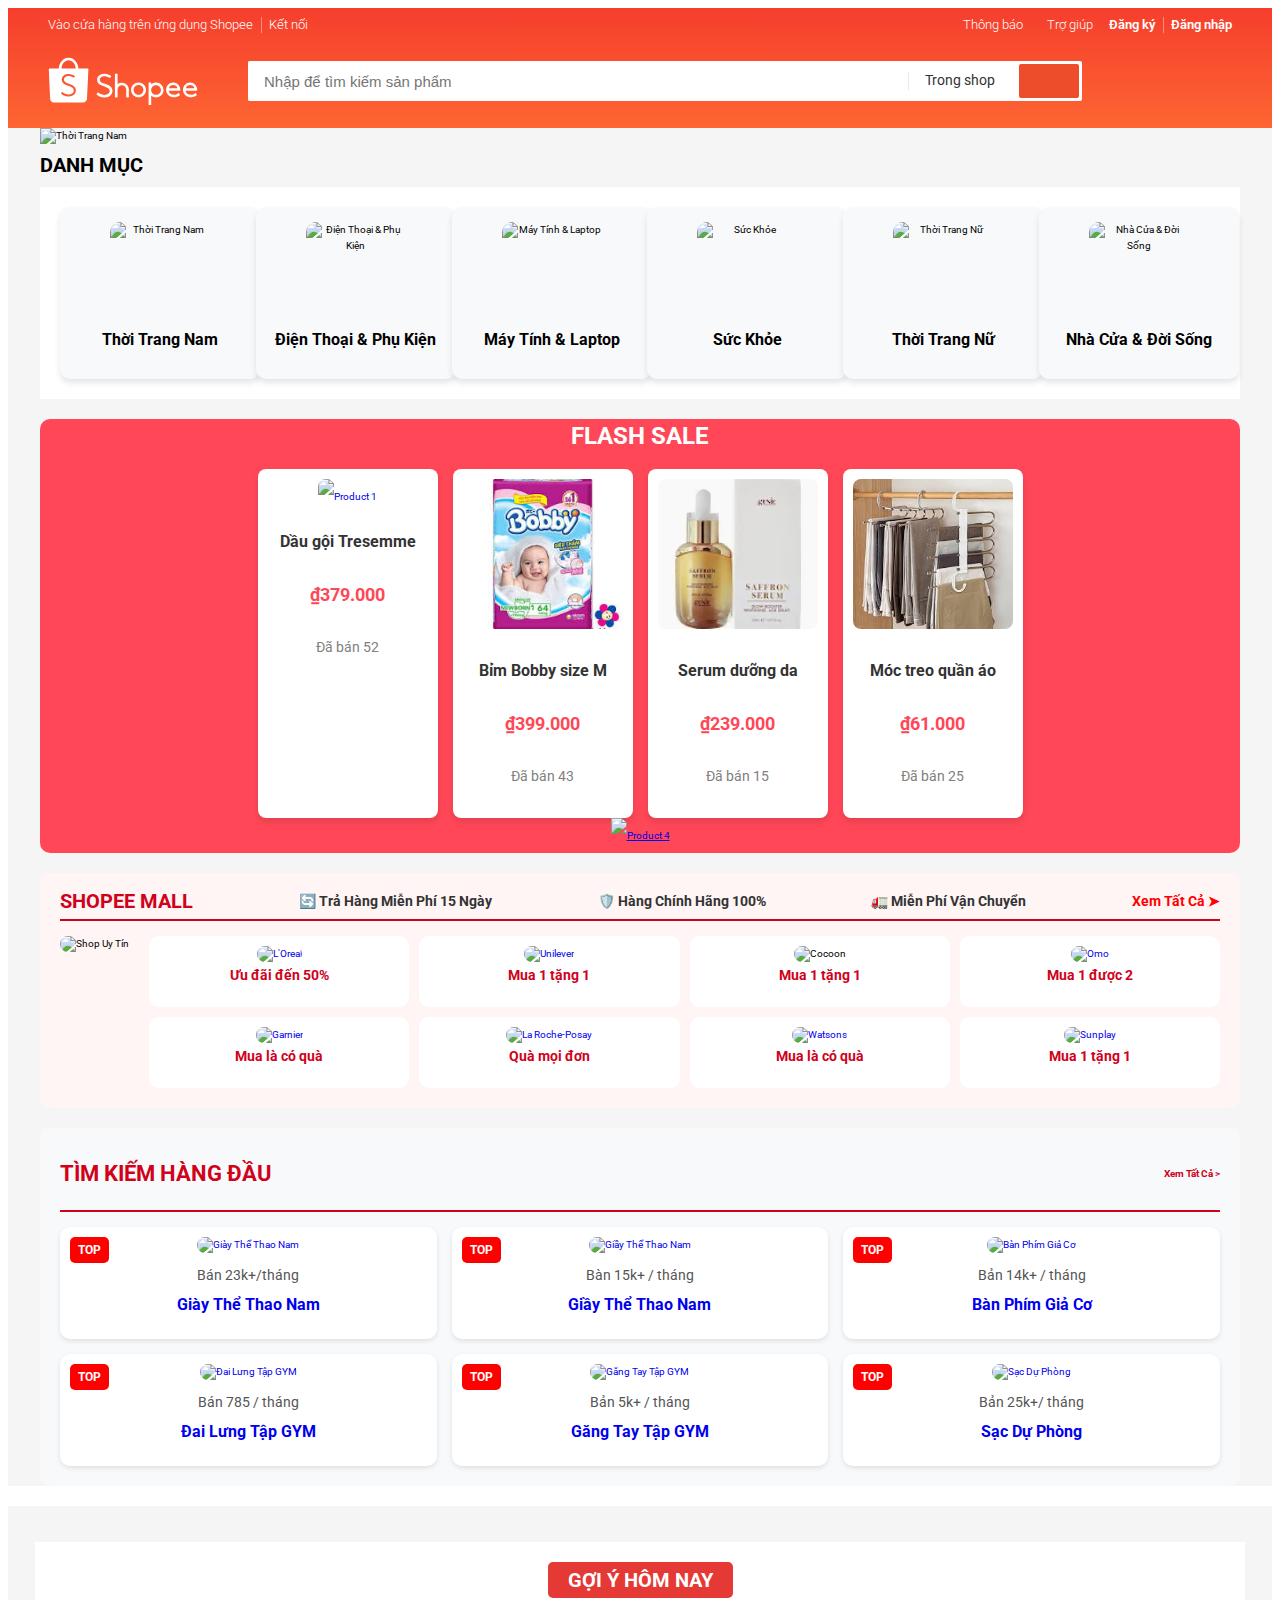
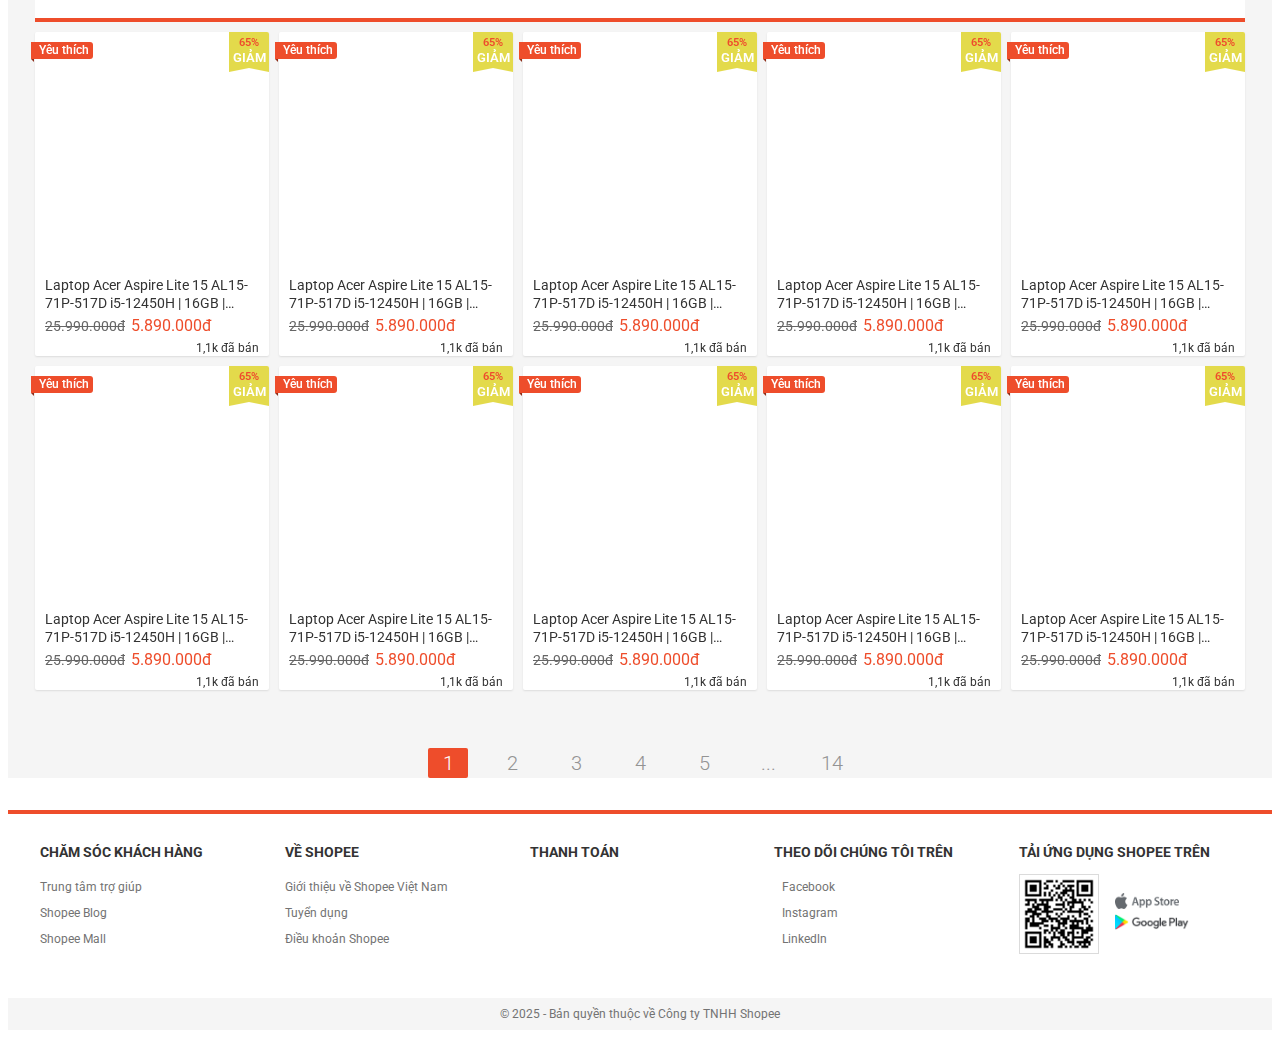
==== index.html @ 030fdb69 "feat shopee" ====
<!DOCTYPE html>
<html lang="en">
<head>
    <meta charset="UTF-8">
    <meta http-equiv="X-UA-Compatible" content="IE=edge">
    <meta name="viewport" content="width=device-width, initial-scale=1.0">
    <title>Shoppee</title>
    <link rel="icon" type="image/x-icon" href="https://img.icons8.com/?size=100&id=mBkyWceUPlkM&format=png&color=000000">
    <link rel="stylesheet" href="https://cdnjs.cloudflare.com/ajax/libs/normalize/8.0.1/normalize.min.css">
    <link rel="stylesheet" href="./assets/css/base.css">
    <link rel="stylesheet" href="./assets/css/main.css">
    <link rel="stylesheet" href="./assets/css/grid.css">
    <link rel="stylesheet" href="./assets/css/responsive.css">
    <link rel="stylesheet" href="./assets/css/asm.css">
    <link rel="preconnect" href="https://fonts.googleapis.com">
    <link rel="preconnect" href="https://fonts.gstatic.com" crossorigin>
    <link rel="stylesheet" href="/assets/css/root.css">
    <link href="https://fonts.googleapis.com/css2?family=Roboto:wght@300;400;700&display=swap" rel="stylesheet">
    <script src="https://kit.fontawesome.com/30d0976aea.js" crossorigin="anonymous"></script>
</head>
<body>
    <div class="header">
        <div class="grid wide">
            <nav class="header__navbar hide-on-mobile-tablet">
                <ul class="header__navbar-list">
                    <li class="header__navbar-item header__navbar-item--has-qr header__navbar-item--separate">
                        Vào cửa hàng trên ứng dụng Shopee

                        <!-- Header QR Code -->
                        <div class="header__qr">
                            <img src="./assets/img/qr_code.png" alt="QR code" class="header__qr-img">
                            <div class="header__qr-apps">
                                <a href="https://www.apple.com/app-store/" class="header__qr-link">
                                    <img src="./assets/img/app_store.png" alt="App store" class="header__qr-download-img">
                                </a>
                                <a href="https://play.google.com/store/games?utm_source=apac_med&hl=vi&utm_medium=hasem&utm_content=Oct0121&utm_campaign=Evergreen&pcampaignid=MKT-EDR-apac-vn-1003227-Med-hasem-py-Evergreen-Oct0121-Text_Search_BKWS-BKWS%7CONSEM_kwid_43700064211720884_creativeid_525822890288_device_c&gclid=CjwKCAiA0JKfBhBIEiwAPhZXD5I-yG3j3qlYa2D-18LuULBSarQoWdlfcjImTgiZrHEGvHjJBNmRxxoCJCEQAvD_BwE&gclsrc=aw.ds" class="header__qr-link">
                                    <img src="./assets/img/google_play.png" alt="Google play" class="header__qr-download-img">
                                </a>
                            </div>
                        </div>
                    </li>
                    <li class="header__navbar-item ">
                        <span class="header__navba-title--no-pointer">Kết nối</span>
                        <a href="https://www.facebook.com/" class="header__navbar-icon-link">
                            <i class="header__navbar-icon fa-brands fa-facebook"></i>
                        </a>
                        <a href="https://www.instagram.com/" class="header__navbar-icon-link">
                            <i class="header__navbar-icon fa-brands fa-instagram"></i>
                        </a>
                    </li>
                </ul>
    
                <ul class="header__navbar-list">
                    <li class="header__navbar-item header__navbar-item--has-notify">
                        <a href="" class="header__navbar-item-link">
                            <i class="header__navbar-icon fa-regular fa-bell"></i>
                            Thông báo
                        </a>
                        <!-- <div class="header__notify">
                            <header class="header__notify-header">
                                <h3>Thông báo mới nhận</h3>
                            </header>
                            <ul class="header__notify-list">
                                <li class="header__notify-item header__notify-item--viewed">
                                    <a href="" class="header__notify-link">
                                        <img src="https://cdn.abphotos.link/photos/resized/800x500/83-1589893860-myphamohui-lgvina.png" alt="" class="header__notify-img">
                                        <div class="header__notify-info">
                                            <span class="header__notify-name">Mỹ phẩm OHUI chính hãng</span>
                                            <span class="header__notify-descriotion">HiddenTag là giải pháp xác thực hàng chính hãng bằng công nghệ tiên tiến nhất hiện nay.</span>
                                        </div>
                                    </a>
                                </li>
                                <li class="header__notify-item header__notify-item--viewed">
                                    <a href="" class="header__notify-link">
                                        <img src="https://cdn.abphotos.link/photos/resized/800x500/83-1621513412-myphamohui-lgvina.png" alt="" class="header__notify-img">
                                        <div class="header__notify-info">
                                            <span class="header__notify-name">Flash sale 100%</span>
                                            <span class="header__notify-descriotion">Giá chỉ còn 375.000 (giá gốc: 1.250.000 vnd).</span>
                                        </div>
                                    </a>
                                </li>
                                <li class="header__notify-item">
                                    <a href="" class="header__notify-link">
                                        <img src="https://cdn.abphotos.link/photos/resized/800x500/83-1621514281-myphamohui-lgvina.png" alt="" class="header__notify-img">
                                        <div class="header__notify-info">
                                            <span class="header__notify-name">Ra mắt dòng sản phẩm Gaming tính năng vượt trội</span>
                                            <span class="header__notify-descriotion">Click để biết thêm chi tiết</span>
                                        </div>
                                    </a>
                                </li>
                            </ul>
                            <footer class="header__notify-footer">
                                <a href="" class="header__notify-footer-btn">Xem tất cả</a>
                            </footer>
                        </div> -->
                    </li>
                    <li class="header__navbar-item">
                        <a href="" class="header__navbar-item-link">
                            <i class="header__navbar-icon far fa-question-circle"></i>
                            Trợ giúp
                        </a>
                    </li>
                    <li class="header__navbar-item header__navbar-item--strong header__navbar-item--separate">
                        <a href="/dangky.html" class="header__navbar-link">Đăng ký</a>
                    </li>
                    <li class="header__navbar-item header__navbar-item--strong">
                        <a href="/dangnhap.html" class="header__navbar-link">Đăng nhập</a>
                    </li>
                    
                    <!-- <li class="header__navbar-item header__navbar-user">
                        <img src="https://encrypted-tbn0.gstatic.com/images?q=tbn:ANd9GcQpWo5imhBrdGtX90MAZVpduKnaply4tUsLwA&usqp=CAU" alt="" class="header__navbar-user-img">
                        <span class="header__navbar-user-name">Quang Huy</span> -->

                        <ul class="header__navbar-user-menu">
                            <li class="header__navbar-user-item">
                                <a href="">Tài khoản của tôi</a>
                            </li>
                            <li class="header__navbar-user-item">
                                <a href="">Đơn mua</a>
                            </li>
                            <li class="header__navbar-user-item header__navbar-user-item--separate">
                                <a href="">Đăng xuất</a>
                            </li>
                        </ul>
                    </li>
                </ul>
            </nav>

            <!-- Header with search -->
            <div class="header-with-search">
                <label for="mobile-search-checkbox" class="header__mobile-search">
                    <i class="header__mobile-search-icon fa-solid fa-magnifying-glass"></i>
                </label>

                <div class="header__logo hide-on-tablet">
                    <a href="/" class="header__logo-link">
                        <svg viewBox="0 0 192 65" class="header__logo-img">
                            <g fill-rule="evenodd">
                                <path fill="#fff"
                                    d="M35.6717403 44.953764c-.3333497 2.7510509-2.0003116 4.9543414-4.5823845 6.0575984-1.4379707.6145919-3.36871.9463856-4.896954.8421628-2.3840266-.0911143-4.6237865-.6708937-6.6883352-1.7307424-.7375522-.3788551-1.8370513-1.1352759-2.6813095-1.8437757-.213839-.1790053-.239235-.2937577-.0977428-.4944671.0764015-.1151823.2172535-.3229831.5286218-.7791994.45158-.6616533.5079208-.7446018.5587128-.8221779.14448-.2217688.3792333-.2411091.6107855-.0588804.0243289.0189105.0243289.0189105.0426824.0333083.0379873.0294402.0379873.0294402.1276204.0990653.0907002.0706996.14448.1123887.166248.1287205 2.2265285 1.7438508 4.8196989 2.7495466 7.4376251 2.8501162 3.6423042-.0496401 6.2615109-1.6873341 6.7308041-4.2020035.5160305-2.7675977-1.6565047-5.1582742-5.9070334-6.4908212-1.329344-.4166762-4.6895175-1.7616869-5.3090528-2.1250697-2.9094471-1.7071043-4.2697358-3.9430584-4.0763845-6.7048539.296216-3.8283059 3.8501677-6.6835796 8.340785-6.702705 2.0082079-.004083 4.0121475.4132378 5.937338 1.2244562.6816382.2873109 1.8987274.9496089 2.3189359 1.2633517.2420093.1777159.2898136.384872.1510957.60836-.0774686.12958-.2055158.3350171-.4754821.7632974l-.0029878.0047276c-.3553311.5640922-.3664286.5817134-.447952.7136572-.140852.2144625-.3064598.2344475-.5604202.0732783-2.0600669-1.3839063-4.3437898-2.0801572-6.8554368-2.130442-3.126914.061889-5.4706057 1.9228561-5.6246892 4.4579402-.0409751 2.2896772 1.676352 3.9613243 5.3858811 5.2358503 7.529819 2.4196871 10.4113092 5.25648 9.869029 9.7292478M26.3725216 5.42669372c4.9022893 0 8.8982174 4.65220288 9.0851664 10.47578358H17.2875686c.186949-5.8235807 4.1828771-10.47578358 9.084953-10.47578358m25.370857 11.57065968c0-.6047069-.4870064-1.0948761-1.0875481-1.0948761h-11.77736c-.28896-7.68927544-5.7774923-13.82058185-12.5059489-13.82058185-6.7282432 0-12.2167755 6.13130641-12.5057355 13.82058185l-11.79421958.0002149c-.59136492.0107446-1.06748731.4968309-1.06748731 1.0946612 0 .0285807.00106706.0569465.00320118.0848825H.99995732l1.6812605 37.0613963c.00021341.1031483.00405483.2071562.01173767.3118087.00170729.0236381.003628.0470614.00554871.0704847l.00362801.0782207.00405483.004083c.25545428 2.5789222 2.12707837 4.6560709 4.67201764 4.7519129l.00576212.0055872h37.4122078c.0177132.0002149.0354264.0004298.0531396.0004298.0177132 0 .0354264-.0002149.0531396-.0004298h.0796027l.0017073-.0015043c2.589329-.0706995 4.6867431-2.1768587 4.9082648-4.787585l.0012805-.0012893.0017073-.0350275c.0021341-.0275062.0040548-.0547975.0057621-.0823037.0040548-.065757.0068292-.1312992.0078963-.1964115l1.8344904-37.207738h-.0012805c.001067-.0186956.0014939-.0376062.0014939-.0565167M176.465457 41.1518926c.720839-2.3512494 2.900423-3.9186779 5.443734-3.9186779 2.427686 0 4.739107 1.6486899 5.537598 3.9141989l.054826.1556978h-11.082664l.046506-.1512188zm13.50267 3.4063683c.014933.0006399.014933.0006399.036906.0008531.021973-.0002132.021973-.0002132.044372-.0008531.53055-.0243144.950595-.4766911.950595-1.0271786 0-.0266606-.000853-.0496953-.00256-.0865936.000427-.0068251.000427-.020262.000427-.0635588 0-5.1926268-4.070748-9.4007319-9.09145-9.4007319-5.020488 0-9.091235 4.2081051-9.091235 9.4007319 0 .3871116.022399.7731567.067838 1.1568557l.00256.0204753.01408.1013102c.250022 1.8683731 1.047233 3.5831812 2.306302 4.9708108-.00064-.0006399.00064.0006399.007253.0078915 1.396026 1.536289 3.291455 2.5833031 5.393601 2.9748936l.02752.0053321v-.0027727l.13653.0228215c.070186.0119439.144211.0236746.243409.039031 2.766879.332724 5.221231-.0661182 7.299484-1.1127057.511777-.2578611.971928-.5423827 1.37064-.8429007.128211-.0968312.243622-.1904632.34346-.2781231.051412-.0452164.092372-.083181.114131-.1051493.468898-.4830897.498124-.6543572.215249-1.0954297-.31146-.4956734-.586228-.9179769-.821744-1.2675504-.082345-.1224254-.154023-.2267215-.214396-.3133151-.033279-.0475624-.033279-.0475624-.054399-.0776356-.008319-.0117306-.008319-.0117306-.013866-.0191956l-.00256-.0038391c-.256208-.3188605-.431565-.3480805-.715933-.0970445-.030292.0268739-.131624.1051493-.14997.1245582-1.999321 1.775381-4.729508 2.3465571-7.455854 1.7760208-.507724-.1362888-.982595-.3094759-1.419919-.5184948-1.708127-.8565509-2.918343-2.3826022-3.267563-4.1490253l-.02752-.1394881h13.754612zM154.831964 41.1518926c.720831-2.3512494 2.900389-3.9186779 5.44367-3.9186779 2.427657 0 4.739052 1.6486899 5.537747 3.9141989l.054612.1556978h-11.082534l.046505-.1512188zm13.502512 3.4063683c.015146.0006399.015146.0006399.037118.0008531.02176-.0002132.02176-.0002132.044159-.0008531.530543-.0243144.950584-.4766911.950584-1.0271786 0-.0266606-.000854-.0496953-.00256-.0865936.000426-.0068251.000426-.020262.000426-.0635588 0-5.1926268-4.070699-9.4007319-9.091342-9.4007319-5.020217 0-9.091343 4.2081051-9.091343 9.4007319 0 .3871116.022826.7731567.068051 1.1568557l.00256.0204753.01408.1013102c.250019 1.8683731 1.04722 3.5831812 2.306274 4.9708108-.00064-.0006399.00064.0006399.007254.0078915 1.396009 1.536289 3.291417 2.5833031 5.393538 2.9748936l.027519.0053321v-.0027727l.136529.0228215c.070184.0119439.144209.0236746.243619.039031 2.766847.332724 5.22117-.0661182 7.299185-1.1127057.511771-.2578611.971917-.5423827 1.370624-.8429007.128209-.0968312.243619-.1904632.343456-.2781231.051412-.0452164.09237-.083181.11413-.1051493.468892-.4830897.498118-.6543572.215246-1.0954297-.311457-.4956734-.586221-.9179769-.821734-1.2675504-.082344-.1224254-.154022-.2267215-.21418-.3133151-.033492-.0475624-.033492-.0475624-.054612-.0776356-.008319-.0117306-.008319-.0117306-.013866-.0191956l-.002346-.0038391c-.256419-.3188605-.431774-.3480805-.716138-.0970445-.030292.0268739-.131623.1051493-.149969.1245582-1.999084 1.775381-4.729452 2.3465571-7.455767 1.7760208-.507717-.1362888-.982582-.3094759-1.419902-.5184948-1.708107-.8565509-2.918095-2.3826022-3.267311-4.1490253l-.027733-.1394881h13.754451zM138.32144123 49.7357905c-3.38129629 0-6.14681004-2.6808521-6.23169343-6.04042014v-.31621743c.08401943-3.35418649 2.85039714-6.03546919 6.23169343-6.03546919 3.44242097 0 6.23320537 2.7740599 6.23320537 6.1960534 0 3.42199346-2.7907844 6.19605336-6.23320537 6.19605336m.00172791-15.67913203c-2.21776751 0-4.33682838.7553485-6.03989586 2.140764l-.19352548.1573553V34.6208558c0-.4623792-.0993546-.56419733-.56740117-.56419733h-2.17651376c-.47409424 0-.56761716.09428403-.56761716.56419733v27.6400724c0 .4539841.10583425.5641973.56761716.5641973h2.17651376c.46351081 0 .56740117-.1078454.56740117-.5641973V50.734168l.19352548.1573553c1.70328347 1.3856307 3.82234434 2.1409792 6.03989586 2.1409792 5.27140956 0 9.54473746-4.2479474 9.54473746-9.48802964 0-5.239867-4.2733279-9.48781439-9.54473746-9.48781439M115.907646 49.5240292c-3.449458 0-6.245805-2.7496948-6.245805-6.1425854 0-3.3928907 2.79656-6.1427988 6.245805-6.1427988 3.448821 0 6.24538 2.7499081 6.24538 6.1427988 0 3.3926772-2.796346 6.1425854-6.24538 6.1425854m.001914-15.5438312c-5.28187 0-9.563025 4.2112903-9.563025 9.4059406 0 5.1944369 4.281155 9.4059406 9.563025 9.4059406 5.281657 0 9.562387-4.2115037 9.562387-9.4059406 0-5.1946503-4.280517-9.4059406-9.562387-9.4059406M94.5919049 34.1890939c-1.9281307 0-3.7938902.6198995-5.3417715 1.7656047l-.188189.1393105V23.2574169c0-.4254677-.1395825-.5643476-.5649971-.5643476h-2.2782698c-.4600414 0-.5652122.1100273-.5652122.5643476v29.2834155c0 .443339.1135587.5647782.5652122.5647782h2.2782698c.4226187 0 .5649971-.1457701.5649971-.5647782v-9.5648406c.023658-3.011002 2.4931278-5.4412923 5.5299605-5.4412923 3.0445753 0 5.516841 2.4421328 5.5297454 5.4630394v9.5430935c0 .4844647.0806524.5645628.5652122.5645628h2.2726775c.481764 0 .565212-.0824666.565212-.5645628v-9.5710848c-.018066-4.8280677-4.0440197-8.7806537-8.9328471-8.7806537M62.8459442 47.7938061l-.0053397.0081519c-.3248668.4921188-.4609221.6991347-.5369593.8179812-.2560916.3812097-.224267.551113.1668119.8816949.91266.7358184 2.0858968 1.508535 2.8774525 1.8955369 2.2023021 1.076912 4.5810275 1.646045 7.1017886 1.6975309 1.6283921.0821628 3.6734936-.3050536 5.1963734-.9842376 2.7569891-1.2298679 4.5131066-3.6269626 4.8208863-6.5794607.4985136-4.7841067-2.6143125-7.7747902-10.6321784-10.1849709l-.0021359-.0006435c-3.7356476-1.2047686-5.4904836-2.8064071-5.4911243-5.0426086.1099976-2.4715346 2.4015793-4.3179454 5.4932602-4.4331449 2.4904317.0062212 4.6923065.6675996 6.8557356 2.0598624.4562232.2767364.666607.2256796.9733188-.172263.035242-.0587797.1332787-.2012238.543367-.790093l.0012815-.0019308c.3829626-.5500403.5089793-.7336731.5403767-.7879478.258441-.4863266.2214903-.6738208-.244985-1.0046173-.459427-.3290803-1.7535544-1.0024722-2.4936356-1.2978721-2.0583439-.8211991-4.1863175-1.2199998-6.3042524-1.1788111-4.8198184.1046878-8.578747 3.2393171-8.8265087 7.3515337-.1572005 2.9703036 1.350301 5.3588174 4.5000778 7.124567.8829712.4661613 4.1115618 1.6865902 5.6184225 2.1278667 4.2847814 1.2547527 6.5186944 3.5630343 6.0571315 6.2864205-.4192725 2.4743234-3.0117991 4.1199394-6.6498372 4.2325647-2.6382344-.0549182-5.2963324-1.0217793-7.6043603-2.7562084-.0115337-.0083664-.0700567-.0519149-.1779185-.1323615-.1516472-.1130543-.1516472-.1130543-.1742875-.1300017-.4705335-.3247898-.7473431-.2977598-1.0346184.1302162-.0346012.0529875-.3919333.5963776-.5681431.8632459"
                                ></path>
                            </g>
                        </svg>
                    </a>
                </div>

                <input type="checkbox" hidden id="mobile-search-checkbox" class="header__search-checkbox">

                <div class="header__search">
                    <div class="header__search-input-wrap">
                        <input type="text" class="header__search-input" placeholder="Nhập để tìm kiếm sản phẩm">

                        <!-- Search history -->
                        <div class="header__search-history">
                            <h3 class="header__search-history-heading">Lịch sử tìm kiếm</h3>
                            <ul class="header__search-history-list">
                                <li class="header__search-history-item">
                                    <a href="">Laptop Gaming</a>
                                </li>
                                <li class="header__search-history-item">
                                    <a href="">Laptop Văn Phòng</a>
                                </li>
                            </ul>
                        </div>
                    </div>
                    <div class="header__search-select">
                        <span class="header__search-select-label">Trong shop</span>
                        <i class="header__search-select-icon fa-sharp fa-solid fa-chevron-down"></i>

                        <ul class="header__search-option">
                            <li class="header__search-option-item header__search-option-item--active">
                                <span>Trong shop</span>
                                <i class="fa-solid fa-check"></i>
                            </li>
                            <li class="header__search-option-item">
                                <span>Ngoài shop</span> 
                                <i class="fa-solid fa-check"></i>
                            </li>
                        </ul>
                    </div>
                    <button class="header__search-btn">
                        <i class="header__search-btn-icon fa-solid fa-magnifying-glass"></i>
                    </button>
                </div>
                
                <!-- Cart layout -->
                <div class="header__cart">
                    <div class="header__cart-wrap">
                        <i class="header__cart-icon fa-sharp fa-solid fa-cart-shopping"></i>
                        <!-- <span class="header__cart-notice">3</span> -->
                        
                        <!-- No cart: header__cart-list--no-cart -->
                        <div class="header__cart-list header__cart-list--no-cart">
                            <img src="/assets/img/no-cart.png" alt="" class="header__cart-no-cart-img">
                            <span class="header__cart-list-no-cart-msg">
                                Chưa có sản phẩm
                            </span>
                        </div>
                    </div>
                </div>
            </div>

        </div>
        <ul class="header__sort-bar">
            <li class="header__sort-item">
                <a href="" class="header__sort-link">Liên quan</a>
            </li>
            <li class="header__sort-item header__sort-item--active">
                <a href="" class="header__sort-link">Mới nhất</a>
            </li>
            <li class="header__sort-item">
                <a href="" class="header__sort-link">Bán chạy</a>
            </li>
            <li class="header__sort-item">
                <a href="" class="header__sort-link">Giá</a>
            </li>
        </ul>
    </div>
    <!-- Banner -->
    <div class="app__container">
        <div class="grid wide">
            <div class="banner">
                <img style="width: 100%;" src="https://cf.shopee.vn/file/vn-11134258-7ras8-m4zlneuol6c747_xxhdpi" alt="Thời Trang Nam">
            </div>
        
            <!-- Categories -->
            <div >
                <h1 class="danhmuc">DANH MỤC</h1>
                <div class="categories">
                    
                    <a href="category.html" class="category">
                        <img src="https://down-vn.img.susercontent.com/file/687f3967b7c2fe6a134a2c11894eea4b@resize_w320_nl.webp" alt="Thời Trang Nam">
                        <p>Thời Trang Nam</p>
                    </a>
                    <a href="category.html" class="category">
                        <img src="https://down-vn.img.susercontent.com/file/31234a27876fb89cd522d7e3db1ba5ca@resize_w320_nl.webp" alt="Điện Thoại & Phụ Kiện">
                        <p>Điện Thoại & Phụ Kiện</p>
                    </a>
                    <a href="category.html" class="category">
                        <img src="https://down-vn.img.susercontent.com/file/c3f3edfaa9f6dafc4825b77d8449999d@resize_w320_nl.webp" alt="Máy Tính & Laptop">
                        <p>Máy Tính & Laptop</p>
                    </a>
                    <a href="category.html" class="category">
                        <img src="https://down-vn.img.susercontent.com/file/49119e891a44fa135f5f6f5fd4cfc747@resize_w320_nl.webp" alt="Sức Khỏe">
                        <p>Sức Khỏe</p>
                    </a>
                    <a href="category.html" class="category">
                        <img src="https://down-vn.img.susercontent.com/file/75ea42f9eca124e9cb3cde744c060e4d@resize_w320_nl.webp" alt="Thời Trang Nữ">
                        <p>Thời Trang Nữ</p>
                    </a>
                    <a href="category.html" class="category">
                        <img src="https://down-vn.img.susercontent.com/file/24b194a695ea59d384768b7b471d563f@resize_w320_nl.webp" alt="Nhà Cửa & Đời Sống">
                        <p>Nhà Cửa & Đời Sống</p>
                    </a>
                </div>
            </div>
                
            
                <!-- Flash Sale Section -->
                <div class="flash-sale">
                    <h2>FLASH SALE</h2>
                    <div class="flash-sale-items">
                        <a href="flash.html" class="item">
                            <img src="https://encrypted-tbn3.gstatic.com/shopping?q=tbn:ANd9GcQ1RERLyS4zrg_xs7yAN75Un4k7xGa8PTWEApgfCuFEIpYsu_10jSQFLuWeI1WMaverRjNAd02nXYPWkaUzNJRJbyQI0WUh87wi1s1FK-g&usqp=CAc" alt="Product 1">
                            <h3>Dầu gội Tresemme</h3>
                            <p class="price">₫379.000</p>
                            <p class="sold">Đã bán 52</p>
                        </a>
                        <a href="flash.html" class="item">
                            <img src="[data-uri]" alt="Product 2">
                            <h3>Bỉm Bobby size M</h3>
                            <p class="price">₫399.000</p>
                            <p class="sold">Đã bán 43</p>
                        </a>
                        <a href="flash.html" class="item">
                            <img src="[data-uri]" alt="Product 3">
                            <h3>Serum dưỡng da</h3>
                            <p class="price">₫239.000</p>
                            <p class="sold">Đã bán 15</p>
                        </a>
                        <a href="flash.html" class="item">
                            <img src="[data-uri]" alt="Product 4">
                            <h3>Móc treo quần áo</h3>
                            <p class="price">₫61.000</p>
                            <p class="sold">Đã bán 25</p>
                        </a>
                    </div>
                    <a href="#">
                        <img style="width: 100%;" src="https://cf.shopee.vn/file/sg-11134252-7ra1l-m4zwvmey3lcu79" alt="Product 4">
                        
                        
                    </a>
                </div>
            
                <!-- Shopee Mall -->
                
                 <div class="shopee-mall-all">
                    <div class="shopee-mall">
                        SHOPEE MALL
                        <span>🔄 Trả Hàng Miễn Phí 15 Ngày</span>
                        <span>🛡️ Hàng Chính Hãng 100%</span>
                        <span>🚛 Miễn Phí Vận Chuyển</span>
                        <span style="color: red; cursor: pointer;float: right;">Xem Tất Cả ➤</span>
                    </div>
                    <div class="container">
                        <div class="image-section">
                            <img src="https://cf.shopee.vn/file/vn-11134258-7ras8-m4iespqewa2vee" alt="Shop Uy Tín">
                        </div>
                        <div class="products-section">
                            <a href="shopee_mall.html" class="product">
                                <img src="https://down-vn.img.susercontent.com/file/vn-50009109-7e80ab64bdc989f5c0862ed828f343a2@resize_w201_nl.webp" alt="L'Oreal">
                                <p>Ưu đãi đến 50%</p>
                            </a>
                            <a href="shopee_mall.html" class="product">
                                <img src="https://down-vn.img.susercontent.com/file/vn-11134258-7r98o-m046cqhd7h5b3d@resize_w201_nl.webp" alt="Unilever">
                                <p>Mua 1 tặng 1</p>
                            </a>
                            <div class="product">
                                <img src="https://down-vn.img.susercontent.com/file/vn-50009109-7ce7d5800afb2b6c80a7242236ec7409@resize_w201_nl.webp" alt="Cocoon">
                                <p>Mua 1 tặng 1</p>
                            </div>
                            <a href="shopee_mall.html" class="product">
                                <img src="https://down-vn.img.susercontent.com/file/vn-50009109-5d6b20755f4ef36cf1f73d431c819c9e@resize_w201_nl.webp" alt="Omo">
                                <p>Mua 1 được 2</p>
                            </a>
                            <a href="shopee_mall.html" class="product">
                                <img src="https://down-vn.img.susercontent.com/file/5fb3f7b359a582f322ea39313e10260b@resize_w201_nl.webp" alt="Garnier">
                                <p>Mua là có quà</p>
                            </a>
                            <a href="shopee_mall.html" class="product">
                                <img src="https://down-vn.img.susercontent.com/file/vn-11134258-7r98o-lx6pdo1qwogrf1@resize_w201_nl.webp" alt="La Roche-Posay">
                                <p>Quà mọi đơn</p>
                            </a>
                            <a href="shopee_mall.html" class="product">
                                <img src="https://down-vn.img.susercontent.com/file/vn-11134258-7ras8-m4ycyi0ypc5414@resize_w201_nl.webp" alt="Watsons">
                                <p>Mua là có quà</p>
                            </a>
                            <a href="shopee_mall.html" class="product">
                                <img src="https://down-vn.img.susercontent.com/file/vn-50009109-08a87dd1e828b4bef31dafa67d5300ec@resize_w201_nl.webp" alt="Sunplay">
                                <p>Mua 1 tặng 1</p>
                            </a>
                        </div>
                    </div>
                 </div>
                 <!-- Top search -->
                 <div class="product-container">
                    <div class="product-category">
                        <div class="category-header">
                            <h2>TÌM KIẾM HÀNG ĐẦU</h2>
                            <a href="#">Xem Tất Cả ></a>
                        </div>
                        <div class="product-grid-container">
                            <a href="top_search.html" class="product-item">
                                <div class="product-top">TOP</div>
                                <img src="https://down-vn.img.susercontent.com/file/5a7c2909e1400bb60fda38c4ba1190e8" alt="Giày Thể Thao Nam">
                                <p>Bán 23k+/tháng</p>
                                <h3>Giày Thể Thao Nam</h3>
                            </a>
                            <a href="top_search.html" class="product-item">
                                <div class="product-top">TOP</div>
                                <img src="https://down-vn.img.susercontent.com/file/e07ccc7c5e23c2ff5537dc08fd60c1e3" alt="Giầy Thể Thao Nam">
                                <p>Bàn 15k+ / tháng</p>
                                <h3>Giầy Thể Thao Nam</h3>
                            </a>
                            <a href="top_search.html" class="product-item">
                                <div class="product-top">TOP</div>
                                <img src="https://down-vn.img.susercontent.com/file/cbe31e206f25f7af47b39ec750580576" alt="Bàn Phím Giả Cơ">
                                <p>Bản 14k+ / tháng</p>
                                <h3>Bàn Phím Giả Cơ</h3>
                            </a>
                            <a href="top_search.html" class="product-item">
                                <div class="product-top">TOP</div>
                                <img src="https://down-vn.img.susercontent.com/file/de96dc32deea4c2a654466db32a2f1d3" alt="Đai Lưng Tập GYM">
                                <p>Bán 785 / tháng</p>
                                <h3>Đai Lưng Tập GYM</h3>
                            </a>
                            <a href="top_search.html" class="product-item">
                                <div class="product-top">TOP</div>
                                <img src="https://down-vn.img.susercontent.com/file/9d856b42c872cd90bb1d044532e1bde4" alt="Găng Tay Tập GYM">
                                <p>Bản 5k+ / tháng</p>
                                <h3>Găng Tay Tập GYM</h3>
                            </a>
                            <a href="top_search.html" class="product-item">
                                <div class="product-top">TOP</div>
                                <img src="https://down-vn.img.susercontent.com/file/1cb79cd31ef7fcb224130bc55fb57b9e" alt="Sạc Dự Phòng">
                                <p>Bản 25k+/ tháng</p>
                                <h3>Sạc Dự Phòng</h3>
                            </a>
                        </div>
                    </div>
                </div>
        </div>
                    </div>
                </div>
            
                
                
            
                <!-- Today's Suggestions -->
                
            </div>
        </div>
        <div class="app__container">
            <div class="grid wide">
                
                <div class="row sm-gutter app__content">
                    <div class="suggestion-banner">
                        <div class="banner-content">
                          <span>GỢI Ý HÔM NAY</span>
                        </div>
                      </div>
                      
                    <div class="col l-2 m-0 c-0">
                        
                    </div>
        
                    <div class="home-product">
                            <div class="row sm-gutter">
                                <!-- Product item -->
                                <div class="col l-2-4 m-4 c-6">
                                    <!-- Product item -->
                                    <a class="home-product-item" href="./product.html">
                                        <div class="home-product-item__img" style="background-image: url(https://down-vn.img.susercontent.com/file/vn-11134207-7ra0g-m6f86fm2wndz62_tn.webp);"></div>
                                        <h4 class="home-product-item__name">Laptop Acer Aspire Lite 15 AL15-71P-517D i5-12450H | 16GB | 512GB | 15.6' FHD | Win 11</h4>
                                        <div class="home-product-item__price">
                                            <span class="home-product-item__price-old">25.990.000đ</span>
                                            <span class="home-product-item__price-current">5.890.000đ</span>
                                        </div>
                                        <div class="home-product-item__action">
                                            <span class="home-product-item__like home-product-item__like--liked">
                                                <i class="home-product-item__like-icon-empty fa-regular fa-heart"></i>
                                                <i class="home-product-item__like-icon-fill fa-solid fa-heart"></i>
                                            </span>
                                            <div class="home-product-item__rating">
                                                <i class="home-product-item__star--gold fa-solid fa-star"></i>
                                                <i class="home-product-item__star--gold fa-solid fa-star"></i>
                                                <i class="home-product-item__star--gold fa-solid fa-star"></i>
                                                <i class="home-product-item__star--gold fa-solid fa-star"></i>
                                                <i class="home-product-item__star--gold fa-solid fa-star"></i>
                                            </div>
                                            <span class="home-product-item__sold">1,1k đã bán</span>
                                        </div>
                                        <div class="home-product-item__favourite">
                                            <i class="fa-solid fa-check"></i>
                                            <span>Yêu thích</span>
                                        </div>
                                        <div class="home-product-item__sale-off">
                                            <span class="home-product-item__sale-off-percent">65%</span>
                                            <span class="home-product-item__sale-off-label">GIẢM</span>
                                        </div>
                                    </a>
                                </div>
                                
                                <div class="col l-2-4 m-4 c-6">
                                    <!-- Product item -->
                                    <a class="home-product-item" href="./product.html">
                                        <div class="home-product-item__img" style="background-image: url(https://down-vn.img.susercontent.com/file/vn-11134207-7ra0g-m6f86fm2wndz62_tn.webp);"></div>
                                        <h4 class="home-product-item__name">Laptop Acer Aspire Lite 15 AL15-71P-517D i5-12450H | 16GB | 512GB | 15.6' FHD | Win 11</h4>
                                        <div class="home-product-item__price">
                                            <span class="home-product-item__price-old">25.990.000đ</span>
                                            <span class="home-product-item__price-current">5.890.000đ</span>
                                        </div>
                                        <div class="home-product-item__action">
                                            <span class="home-product-item__like home-product-item__like--liked">
                                                <i class="home-product-item__like-icon-empty fa-regular fa-heart"></i>
                                                <i class="home-product-item__like-icon-fill fa-solid fa-heart"></i>
                                            </span>
                                            <div class="home-product-item__rating">
                                                <i class="home-product-item__star--gold fa-solid fa-star"></i>
                                                <i class="home-product-item__star--gold fa-solid fa-star"></i>
                                                <i class="home-product-item__star--gold fa-solid fa-star"></i>
                                                <i class="home-product-item__star--gold fa-solid fa-star"></i>
                                                <i class="home-product-item__star--gold fa-solid fa-star"></i>
                                            </div>
                                            <span class="home-product-item__sold">1,1k đã bán</span>
                                        </div>
                                        <div class="home-product-item__favourite">
                                            <i class="fa-solid fa-check"></i>
                                            <span>Yêu thích</span>
                                        </div>
                                        <div class="home-product-item__sale-off">
                                            <span class="home-product-item__sale-off-percent">65%</span>
                                            <span class="home-product-item__sale-off-label">GIẢM</span>
                                        </div>
                                    </a>
                                </div>

                                <div class="col l-2-4 m-4 c-6">
                                    <!-- Product item -->
                                    <a class="home-product-item" href="./product.html">
                                        <div class="home-product-item__img" style="background-image: url(https://down-vn.img.susercontent.com/file/vn-11134207-7ra0g-m6f86fm2wndz62_tn.webp);"></div>
                                        <h4 class="home-product-item__name">Laptop Acer Aspire Lite 15 AL15-71P-517D i5-12450H | 16GB | 512GB | 15.6' FHD | Win 11</h4>
                                        <div class="home-product-item__price">
                                            <span class="home-product-item__price-old">25.990.000đ</span>
                                            <span class="home-product-item__price-current">5.890.000đ</span>
                                        </div>
                                        <div class="home-product-item__action">
                                            <span class="home-product-item__like home-product-item__like--liked">
                                                <i class="home-product-item__like-icon-empty fa-regular fa-heart"></i>
                                                <i class="home-product-item__like-icon-fill fa-solid fa-heart"></i>
                                            </span>
                                            <div class="home-product-item__rating">
                                                <i class="home-product-item__star--gold fa-solid fa-star"></i>
                                                <i class="home-product-item__star--gold fa-solid fa-star"></i>
                                                <i class="home-product-item__star--gold fa-solid fa-star"></i>
                                                <i class="home-product-item__star--gold fa-solid fa-star"></i>
                                                <i class="home-product-item__star--gold fa-solid fa-star"></i>
                                            </div>
                                            <span class="home-product-item__sold">1,1k đã bán</span>
                                        </div>
                                        <div class="home-product-item__favourite">
                                            <i class="fa-solid fa-check"></i>
                                            <span>Yêu thích</span>
                                        </div>
                                        <div class="home-product-item__sale-off">
                                            <span class="home-product-item__sale-off-percent">65%</span>
                                            <span class="home-product-item__sale-off-label">GIẢM</span>
                                        </div>
                                    </a>
                                </div>

                                <div class="col l-2-4 m-4 c-6">
                                    <!-- Product item -->
                                    <a class="home-product-item" href="./product.html">
                                        <div class="home-product-item__img" style="background-image: url(https://down-vn.img.susercontent.com/file/vn-11134207-7ra0g-m6f86fm2wndz62_tn.webp);"></div>
                                        <h4 class="home-product-item__name">Laptop Acer Aspire Lite 15 AL15-71P-517D i5-12450H | 16GB | 512GB | 15.6' FHD | Win 11</h4>
                                        <div class="home-product-item__price">
                                            <span class="home-product-item__price-old">25.990.000đ</span>
                                            <span class="home-product-item__price-current">5.890.000đ</span>
                                        </div>
                                        <div class="home-product-item__action">
                                            <span class="home-product-item__like home-product-item__like--liked">
                                                <i class="home-product-item__like-icon-empty fa-regular fa-heart"></i>
                                                <i class="home-product-item__like-icon-fill fa-solid fa-heart"></i>
                                            </span>
                                            <div class="home-product-item__rating">
                                                <i class="home-product-item__star--gold fa-solid fa-star"></i>
                                                <i class="home-product-item__star--gold fa-solid fa-star"></i>
                                                <i class="home-product-item__star--gold fa-solid fa-star"></i>
                                                <i class="home-product-item__star--gold fa-solid fa-star"></i>
                                                <i class="home-product-item__star--gold fa-solid fa-star"></i>
                                            </div>
                                            <span class="home-product-item__sold">1,1k đã bán</span>
                                        </div>
                                        <div class="home-product-item__favourite">
                                            <i class="fa-solid fa-check"></i>
                                            <span>Yêu thích</span>
                                        </div>
                                        <div class="home-product-item__sale-off">
                                            <span class="home-product-item__sale-off-percent">65%</span>
                                            <span class="home-product-item__sale-off-label">GIẢM</span>
                                        </div>
                                    </a>
                                </div>

                                <div class="col l-2-4 m-4 c-6">
                                    <!-- Product item -->
                                    <a class="home-product-item" href="./product.html">
                                        <div class="home-product-item__img" style="background-image: url(https://down-vn.img.susercontent.com/file/vn-11134207-7ra0g-m6f86fm2wndz62_tn.webp);"></div>
                                        <h4 class="home-product-item__name">Laptop Acer Aspire Lite 15 AL15-71P-517D i5-12450H | 16GB | 512GB | 15.6' FHD | Win 11</h4>
                                        <div class="home-product-item__price">
                                            <span class="home-product-item__price-old">25.990.000đ</span>
                                            <span class="home-product-item__price-current">5.890.000đ</span>
                                        </div>
                                        <div class="home-product-item__action">
                                            <span class="home-product-item__like home-product-item__like--liked">
                                                <i class="home-product-item__like-icon-empty fa-regular fa-heart"></i>
                                                <i class="home-product-item__like-icon-fill fa-solid fa-heart"></i>
                                            </span>
                                            <div class="home-product-item__rating">
                                                <i class="home-product-item__star--gold fa-solid fa-star"></i>
                                                <i class="home-product-item__star--gold fa-solid fa-star"></i>
                                                <i class="home-product-item__star--gold fa-solid fa-star"></i>
                                                <i class="home-product-item__star--gold fa-solid fa-star"></i>
                                                <i class="home-product-item__star--gold fa-solid fa-star"></i>
                                            </div>
                                            <span class="home-product-item__sold">1,1k đã bán</span>
                                        </div>
                                        <div class="home-product-item__favourite">
                                            <i class="fa-solid fa-check"></i>
                                            <span>Yêu thích</span>
                                        </div>
                                        <div class="home-product-item__sale-off">
                                            <span class="home-product-item__sale-off-percent">65%</span>
                                            <span class="home-product-item__sale-off-label">GIẢM</span>
                                        </div>
                                    </a>
                                </div>

                                <div class="col l-2-4 m-4 c-6">
                                    <!-- Product item -->
                                    <a class="home-product-item" href="./product.html">
                                        <div class="home-product-item__img" style="background-image: url(https://down-vn.img.susercontent.com/file/vn-11134207-7ra0g-m6f86fm2wndz62_tn.webp);"></div>
                                        <h4 class="home-product-item__name">Laptop Acer Aspire Lite 15 AL15-71P-517D i5-12450H | 16GB | 512GB | 15.6' FHD | Win 11</h4>
                                        <div class="home-product-item__price">
                                            <span class="home-product-item__price-old">25.990.000đ</span>
                                            <span class="home-product-item__price-current">5.890.000đ</span>
                                        </div>
                                        <div class="home-product-item__action">
                                            <span class="home-product-item__like home-product-item__like--liked">
                                                <i class="home-product-item__like-icon-empty fa-regular fa-heart"></i>
                                                <i class="home-product-item__like-icon-fill fa-solid fa-heart"></i>
                                            </span>
                                            <div class="home-product-item__rating">
                                                <i class="home-product-item__star--gold fa-solid fa-star"></i>
                                                <i class="home-product-item__star--gold fa-solid fa-star"></i>
                                                <i class="home-product-item__star--gold fa-solid fa-star"></i>
                                                <i class="home-product-item__star--gold fa-solid fa-star"></i>
                                                <i class="home-product-item__star--gold fa-solid fa-star"></i>
                                            </div>
                                            <span class="home-product-item__sold">1,1k đã bán</span>
                                        </div>
                                        <div class="home-product-item__favourite">
                                            <i class="fa-solid fa-check"></i>
                                            <span>Yêu thích</span>
                                        </div>
                                        <div class="home-product-item__sale-off">
                                            <span class="home-product-item__sale-off-percent">65%</span>
                                            <span class="home-product-item__sale-off-label">GIẢM</span>
                                        </div>
                                    </a>
                                </div>

                                <div class="col l-2-4 m-4 c-6">
                                    <!-- Product item -->
                                    <a class="home-product-item" href="./product.html">
                                        <div class="home-product-item__img" style="background-image: url(https://down-vn.img.susercontent.com/file/vn-11134207-7ra0g-m6f86fm2wndz62_tn.webp);"></div>
                                        <h4 class="home-product-item__name">Laptop Acer Aspire Lite 15 AL15-71P-517D i5-12450H | 16GB | 512GB | 15.6' FHD | Win 11</h4>
                                        <div class="home-product-item__price">
                                            <span class="home-product-item__price-old">25.990.000đ</span>
                                            <span class="home-product-item__price-current">5.890.000đ</span>
                                        </div>
                                        <div class="home-product-item__action">
                                            <span class="home-product-item__like home-product-item__like--liked">
                                                <i class="home-product-item__like-icon-empty fa-regular fa-heart"></i>
                                                <i class="home-product-item__like-icon-fill fa-solid fa-heart"></i>
                                            </span>
                                            <div class="home-product-item__rating">
                                                <i class="home-product-item__star--gold fa-solid fa-star"></i>
                                                <i class="home-product-item__star--gold fa-solid fa-star"></i>
                                                <i class="home-product-item__star--gold fa-solid fa-star"></i>
                                                <i class="home-product-item__star--gold fa-solid fa-star"></i>
                                                <i class="home-product-item__star--gold fa-solid fa-star"></i>
                                            </div>
                                            <span class="home-product-item__sold">1,1k đã bán</span>
                                        </div>
                                        <div class="home-product-item__favourite">
                                            <i class="fa-solid fa-check"></i>
                                            <span>Yêu thích</span>
                                        </div>
                                        <div class="home-product-item__sale-off">
                                            <span class="home-product-item__sale-off-percent">65%</span>
                                            <span class="home-product-item__sale-off-label">GIẢM</span>
                                        </div>
                                    </a>
                                </div>

                                <div class="col l-2-4 m-4 c-6">
                                    <!-- Product item -->
                                    <a class="home-product-item" href="./product.html">
                                        <div class="home-product-item__img" style="background-image: url(https://down-vn.img.susercontent.com/file/vn-11134207-7ra0g-m6f86fm2wndz62_tn.webp);"></div>
                                        <h4 class="home-product-item__name">Laptop Acer Aspire Lite 15 AL15-71P-517D i5-12450H | 16GB | 512GB | 15.6' FHD | Win 11</h4>
                                        <div class="home-product-item__price">
                                            <span class="home-product-item__price-old">25.990.000đ</span>
                                            <span class="home-product-item__price-current">5.890.000đ</span>
                                        </div>
                                        <div class="home-product-item__action">
                                            <span class="home-product-item__like home-product-item__like--liked">
                                                <i class="home-product-item__like-icon-empty fa-regular fa-heart"></i>
                                                <i class="home-product-item__like-icon-fill fa-solid fa-heart"></i>
                                            </span>
                                            <div class="home-product-item__rating">
                                                <i class="home-product-item__star--gold fa-solid fa-star"></i>
                                                <i class="home-product-item__star--gold fa-solid fa-star"></i>
                                                <i class="home-product-item__star--gold fa-solid fa-star"></i>
                                                <i class="home-product-item__star--gold fa-solid fa-star"></i>
                                                <i class="home-product-item__star--gold fa-solid fa-star"></i>
                                            </div>
                                            <span class="home-product-item__sold">1,1k đã bán</span>
                                        </div>
                                        <div class="home-product-item__favourite">
                                            <i class="fa-solid fa-check"></i>
                                            <span>Yêu thích</span>
                                        </div>
                                        <div class="home-product-item__sale-off">
                                            <span class="home-product-item__sale-off-percent">65%</span>
                                            <span class="home-product-item__sale-off-label">GIẢM</span>
                                        </div>
                                    </a>
                                </div>

                                <div class="col l-2-4 m-4 c-6">
                                    <!-- Product item -->
                                    <a class="home-product-item" href="./product.html">
                                        <div class="home-product-item__img" style="background-image: url(https://down-vn.img.susercontent.com/file/vn-11134207-7ra0g-m6f86fm2wndz62_tn.webp);"></div>
                                        <h4 class="home-product-item__name">Laptop Acer Aspire Lite 15 AL15-71P-517D i5-12450H | 16GB | 512GB | 15.6' FHD | Win 11</h4>
                                        <div class="home-product-item__price">
                                            <span class="home-product-item__price-old">25.990.000đ</span>
                                            <span class="home-product-item__price-current">5.890.000đ</span>
                                        </div>
                                        <div class="home-product-item__action">
                                            <span class="home-product-item__like home-product-item__like--liked">
                                                <i class="home-product-item__like-icon-empty fa-regular fa-heart"></i>
                                                <i class="home-product-item__like-icon-fill fa-solid fa-heart"></i>
                                            </span>
                                            <div class="home-product-item__rating">
                                                <i class="home-product-item__star--gold fa-solid fa-star"></i>
                                                <i class="home-product-item__star--gold fa-solid fa-star"></i>
                                                <i class="home-product-item__star--gold fa-solid fa-star"></i>
                                                <i class="home-product-item__star--gold fa-solid fa-star"></i>
                                                <i class="home-product-item__star--gold fa-solid fa-star"></i>
                                            </div>
                                            <span class="home-product-item__sold">1,1k đã bán</span>
                                        </div>
                                        <div class="home-product-item__favourite">
                                            <i class="fa-solid fa-check"></i>
                                            <span>Yêu thích</span>
                                        </div>
                                        <div class="home-product-item__sale-off">
                                            <span class="home-product-item__sale-off-percent">65%</span>
                                            <span class="home-product-item__sale-off-label">GIẢM</span>
                                        </div>
                                    </a>
                                </div>

                                <div class="col l-2-4 m-4 c-6">
                                    <!-- Product item -->
                                    <a class="home-product-item" href="./product.html">
                                        <div class="home-product-item__img" style="background-image: url(https://down-vn.img.susercontent.com/file/vn-11134207-7ra0g-m6f86fm2wndz62_tn.webp);"></div>
                                        <h4 class="home-product-item__name">Laptop Acer Aspire Lite 15 AL15-71P-517D i5-12450H | 16GB | 512GB | 15.6' FHD | Win 11</h4>
                                        <div class="home-product-item__price">
                                            <span class="home-product-item__price-old">25.990.000đ</span>
                                            <span class="home-product-item__price-current">5.890.000đ</span>
                                        </div>
                                        <div class="home-product-item__action">
                                            <span class="home-product-item__like home-product-item__like--liked">
                                                <i class="home-product-item__like-icon-empty fa-regular fa-heart"></i>
                                                <i class="home-product-item__like-icon-fill fa-solid fa-heart"></i>
                                            </span>
                                            <div class="home-product-item__rating">
                                                <i class="home-product-item__star--gold fa-solid fa-star"></i>
                                                <i class="home-product-item__star--gold fa-solid fa-star"></i>
                                                <i class="home-product-item__star--gold fa-solid fa-star"></i>
                                                <i class="home-product-item__star--gold fa-solid fa-star"></i>
                                                <i class="home-product-item__star--gold fa-solid fa-star"></i>
                                            </div>
                                            <span class="home-product-item__sold">1,1k đã bán</span>
                                        </div>
                                        <div class="home-product-item__favourite">
                                            <i class="fa-solid fa-check"></i>
                                            <span>Yêu thích</span>
                                        </div>
                                        <div class="home-product-item__sale-off">
                                            <span class="home-product-item__sale-off-percent">65%</span>
                                            <span class="home-product-item__sale-off-label">GIẢM</span>
                                        </div>
                                    </a>
                                </div>
                                
                            </div>
                        </div>
    

                    </div>
                    <ul class="pagination home-product__pagination">
                        <li class="pagination-item">
                          <a href="" class="pagination-item__link">
                            <i class="pagination-item__icon fa-solid fa-chevron-left"></i>
                          </a>
                        </li>
                        <li class="pagination-item pagination-item--active">
                          <a href="" class="pagination-item__link">1</a>
                        </li>
                        <li class="pagination-item">
                          <a href="" class="pagination-item__link">2</a>
                        </li>
                        <li class="pagination-item">
                          <a href="" class="pagination-item__link">3</a>
                        </li>
                        <li class="pagination-item">
                          <a href="" class="pagination-item__link">4</a>
                        </li>
                        <li class="pagination-item">
                          <a href="" class="pagination-item__link">5</a>
                        </li>
                        <li class="pagination-item">
                          <a href="" class="pagination-item__link">...</a>
                        </li>
                        <li class="pagination-item">
                          <a href="" class="pagination-item__link">14</a>
                        </li>
      
                        <li class="pagination-item">
                          <a href="" class="pagination-item__link">
                            <i class="pagination-item__icon fa-solid fa-chevron-right"></i>
                          </a>
                        </li>
                      </ul>
                </div>
            </div>
        </div>
    
    </div>
    
    <div>

        <footer class="footer footer__content ">
            <div class="grid wide">
                <div class="row">
                    <div class="col l-2-4 m-4 c-6">
                        <h3 class="footer__heading">Chăm sóc khách hàng</h3>
                        <ul class="footer-list">
                            <li class="footer-item">
                                <a href="" class="footer-item__link">Trung tâm trợ giúp</a>
                            </li>    
                            <li class="footer-item">
                                <a href="" class="footer-item__link">Shopee Blog</a>
                            </li>    
                            <li class="footer-item">
                                <a href="" class="footer-item__link">Shopee Mall</a>
                            </li>
                        </ul>
                    </div>
                    <div class="col l-2-4 m-4 c-6">
                        <h3 class="footer__heading">Về Shopee</h3>
                        <ul class="footer-list">
                            <li class="footer-item">
                                <a href="" class="footer-item__link">Giới thiệu về Shopee Việt Nam</a>
                            </li>    
                            <li class="footer-item">
                                <a href="" class="footer-item__link">Tuyển dụng</a>
                            </li>    
                            <li class="footer-item">
                                <a href="" class="footer-item__link">Điều khoản Shopee</a>
                            </li>
                        </ul>
                    </div>
                    <div class="col l-2-4 m-4 c-6">
                        <h3 class="footer__heading">Thanh toán</h3>
                        
                    </div>
                    <div class="col l-2-4 m-4 c-6">
                        <h3 class="footer__heading">Theo dõi chúng tôi trên</h3>
                        <ul class="footer-list">
                            <li class="footer-item">
                                <a href="https://www.facebook.com/ShopeeVN/?brand_redir=1405090646463166" class="footer-item__link">
                                    <i class="footer-item__icon fa-brands fa-facebook"></i>
                                    Facebook
                                </a>
                            </li>    
                            <li class="footer-item">
                                <a href="https://www.instagram.com/" class="footer-item__link">
                                    <i class="footer-item__icon fa-brands fa-instagram"></i>
                                    Instagram
                                </a>
                            </li>    
                            <li class="footer-item">
                                <a href="https://www.linkedin.com/feed/" class="footer-item__link">
                                    <i class="footer-item__icon fa-brands fa-linkedin"></i>
                                    Linkedln
                                </a>
                            </li>
                        </ul>
                    </div>
                    <div class="col l-2-4 m-8 c-12">
                        <h3 class="footer__heading">Tải ứng dụng shopee Trên</h3>
                        <div class="footer__download">
                            <img src="./assets/img/qr_code.png" alt="" class="footer__download-qr">
                            <div class="footer__download-apps">
                                <a href="" class="footer__download-apps-link">
                                    <img src="./assets/img/app_store.png" alt="App store" class="footer__download-app-img">
                                </a>
                                <a href="" class="footer__download-apps-link">
                                    <img src="./assets/img/google_play.png" alt="Google play" class="footer__download-app-img">
                                </a>
                            </div>
                        </div>
                    </div>
                </div>
            </div>
            
            <div class="footer__bottom">
                <div class="grid wide">
                    <p class="footer__text">© 2025 - Bản quyền thuộc về Công ty TNHH Shopee</p>
                </div>
            </div>
        </footer>
    </div>
</body>
</html>
---- assets/css/base.css ----
:root {
    --primary-color: #fb5432;
    --white-color: #fff;
    --black-color: #000;
    --text-color: #333;
    --border-color: #dbdbdb;
    --star-gold-color: #fed04a;
    --primary-hover-color: #fb6445;

    --header-height: 120px;
    --navbar-height: 34px;
    --header-width-search-height: calc(var(--header-height) - var(--navbar-height));
    --header-sort-bar-height: 46px;
}   

* {
    box-sizing: inherit;
}

html {
    font-size: 62.5%;
    line-height: 1.6rem;
    font-family: 'Roboto', sans-serif;
    box-sizing: border-box;
} 

/* Reponsive */
.grid__row {
    display: flex;
    flex-wrap: wrap;
    margin-left: -5px;
    margin-right: -5px;
}

/* Test */
.grid__column-2 {
    padding-left: 5px;
    padding-right: 5px;
    width: 16.6667%;
}

.grid__column-2-4 {
    padding-left: 5px;
    padding-right: 5px;
    width: 20%;
}

.grid__column-10 {
    padding-left: 5px;
    padding-right: 5px;
    width: 83.3334%;
}

/* Animation */
@keyframes fadeIn {
    from {
        opacity: 0;
    } to {
        opacity: 1;
    }
}

@keyframes growth {
    from {
        transform: scale(var(--growth-from));
    } to {
        transform: scale(var(--growth-to));
    }
}

/* Modal */
.modal {
    position: fixed;
    top: 0;
    right: 0;
    bottom: 0;
    left: 0;
    display: flex;
    animation: fadeIn linear 0.1s;
    
}

.modal__overlay {
    position: absolute;
    width: 100%;
    height: 100%;
    background-color: rgba(0, 0, 0, 0.4)
}

.modal__body {
    --growth-from: 0.7;
    --growth-to: 1;
    margin: auto;
    position: relative;
    z-index: 1;
    animation: growth linear 0,1s;
    
}

/* Button style */
.btn {
    min-width: 124px;
    height: 34px;
    text-decoration: none;
    border: none;
    border-radius: 2px;
    font-size: 1.5rem;
    padding: 0 12px;
    outline: none;
    cursor: pointer;
    color: var(--text-color);
    background: var(--white-color);
    display: inline-flex;
    align-items: center;
    justify-content: center;
    line-height: 1.6rem;
}

.btn.btn--normal:hover {
    background-color: rgba(0, 0, 0, 0.05);
}

.btn--size-s {
    height: 32px;
    font-size: 12px;
    padding: 0 8px;
}

.btn.btn--primary {
    color: var(--white-color);
    background-color: var(--primary-color);
}

.btn.btn--disabled {
    color: #949494;
    cursor: default;
    background-color: #c3c3c3;
}

/* Selection */
.select-input {
    position: relative;
    min-width: 200px;
    height: 34px;
    padding: 0 12px;
    border-radius: 2px;
    background-color: var(--white-color);
    display: flex;
    align-items: center;
    justify-content: space-between;
}

.select-input__label {
    font-size: 1.4rem;
}

.select-input__icon {
    font-size: 1.4rem;
    color: rgb(131, 131, 131);
    position: relative;
    top: 1px;
}

.select-input:hover .select-input__list {
    display: block;
}

.select-input__list {
    position: absolute;
    left: 0;
    right: 0;
    top: 25px;
    border-radius: 2px;
    background-color: var(--white-color);
    padding: 8px 16px;
    list-style: none;
    display: none;
    z-index: 1;
}

.select-input__link {
    font-size: 1.4rem;
    color: var(--text-color);
    text-decoration: none;
    display: block;
    padding: 4px 0;
}

.select-input__link:hover {
    color: var(--primary-color);
}

/* Pagination */
.pagination {
    display: flex;
    align-items: center;
    justify-content: center;
    list-style: none;
}

.pagination-item {
    margin: 0 12px;
}

.pagination-item--active .pagination-item__link {
    color: var(--white-color);
    background-color: var(--primary-color);
}

.pagination-item--active .pagination-item__link:hover {
    background-color: var(--primary-hover-color);
}

.pagination-item__link {
    --height: 30px;
    display: block;
    font-weight: 300;
    text-decoration: none;
    font-size: 2rem;
    color: #939393;
    min-width: 40px;
    height: var(--height);
    line-height: var(--height);
    text-align: center;
    border-radius: 2px;
}

.pagination-item-icon {

}
---- assets/css/main.css ----
.app {
    overflow: hidden;
}

.header {
    height: var(--header-height);
    background-image: linear-gradient(0, #fe6532, #f53e2d);
}
.header-shopee-mall{
    height: var(--header-height);
    background-image: linear-gradient(0, #d0011b, #d0011b);

}

.header__navbar {
    display: flex;
    justify-content: space-between;
}

.header__navbar-list {
    list-style: none;
    padding-left: 0;
    margin: 4px 0 0 0;
    display: flex;
}

.header__navbar-item {
    margin: 0 8px;
    position: relative;
    min-height: 26px;
}

.header__navbar-user {
    display: flex;
    justify-items: center;
}

.header__navbar-user-img {
    width: 22px;
    height: 22px;
    border-radius: 50%;
    border: 1px solid rgba(0, 0, 0, 0.1);
}

.header__navbar-user-name {
    margin-left: 4px;
    font-size: 1.4rem;
    font-weight: 400;
}

.header__navbar-user:hover .header__navbar-user-menu {
    display: block;
}

.header__navbar-user-menu {
    position: absolute;
    z-index: 1;
    padding-left: 0;
    top: 115%;
    right: 0;
    width: 154px;
    border-radius: 2px;
    background-color: var(--white-color);
    list-style: none;
    box-shadow: 0 1px 2px #e0e0e0;
    display: none;
}

.header__navbar-user-menu::before {
    content: "";
    border-width: 20px 27px;
    border-style: solid;
    border-color: transparent transparent var(--white-color) transparent;
    position: absolute;
    right: -2px;
    top: -28px;
    z-index: -1;
}

.header__navbar-user-item--separate{
    border-top: 1px solid rgba(0, 0, 0, 0.05);
}

.header__navbar-user-item a {
    text-decoration: none;
    color: var(--text-color);
    font-size: 1.4rem;
    padding: 11px 22px;
    display: block;
}

.header__navbar-user-item a:first-child {
    border-top-left-radius: 2px;
    border-top-right-radius: 2px;
}

.header__navbar-user-item a:first-child {
    border-bottom-left-radius: 2px;
    border-bottom-right-radius: 2px;
}

.header__navbar-user-item a:hover {
    background-color: #fafafa;
    color: rgb(10, 181, 197);
}

.header__navbar-item--has-qr:hover .header__qr {
    display: block;
}

.header__navbar-item--has-notify:hover .header__notify {
    display: block;
}

.header__navbar-item,
.header__navbar-item-link {
    display: inline-block;
    font-size: 1.3rem;
    color: var(--white-color);
    text-decoration: none;
    font-weight: 300;
}

.header__navbar-item,
.header__navbar-item-link,
.header__navbar-icon-link {
    display: flex;
    align-items: center;
}

.header__navbar-item:hover,
.header__navbar-icon-link:hover,
.header__navbar-item-link:hover {
    cursor: pointer;
    color: rgba(255, 255, 255, 0.7);
}

.header__navbar-item--strong {
    font-weight: 600;
}

.header__navbar-item--separate::after {
    content: "";
    display: block;
    position: absolute;
    border-left: 1px solid  #fa8e82;
    height: 16px;
    right: -9px;
    top: 50%;
    transform: translateY(-50%);
}

.header__navbar-icon-link {
    color: var(--white-color);
    text-decoration: none;
}

.header__navbar-icon-link:nth-child(2) {
    margin-left: 3px;
}

.header__navbar-icon {
    font-size: 1.8rem;
    margin: 0 4px;
}

.header__navba-title--no-pointer {
    cursor: text;
    color: var(--white-color);
}

/* Header QR code */
.header__qr {
    width: 186px;
    background-color: var(--white-color);
    position: absolute;
    left: 0;
    top: 118%;
    border-radius: 2px;
    display: none;
    animation: fadeIn ease-in 0.3s;
    z-index: 1;
    box-shadow: 1px 2px 0 rgba(0, 0, 0, 0.1);
}

.header__qr::before {
    position: absolute;
    top: -16px;
    width: 100%;
    height: 20px;
    content: "";
    display: block;
}

.header__qr-img {
    width: 100%;
}

.header__qr-apps {
    display: flex;
    justify-content: space-between;
    
}

.header__qr-link:nth-child(1) {
    margin-left: 11px;
}

.header__qr-link:nth-child(2) {
    margin-right: 11px;
}

.header__qr-download-img {
    height: 16px;
}


/* Header notification */
.header__notify {
    position: absolute;
    z-index: 1;
    top: 118%;
    right: 0;
    width: 404px;
    border-radius: 2px;
    border: 1px solid rgba(0, 0, 0, 0.1);
    background-color: var(--white-color);
    cursor: default;
    transform-origin: calc(100% - 32px) top;
    animation: headerNotifyGrowth ease-in 0.2s;
    will-change: opacity, transform;
    display: none;
}

.header__notify::before {
    content: "";
    border-width: 20px 27px;
    border-style: solid;
    border-color: transparent transparent var(--white-color) transparent;
    position: absolute;
    right: 4px;
    top: -29px;
}

.header__notify::after {
    content: "";
    display: block;
    position: absolute;
    right: 0;
    top: -16px;
    width: 90px;
    height: 20px;
}

@keyframes headerNotifyGrowth {
    from {
        opacity: 0;
        transform: scale(0);
    } to {
        opacity: 1;
        transform: scale(1);
    }
}

.header__notify-header {
    height: 40px;
    background-color: var(--white-color);
}

.header__notify-header h3 {
    color: #999;
    margin: 0 0 0 12px;
    font-weight: 400;
    font-size: 1.4rem;
    line-height: 40px;
    user-select: none;
}

.header__notify-list {
    padding-left: 0;
}

.header__notify-item:hover {
    background-color: #f7f7f7;
}

.header__notify-item--viewed {
    background-color: rgba(251, 84, 50, 0.08)

}

.header__notify-link {
    display: flex;
    width: 100%;
    padding: 12px;
    text-decoration: none;
}

.header__notify-img {
    width: 48px;
    object-fit: contain;
}

.header__notify-info {
    margin-left: 12px;
}

.header__notify-name {
    display: block;
    font-size: 1.4rem;
    color: var(--text-color);
    font-weight: 400;
    line-height: 1.8rem;
}

.header__notify-descriotion {
    display: block;
    font-size: 1.2rem;
    line-height: 1.4rem;
    color: #756F6E;
    margin-top: 4px;
}

.header__notify-footer {
    display: flex;
}

.header__notify-footer-btn {
    text-decoration: none;
    color: var(--text-color);
    width: 100%;
    padding: 8px 0;
    font-size: 1.4rem;
    font-weight: 400;
    text-align: center;
}

/* Authen modal */

.auth-form {
    width: 500px;
    border-radius: 5px;
    overflow: hidden;
    background-color: var(--white-color);
}

.auth-form__container {
    padding: 0 32px;
}

.auth-form__header {
    display: flex;
    align-items: center;
    justify-content: space-between;
    padding: 0 12px;
    margin-top: 10px;
}

.auth-form__heading {
    font-size: 2.2rem;
    font-weight: 400;
    color: var(--text-color);
}

.auth-form__switch-btn {
    font-size: 1.6rem;
    font-weight: 400;
    color: var(--primary-color);
    cursor: pointer;
}

.auth-form__input {
    width: 100%;
    height: 40px;
    margin-top: 16px;
    padding: 0 12px;
    font-size: 1.4rem;
    border: 1px solid var(--border-color);
    outline: none;
}

.auth-form__input:focus {
    border-color: #888;
}

.auth-form__aside {
    margin-top: 18px;
}

.auth-form__policy-text {
    font-size: 1.2rem;
    line-height: 1.8rem;
    text-align: center;
    padding: 0 12px;
}

.auth-form__text-link {
    color: var(--primary-color);
    text-decoration: none;
}

.auth-form__controls {
    display: flex;
    justify-content: flex-end;
    margin-top: 80px;
}

.auth-form__controls-back {
    margin-right: 8px;
}

.auth-form__socials {
    background-color: #F5F5F5;
    padding: 16px 36px;
    display: flex;
    justify-content: space-between;
    margin-top: 22px;
}

.auth-form__socials-icon {
    font-size: 1.8rem;
}

.auth-form__socials--facebook {
    color: var(--white-color);
    background-color: #3A5A98;
}

.auth-form__socials--facebook
.auth-form__socials-icon {
    color: var(--white-color);
}

.auth-form__socials-title {
    margin: 0 36px;
}

.auth-form__socials--google {
    color: #666;
    background-color: var(--white-color);
    
}

.auth-form__help {
    display: flex;
    justify-content: flex-end;
}

.auth-form__help-link {
    font-size: 1.4rem;
    text-decoration: none;
    color: #939393;
}

.auth-form__help-separate {
    display: block;
    height: 20px;
    margin: 1px 16px 0;
    border-left: 1px solid #EAEAEA;
}

.auth-form__help-forgot {
    color: var(--primary-color);
}

.header__navbar-link {
    text-decoration: none;
    color: white;
}

/*  Header with search  */
.header-with-search {
    height: var(--header-width-search-height);
    display: flex;
    align-items: center;
    margin: 0 8px;
}

.header__mobile-search {
    padding: 0 12px;
    display: none;
}

.header__mobile-search-icon {
    font-size: 2.6rem;
    color: var(--white-color);
}

.header__logo {
    width: 200px;
}

.header__logo-link {
    color: transparent;
    text-decoration: none;
    display: block;
    line-height: 0;
}

.header__search-checkbox:checked ~ .header__search {
    display: flex;
}

.header__logo-img {
    width: 150px;
    color: var(--white-color);
}

.header__search {
    flex: 1;
    height: 40px;
    border-radius: 2px;
    background-color: var(--white-color);
    display: flex;
    align-items: center;
}

.header__cart {
    width: 150px;
    text-align: center;
}

.header__cart-wrap {
    position: relative;
    display: inline-block;
    padding: 0 12px;
    cursor: pointer;
    -webkit-tap-highlight-color: transparent;
}

.header__cart-icon {
    font-size: 2.4rem;
    color: var(--white-color);
    margin-top: 6px;
}

.header__cart-wrap:hover .header__cart-list {
    display: block;
}

.header__cart-list {
    position: absolute;
    top: calc(100% + 6px);
    right: 1px;
    background-color: var(--white-color);
    width: 400px;
    border-radius: 2px;
    box-shadow: 0 1px 3.125rem 0 rgba(0, 0, 0, 0.2);
    animation: fadeIn ease-in 0.2s;
    cursor: default;
    display: none;
    z-index: 1;
}

.header__cart-heading {
    text-align: left;
    margin: 8px 0 8px 12px;
    font-size: 1.4rem;
    color: #999;
    font-weight: 400;
}

.header__cart-list-item {
    padding-left: 0;
    list-style: none;
    max-height: 56vh;
    overflow-y: auto;
}

.header__cart-item {
    display: flex;
    align-items: center;
}

.header__cart-item:hover {
    background-color: #F8F8F8;
}

.header__cart-img {
    width: 42px;
    height: 42px;
    margin: 12px;
    border: 1px solid #E8E8E8;
}

.header__cart-item-info {
    width: 100%;
    margin-right: 12px;
}

.header__cart-item-head {
    display: flex;
    align-items: center;
    justify-content: space-between;
}

.header__cart-item-name {
    font-size: 1.4rem;
    line-height: 2rem;
    max-height: 4rem;
    overflow: hidden;
    font-weight: 500;
    color: var(--text-color);
    margin: 0;
    flex: 1;
    padding-right: 16px;
    display: -webkit-box;
    -webkit-box-orient: vertical;
    -webkit-line-clamp: 2;
    text-align: left;
}

.header__cart-item-price {
    font-size: 1.4rem;
    font-weight: 400;
    color: var(--primary-color);
}

.header__cart-item-multiply {
    font-size: 0.9rem;
    margin: 0 4px;
    color: #757575;
}

.header__cart-item-qnt {
    font-size: 1.2rem;
    color: #757575;
}

.header__cart-item-head-body {
    display: flex;
    justify-content: space-between;
}

.header__cart-item-description {
    color: #757575;
    font-size: 1.2rem;
    font-weight: 300;
}

.header__cart-item-remove {
    color: var(--text-color);
    font-size: 1.4rem;
    font-weight: 400;
}

.header__cart-item-remove:hover {
    color: var(--primary-color);
    cursor: pointer;
}

.header__cart-view-cart {
    float: right;
    margin: 0 12px 12px 0;
}

.header__cart-view-cart:hover {
    background-color: #ee4d2d;
}

.header__cart-list::after {
    cursor: pointer;
    content: "";
    position: absolute;
    right: -1px;
    top: -36px;
    border-width: 27px 25px;
    border-style: solid;
    border-color: transparent transparent var(--white-color) transparent;
}

.header__cart-list--no-cart{
    padding: 24px 0;
}

.header__cart-list--no-cart .header__cart-no-cart-img,
.header__cart-list--no-cart .header__cart-list-no-cart-msg {
    margin-left: auto;
    margin-right: auto;
    display: block;
}

.header__cart-no-cart-img {
    width: 54%;
    display: none;
}

.header__cart-list-no-cart-msg {
    display: none;
    font-size: 1.4rem;
    margin-top: 14px;
    color: var(--text-color);
}

.header__cart-notice {
    top: -4px;
    right: -4px;
    position: absolute;
    padding: 1px 7px;
    font-size: 1.4rem;
    line-height: 1.4rem;
    border-radius: 10px;
    color: var(--primary-color);
    background-color: var(--white-color);
    border: 2px solid #EE4D2D;
}

.header__search-input-wrap {
    flex: 1;
    height: 100%;
    position: relative;
}

.header__search-input {
    width: 100%;
    flex: 1;
    height: 100%;
    border: none;
    outline: none;
    font-size: 1.5rem;
    color: var(--text-color);
    padding: 0 16px;
    border-radius: 2px;
}

.header__search-select {
    border-left: 1px solid #E8E8E8;
    padding-left: 16px;
    position: relative;
    cursor: pointer;
}

.header__search-select-label {
    font-size: 1.4rem;
    color: var(--text-color);
}

.header__search-select-icon {
    font-size: 1.4rem;
    color: rgb(131, 131, 131);
    margin: 0 16px 0 8px;
    position: relative;
    top: 1px;
}

.header__search-btn {
    background-color: var(--primary-color);
    border: none;
    height: 34px;
    width: 60px;
    border-radius: 2px;
    margin-right: 3px;
    outline: none;
}

.header__search-btn_shopee-mall {
    background-color: #d0011b;
    border: none;
    height: 34px;
    width: 60px;
    border-radius: 2px;
    margin-right: 3px;
    outline: none;
}

.header__search-btn:hover {
    background-color: var(--primary-hover-color);
    cursor: pointer;
}

.header__search-btn-icon {
    font-size: 1.4rem;
    color: var(--white-color);
}

.header__search-select:hover .header__search-option {
    display: block;
}

.header__search-option {
    position: absolute;
    right: 0;
    top: calc(100% + 3px);
    width: 130px;
    list-style: none;
    box-shadow: 0 1px 2px #e0e0e0;
    padding-left: 0;
    border-radius: 2px;
    display: none;
    animation: fadeIn ease-in 0.2s;
    z-index: 1;
}

.header__search-option::after {
    cursor: pointer;
    content: "";
    position: absolute;
    right: -1px;
    top: -16px;
    border-width: 13px 25px;
    border-style: solid;
    border-color: transparent transparent transparent transparent;
    width: 62%;
}

.header__search-option-item {
    background-color: var(--white-color);
    padding: 8px 8px;
}

.header__search-option-item:first-child {
    border-top-left-radius: 2px;
    border-top-right-radius: 2px;
}

.header__search-option-item:last-child {
    border-bottom-left-radius: 2px;
    border-bottom-right-radius: 2px;
}

.header__search-option-item:hover {
    background-color: #fafafa;
    cursor: pointer;
}

.header__search-option-item span {
    font-size: 1.4rem;
    color: var(--text-color);
    margin-left: 8px;
}

.header__search-option-item i {
    font-size: 1.2rem;
    color: var(--primary-color);
    margin-left: 12px;
    display: none;
}

.header__search-option-item--active i {
    display: inline-block;
}

.header__search-input:focus ~ .header__search-history {
    display: block;
}

/* Search history */
.header__search-history {
    position: absolute;
    top: calc(100% + 2px);
    left: 0;
    width: calc(100% - 16px);
    background-color: var(--white-color);
    border-radius: 2px;
    box-shadow: 0 1px 5px rgb(189, 189, 189);
    display: none;
    overflow: hidden;
    z-index: 1;
}

.header__search-history-heading {
    margin: 6px 12px;
    font-size: 1.4rem;
    color: #999;
    font-weight: 400;
}

.header__search-history-list {
    padding-left: 0;
    list-style: none;
}

.header__search-history-item {
    height: 38px;
    padding: 0 12px;
}

.header__search-history-item:hover {
    background-color: #fafafa;
}

.header__search-history-item a {
    text-decoration: none;
    font-size: 1.4rem;
    line-height: 38px;
    color: var(--text-color);
    display: block;
}

/* Header sort bar */
.header__sort-bar {
    position: fixed;
    top: var(--header-height);
    left: 0;
    right: 0;
    height: var(--header-sort-bar-height);
    background-color: var(--white-color);
    list-style: none;
    margin: 0;
    padding-left: 0;
    border-top: 1px solid #e5e5e5;
    border-bottom: 1px solid #e5e5e5;
    display: none;
}

.header__sort-item {
    flex: 1;
}

.header__sort-link {
    text-decoration: none;
    color: var(--text-color);
    font-size: 1.4rem;
    display: block;
    height: 100%;
    line-height: var(--header-sort-bar-height);
    text-align: center;
    position: relative;
}

.header__sort-link::before {
    content: "";
    position: absolute;
    top: 50%;
    left: 0;
    height: 60%;
    border-left: 1px solid #e5e5e5;
    transform: translateY(-50%);
}

.header__sort-item--active .header__sort-link {
    color: var(--primary-color);
}

.header__sort-item:first-child .header__sort-link::before {
    display: none;
}

/* App container */
.app__container {
    background-color: #F5F5F5;
}

.app__content {
    padding-top: 36px;
}

.category {
    border-radius: 2px;
    background-color: var(--white-color);
}

.category__heading {
    color: var(--text-color);
    font-size: 1.5rem;
    font-weight: 400;
    padding: 16px 16px 0;
    text-transform: uppercase;
}

.category__heading-icon {
    font-size: 1.4rem;
    margin-right: 4px;
    position: relative;
    top: -1px;
}

.category-list {
    padding: 0 0 8px 0;
    list-style: none;
}

.category-item {
    position: relative;
}

.category-item:first-child::before {
    display: none;
}

.category-item::before {
    content: "";
    border-top: 1px solid #E1E1E1;
    position: absolute;
    top: 0;
    left: 20px;
    right: 20px;
}

.category-item--active .category-item__link  {
    color: var(--primary-color);
}

.category-item--active .category-item__link::before {
    position: absolute;
    top: 50%;
    left: 7px;
    content: "";
    transform: translateY(-50%);
    border: 4px solid;
    border-color: transparent transparent transparent var(--primary-color);
}

.category-item__link {
    position: relative;
    font-size: 1.4rem;
    color: var(--text-color);
    text-decoration: none;
    padding: 8px 20px;
    display: block;
}

.category-item__link:hover {
    color: var(--primary-color);
}

/* Mobile category */
.mobile-category {
    display: none;
}

.mobile-category__list {
    display: flex;
    list-style: none;
    padding-left: 0;
    min-width: 100%;
    overflow-x: auto;
}

.mobile-category__list::-webkit-scrollbar {
    display: none;
}

.mobile-category__item {
    flex-shrink: 0;
    margin-right: 10px;
}

.mobile-category__item:nth-of-type(3n + 1) .mobile-category__link {
    background-color: #87AFD8;
}

.mobile-category__item:nth-of-type(3n + 2) .mobile-category__link {
    background-color: #76c9bd;
}

.mobile-category__item:nth-of-type(3n + 3) .mobile-category__link {
    background-color: #88CF81;
}

.mobile-category__link {
    --line-height: 2rem;
    text-decoration: none;
    color: var(--white-color);
    font-size: 1.4rem;
    line-height: --line-height;
    height: cacl(var(--line-height) * 2);
    overflow: hidden;
    text-align: center;
    width: 110px;
    display: block;
    display: -webkit-box;
    -webkit-box-orient: vertical;
    -webkit-line-clamp: 2;
    border-radius: 4px;
    font-weight: 300;
    user-select: none;
    -webkit-user-select: none;
    -webkit-tap-highlight-color: transparent;
    padding: 0 6px;
}


/* Home sort + filter */
.home-filter {
    display: flex;
    align-items: center;
    padding: 12px 22px;
    border-radius: 2px;
    background-color: rgba(0, 0, 0, 0.04);
}

.home-filter__label {
    font-size: 1.4rem;
    color: #555;
    margin-right: 16px;
}

.home-filter__btn {
    min-width: 90px;
    margin-right: 12px;
}

.home-filter__page {
    display: flex;
    align-items: center;
    margin-left: auto;
}

.home-filter__page-num {
    font-size: 1.5rem;
    color: var(--text-color);
    margin-right: 22px;
}

.home-filter__page-current {
    color: var(--primary-color);
}

.home-filter__page-control {
    border-radius: 2px;
    overflow: hidden;
    display: flex;
    width: 72px;
    height: 36px;
}

.home-filter__page-bnt {
    flex: 1;
    display: flex;
    background-color: var(--white-color);
    text-decoration: none;
}

.home-filter__page-bnt--disabled {
    cursor: default;
    background-color: #f9f9f9;
}

.home-filter__page-bnt--disabled .home-filter__page-icon {
    color: #ccc;
}

.home-filter__page-bnt:first-child {
    border-right: 1px solid #eee;
}

.home-filter__page-icon {
    margin: auto;
    font-style: 1.4rem;
    color: #555
}

/* Product item */
.home-product {
    margin-bottom: 10px;
}

.home-product-item {
    display: block;
    position: relative;
    margin-top: 10px;
    text-decoration: none;
    background-color: var(--white-color);
    border-radius: 2px;
    box-shadow: 0 1px 2px 0 rgba(0, 0, 0, 0.1);
    transition: transform linear 0.1s;
    will-change: transform;
}

.home-product-item:hover {
    transform: translateY(-1px);
    box-shadow: 0 1px 20px 0 rgba(0, 0, 0, 0.05);
}


.home-product-item__img {
    padding-top: 100%;
    background-repeat: no-repeat;
    background-size: contain;
    background-position: center;
    border-top-left-radius: 2px;
    border-top-right-radius: 2px;
}

.home-product-item__name {
    font-size: 1.4rem;
    font-weight: 400;
    color: var(--text-color);
    line-height: 1.8rem;
    height: 3.6rem;
    margin: 10px 10px 6px;
    overflow: hidden;
    display: block;
    display: -webkit-box;
    -webkit-box-orient: vertical;
    -webkit-line-clamp: 2;
    /* Only use for a line:
    text-overflow: ellipsis;
    white-space: nowrap;  */
}

.home-product-item__price {
    display: flex;
    margin-left: 10px;
    align-items: baseline;
}

.home-product-item__price-old {
    font-size: 1.4rem;
    color: #666;
    text-decoration: line-through;
    overflow: hidden;
    display: block;
    text-overflow: ellipsis;
    white-space: nowrap;
}

.home-product-item__price-current {
    font-size: 1.6rem;
    color: var(--primary-color);
    margin-left: 6px;
}

.home-product-item__action {
    display: flex;
    justify-content: space-between;
    margin: 6px 10px 0;
}

.home-product-item__like {
    font-size: 1.3rem;
}

.home-product-item__like-icon-fill {
    color: #F63D30;
    display: none;
}

.home-product-item__like--liked .home-product-item__like-icon-fill {
    display: inline-block;
}

.home-product-item__like--liked .home-product-item__like-icon-empty {
    display: none;
}

.home-product-item__rating {
    font-size: 1rem;
    transform: scale(0.8);
    transform-origin: right;
    color: #D5D5D5;
    margin: -1px 0 0 auto;
}

.home-product-item__star--gold {
    color: var(--star-gold-color);
}

.home-product-item__sold {
    font-size: 1.2rem;
    color: var(--text-color);
    margin-left: 6px;
}

.home-product-item__origin {
    display: flex;
    margin: 3px 10px 0;
    color: #595959;
    font-size: 1.2rem;
    font-weight: 300;
}

.home-product-item__brand {
    margin-right: auto;
}

.home-product-item__favourite {
    position: absolute;
    top: 10px;
    left: -4px;
    color: var(--primary-color);
    background-color: currentColor;
    font-size: 1.2rem;
    font-weight: 500;
    line-height: 1.6rem;
    padding-right: 4px;
    border-top-right-radius: 3px;
    border-bottom-right-radius: 3px;
}


.home-product-item__favourite::after {
    content: "";
    position: absolute;
    left: 0;
    bottom: -3px;
    border-top: 3px solid currentColor;
    border-left: 3px solid transparent;
    filter: brightness(60%);
}

.home-product-item__favourite span {
    color: var(--white-color);
}

.home-product-item__favourite i {
    color: var(--white-color);
    font-size: 0.9rem;
    margin: 0 3px 0 5px;
}

.home-product-item__sale-off {
    position: absolute;
    top: 0;
    right: 0;
    width: 40px;
    height: 36px;
    text-align: center;
    background-color: rgba(225, 216, 64, 0.94);
    border-top-right-radius: 2px;
}

.home-product-item__sale-off::after {
    content: "";
    position: absolute;
    left: 0;
    bottom: -4px;
    border-width: 0 20px 4px;
    border-style: solid;
    /* color: rgba(225, 216, 64, 0.94); */
    border-color: transparent rgba(225, 216, 64, 0.94) transparent rgba(225, 216, 64, 0.94);
}


.home-product-item__sale-off-percent {
    color: #EE4D2D;
    font-weight: 600;
    font-size: 1.12rem;
    line-height: 1.2rem;
    position: relative;
    top: 3px;
}

.home-product-item__sale-off-label {
    color: var(--white-color);
    font-size: 1.3rem;
    line-height: 1.3rem;
    position: relative;
    top: 3px;
    font-weight: 600;
}

.home-product__pagination {
    margin: 48px 0 32px 0;
    padding-left: 0;
}

/* Footer */
.footer {
    padding-top: 16px;
    border-top: 4px solid var(--primary-color);
}

.footer__heading {
    font-size: 1.4rem;
    text-transform: uppercase;
    color: var(--text-color);
}

.footer-list {
    padding-left: 0;
    list-style: none;
}

.footer-item__link {
    text-decoration: none;
    font-size: 1.2rem;
    color: #737373;
    padding: 5px 0;
    display: flex;
    align-items: center;
}

.footer-item__link:hover {
    color: var(--primary-color);
}

.footer-item__icon {
    font-size: 1.6rem;
    margin: -1px 8px 0 0;
}

.footer__download {
    display: flex;
}

.footer__download-qr {
    width: 80px;
    object-fit: contain;
    border: 1px solid var(--border-color);
}

.footer__download-apps {
    flex: 1;
    margin-left: 16px;
    display: flex;
    flex-direction: column;
    justify-content: center;
}

.footer__download-app-img {
    height: 16px;
}

.footer__download-apps-link {
    color: transparent;
    text-decoration: none;
}

.footer__bottom {
    padding: 8px 0;
    background-color: #F5F5F5;
    margin-top: 36px;
}

.footer__text {
    margin: 0;
    font-size: 1.2rem;
    text-align: center;
    color: #737373;
}
---- assets/css/grid.css ----
.grid {
    width: 100%;
    display: block;
    padding: 0;
}

.grid.wide {
    max-width: 1200px;
    margin: 0 auto;
}

.row {
    display: flex;
    flex-wrap: wrap;
    margin-left: -4px;
    margin-right: -4px;
}

.row.no-gutters {
    margin-left: 0;
    margin-right: 0;
}

.col {
    padding-left: 4px;
    padding-right: 4px;
}

.row.no-gutters .col {
    padding-left: 0;
    padding-right: 0;
}

.c-0 {
    display: none;
}

.c-1 {
    flex: 0 0 8.33333%;
    max-width: 8.33333%;
}

.c-2 {
    flex: 0 0 16.66667%;
    max-width: 16.66667%;
}

.c-3 {
    flex: 0 0 25%;
    max-width: 25%;
}

.c-4 {
    flex: 0 0 33.33333%;
    max-width: 33.33333%;
}

.c-5 {
    flex: 0 0 41.66667%;
    max-width: 41.66667%;
}

.c-6 {
    flex: 0 0 50%;
    max-width: 50%;
}

.c-7 {
    flex: 0 0 58.33333%;
    max-width: 58.33333%;
}

.c-8 {
    flex: 0 0 66.66667%;
    max-width: 66.66667%;
}

.c-9 {
    flex: 0 0 75%;
    max-width: 75%;
}

.c-10 {
    flex: 0 0 83.33333%;
    max-width: 83.33333%;
}

.c-11 {
    flex: 0 0 91.66667%;
    max-width: 91.66667%;
}

.c-12 {
    flex: 0 0 100%;
    max-width: 100%;
}

.c-o-1 {
    margin-left: 8.33333%;
}

.c-o-2 {
    margin-left: 16.66667%;
}

.c-o-3 {
    margin-left: 25%;
}

.c-o-4 {
    margin-left: 33.33333%;
}

.c-o-5 {
    margin-left: 41.66667%;
}

.c-o-6 {
    margin-left: 50%;
}

.c-o-7 {
    margin-left: 58.33333%;
}

.c-o-8 {
    margin-left: 66.66667%;
}

.c-o-9 {
    margin-left: 75%;
}

.c-o-10 {
    margin-left: 83.33333%;
}

.c-o-11 {
    margin-left: 91.66667%;
}

/* >= Tablet */
@media (min-width: 740px) {
    .row {
        margin-left: -8px;
        margin-right: -8px;
    }

    .col {
        padding-left: 8px;
        padding-right: 8px;
    }

    .m-0 {
        display: none;
    }

    .m-1,
    .m-2,
    .m-3,
    .m-4,
    .m-5,
    .m-6,
    .m-7,
    .m-8,
    .m-9,
    .m-10,
    .m-11,
    .m-12 {
        display: block;
    }

    .m-1 {
        flex: 0 0 8.33333%;
        max-width: 8.33333%;
    }

    .m-2 {
        flex: 0 0 16.66667%;
        max-width: 16.66667%;
    }

    .m-3 {
        flex: 0 0 25%;
        max-width: 25%;
    }

    .m-4 {
        flex: 0 0 33.33333%;
        max-width: 33.33333%;
    }

    .m-5 {
        flex: 0 0 41.66667%;
        max-width: 41.66667%;
    }

    .m-6 {
        flex: 0 0 50%;
        max-width: 50%;
    }

    .m-7 {
        flex: 0 0 58.33333%;
        max-width: 58.33333%;
    }

    .m-8 {
        flex: 0 0 66.66667%;
        max-width: 66.66667%;
    }

    .m-9 {
        flex: 0 0 75%;
        max-width: 75%;
    }

    .m-10 {
        flex: 0 0 83.33333%;
        max-width: 83.33333%;
    }

    .m-11 {
        flex: 0 0 91.66667%;
        max-width: 91.66667%;
    }

    .m-12 {
        flex: 0 0 100%;
        max-width: 100%;
    }

    .m-o-1 {
        margin-left: 8.33333%;
    }

    .m-o-2 {
        margin-left: 16.66667%;
    }

    .m-o-3 {
        margin-left: 25%;
    }

    .m-o-4 {
        margin-left: 33.33333%;
    }

    .m-o-5 {
        margin-left: 41.66667%;
    }

    .m-o-6 {
        margin-left: 50%;
    }

    .m-o-7 {
        margin-left: 58.33333%;
    }

    .m-o-8 {
        margin-left: 66.66667%;
    }

    .m-o-9 {
        margin-left: 75%;
    }

    .m-o-10 {
        margin-left: 83.33333%;
    }

    .m-o-11 {
        margin-left: 91.66667%;
    }
}

/* PC medium resolution > */
@media (min-width: 1113px) {
    .row {
        margin-left: -12px;
        margin-right: -12px;
    }

    .row.sm-gutter {
        margin-left: -5px;
        margin-right: -5px;
    }

    .col {
        padding-left: 12px;
        padding-right: 12px;
    }

    .row.sm-gutter .col {
        padding-left: 5px;
        padding-right: 5px;
    }

    .l-0 {
        display: none;
    }

    .l-1,
    .l-2,
    .l-2-4,
    .l-3,
    .l-4,
    .l-5,
    .l-6,
    .l-7,
    .l-8,
    .l-9,
    .l-10,
    .l-11,
    .l-12 {
        display: block;
    }

    .l-1 {
        flex: 0 0 8.33333%;
        max-width: 8.33333%;
    }

    .l-2 {
        flex: 0 0 16.66667%;
        max-width: 16.66667%;
    }

    .l-2-4 {
        flex: 0 0 20%;
        max-width: 20%;
    }

    .l-3 {
        flex: 0 0 25%;
        max-width: 25%;
    }

    .l-4 {
        flex: 0 0 33.33333%;
        max-width: 33.33333%;
    }

    .l-5 {
        flex: 0 0 41.66667%;
        max-width: 41.66667%;
    }

    .l-6 {
        flex: 0 0 50%;
        max-width: 50%;
    }

    .l-7 {
        flex: 0 0 58.33333%;
        max-width: 58.33333%;
    }

    .l-8 {
        flex: 0 0 66.66667%;
        max-width: 66.66667%;
    }

    .l-9 {
        flex: 0 0 75%;
        max-width: 75%;
    }

    .l-10 {
        flex: 0 0 83.33333%;
        max-width: 83.33333%;
    }

    .l-11 {
        flex: 0 0 91.66667%;
        max-width: 91.66667%;
    }

    .l-12 {
        flex: 0 0 100%;
        max-width: 100%;
    }

    .l-o-1 {
        margin-left: 8.33333%;
    }

    .l-o-2 {
        margin-left: 16.66667%;
    }

    .l-o-3 {
        margin-left: 25%;
    }

    .l-o-4 {
        margin-left: 33.33333%;
    }

    .l-o-5 {
        margin-left: 41.66667%;
    }

    .l-o-6 {
        margin-left: 50%;
    }

    .l-o-7 {
        margin-left: 58.33333%;
    }

    .l-o-8 {
        margin-left: 66.66667%;
    }

    .l-o-9 {
        margin-left: 75%;
    }

    .l-o-10 {
        margin-left: 83.33333%;
    }

    .l-o-11 {
        margin-left: 91.66667%;
    }
}

/* Tablet - PC low resolution */
@media (min-width: 740px) and (max-width: 1023px) {
    .wide {
        width: 644px;
    }
}

/* > PC low resolution */
@media (min-width: 1024px) and (max-width: 1239px) {
    .wide {
        width: 984px;
    }

    .wide .row {
        margin-left: -12px;
        margin-right: -12px;
    }

    .wide .row.sm-gutter {
        margin-left: -5px;
        margin-right: -5px;
    }

    .wide .col {
        padding-left: 12px;
        padding-right: 12px;
    }

    .wide .row.sm-gutter .col {
        padding-left: 5px;
        padding-right: 5px;
    }

    .wide .l-0 {
        display: none;
    }

    .wide .l-1,
    .wide .l-2,
    .wide .l-2-4,
    .wide .l-3,
    .wide .l-4,
    .wide .l-5,
    .wide .l-6,
    .wide .l-7,
    .wide .l-8,
    .wide .l-9,
    .wide .l-10,
    .wide .l-11,
    .wide .l-12 {
        display: block;
    }

    .wide .l-1 {
        flex: 0 0 8.33333%;
        max-width: 8.33333%;
    }

    .wide .l-2 {
        flex: 0 0 16.66667%;
        max-width: 16.66667%;
    }

    .wide .l-2-4 {
        flex: 0 0 20%;
        max-width: 20%;
    }

    .wide .l-3 {
        flex: 0 0 25%;
        max-width: 25%;
    }

    .wide .l-4 {
        flex: 0 0 33.33333%;
        max-width: 33.33333%;
    }

    .wide .l-5 {
        flex: 0 0 41.66667%;
        max-width: 41.66667%;
    }

    .wide .l-6 {
        flex: 0 0 50%;
        max-width: 50%;
    }

    .wide .l-7 {
        flex: 0 0 58.33333%;
        max-width: 58.33333%;
    }

    .wide .l-8 {
        flex: 0 0 66.66667%;
        max-width: 66.66667%;
    }

    .wide .l-9 {
        flex: 0 0 75%;
        max-width: 75%;
    }

    .wide .l-10 {
        flex: 0 0 83.33333%;
        max-width: 83.33333%;
    }

    .wide .l-11 {
        flex: 0 0 91.66667%;
        max-width: 91.66667%;
    }

    .wide .l-12 {
        flex: 0 0 100%;
        max-width: 100%;
    }

    .wide .l-o-1 {
        margin-left: 8.33333%;
    }

    .wide .l-o-2 {
        margin-left: 16.66667%;
    }

    .wide .l-o-3 {
        margin-left: 25%;
    }

    .wide .l-o-4 {
        margin-left: 33.33333%;
    }

    .wide .l-o-5 {
        margin-left: 41.66667%;
    }

    .wide .l-o-6 {
        margin-left: 50%;
    }

    .wide .l-o-7 {
        margin-left: 58.33333%;
    }

    .wide .l-o-8 {
        margin-left: 66.66667%;
    }

    .wide .l-o-9 {
        margin-left: 75%;
    }

    .wide .l-o-10 {
        margin-left: 83.33333%;
    }

    .wide .l-o-11 {
        margin-left: 91.66667%;
    }
}
---- assets/css/responsive.css ----
/* Mobile & Tablet */
@media (max-width: 1023px) {
    .hide-on-mobile-tablet {
        display: none;
    }
    .header {
        position: fixed;
        top: 0;
        right: 0;
        left: 0;
        z-index: 10;
    }
    .header__cart-list {
        position: fixed;
        top: var(--header-height);
        right: 0;
        width: 100%;
        padding: 0 calc((100% - 644px) / 2);
    }
    .header__cart-list::after {
        display: none;
    }
    .app__container {
        margin-top: calc(var(--header-height) + var(--header-sort-bar-height));
    }
    .header__sort-bar {
        display: flex;
    }
    .app__content {
        padding-top: 8px;
    }
    .mobile-category {
        display: block;
    }
}

/* Tablet */
@media (min-width: 740px) and (max-width: 1023px) {
    .hide-on-tablet {
        display: none;
    }
    .header__cart {
        width: 80px;
        text-align: right;
    }
}

/* Mobile */
@media (max-width: 739px) {
    :root {
        --header-height: 54px;
        --navbar-height: 0px;
    }
    .hide-on-mobile {
        display: none;
    }
    .header-with-search {
        justify-content: space-between;
    }
    .header__cart,
    .header__logo {
        width: unset;
    }
    .header__search {
        position: fixed;
        top: calc(var(--header-height) / 2);
        left: 0;
        right: 0;
        height: 46px;
        box-shadow: 0 1px 2px rgba(0, 0, 0, 0.05);
        z-index: 1;
        padding: 0 16px;
        animation:mobileSearchSideIn forwards linear 0.3s;
        display: none;
    }
    @keyframes mobileSearchSideIn {
        from {
            opacity: 0;
            top: calc(var(--header-height) / 2);
        }
        to {
            opacity: 1;
            top: var(--header-height);
        }
    }
    .header__search-history {
        position: fixed;
        width: 100%;
        top: calc(var(--header-height) + var(--header-sort-bar-height));
        left: 0;
        box-shadow: 0 1px 2px rgba(0, 0, 0, 0.05);
    }
    .pagination-item {
        margin: 0;
    }

    .pagination-item__link {
        --height: 28px;
        font-size: 1.6rem;
        min-width: 36px;
    }

    .app__content {
        margin: 0 4px;
    }

    .header__mobile-search {
        display: block;
    }

    .header__logo-img {
        width: 110px;
    }
    .footer__content {
        padding: 0 16px;
    }
    .footer__heading {
        text-align: center;
    }
    .footer__download,
    .footer-item__link {
        justify-content: center;
    }
    .footer__download-apps {
        flex: unset;
    }
    .footer__download-apps-link {
        display: block;
        padding: 6px 8px;
    }
}
---- assets/css/asm.css ----
.banner {
  width: 100%;
  height: 100%;
  background: url("https://via.placeholder.com/1920x300") center/cover no-repeat;
}

/* Categories */
.categories {
  display: grid;
  grid-template-columns: repeat(auto-fit, minmax(100px, 1fr));
  gap: 15px;
  padding: 20px;
background-color: white;
}






.category {
  display: flex;
  flex-direction: column;
  align-items: center;
  text-align: center;
  width: 200px;
  padding: 15px;
  background-color: #f8f9fa;
  border-radius: 10px;
  box-shadow: 0 4px 6px rgba(0, 0, 0, 0.1);
  transition: all 0.3s ease;
  cursor: pointer;
  text-decoration: none;
  color: black;
}

.category img {
  width: 100px;
  height: 100px;
  object-fit: cover;
  border-radius: 10px;
}

.category p {
  font-size: 16px;
  font-weight: bold;
  margin-top: 10px;
}

/* Hiệu ứng khi di chuột vào */
.category:hover {
  background-color: #e9ecef;
  transform: scale(1.05);
  box-shadow: 0 6px 10px rgba(0, 0, 0, 0.15);
}

/* Hiệu ứng khi nhấn */
.category:active {
  transform: scale(0.98);
}

/* Flash Sale Section */
/* FLASH SALE SECTION */
.flash-sale {
  background-color: #ff4757;
  padding: 0 20px;
  border-radius: 10px;
  text-align: center;
  color: white;
  margin: 20px 0;
  line-height: 35px;
}

.flash-sale h2 {
  font-size: 24px;
  font-weight: bold;
  margin-bottom: 15px;
}

.flash-sale-items {
  display: flex;
  justify-content: center;
  flex-wrap: wrap;
  gap: 15px;
}
.flash-sale-items a{
  text-decoration: none;
}
.item {
  background: white;
  border-radius: 8px;
  padding: 10px;
  width: 180px;
  text-align: center;
  box-shadow: 0 4px 6px rgba(0, 0, 0, 0.1);
  transition: all 0.3s ease;
  cursor: pointer;
}

.item:hover {
  transform: scale(1.05);
}

.item img {
  width: 100%;
  height: 150px;
  object-fit: cover;
  border-radius: 8px;
}

.item h3 {
  font-size: 16px;
  color: #333;
  margin: 10px 0 5px;
}

.price {
  font-size: 18px;
  font-weight: bold;
  color: #ff4757;
}

.sold {
  font-size: 14px;
  color: gray;
}

/* Shopee Mall */
.shopee-mall-all {
  background-color: #fff5f5;
  padding: 20px;
  border-radius: 10px;
  margin: 20px 0;
}

.shopee-mall {
  font-size: 20px;
  font-weight: bold;
  color: #d0011b;
  display: flex;
  align-items: center;
  justify-content: space-between;
  padding-bottom: 10px;
  border-bottom: 2px solid #d0011b;
}

.shopee-mall span {
  font-size: 14px;
  color: #333;
  margin-left: 10px;
}

.shopee-mall span:last-child {
  font-weight: bold;
}

.container {
  display: flex;
  gap: 20px;
  margin-top: 15px;
}

.image-section img {
  width: 200px;
  border-radius: 10px;
}

.products-section {
  display: grid;
  grid-template-columns: repeat(4, 1fr);
  gap: 10px;
  flex-grow: 1;
}

.product {
  background: #fff;
  padding: 10px;
  border-radius: 10px;
  text-align: center;
  transition: 0.3s;
  text-decoration: none;
}

.product img {
  width: 100%;
  border-radius: 10px;
}

.product p {
  font-size: 14px;
  font-weight: bold;
  color: #d0011b;
  margin-top: 5px;
}

.product:hover {
  transform: scale(1.05);
  box-shadow: 0px 4px 10px rgba(0, 0, 0, 0.1);
}


/* top search */
.product-container {
  background-color: #f8f9fa;
  padding: 20px;
  border-radius: 10px;
  margin: 20px 0;
}

.category-header {
  display: flex;
  justify-content: space-between;
  align-items: center;
  border-bottom: 2px solid #d0011b;
  padding-bottom: 10px;
  margin-bottom: 15px;
}

.category-header h2 {
  font-size: 22px;
  color: #d0011b;
  font-weight: bold;
}

.category-header a {
  color: #d0011b;
  font-weight: bold;
  text-decoration: none;
}

.category-header a:hover {
  text-decoration: underline;
}

.product-grid-container {
  display: grid;
  grid-template-columns: repeat(3, 1fr);
  gap: 15px;
}

.product-item {
  background: white;
  border-radius: 10px;
  padding: 10px;
  text-align: center;
  transition: 0.3s;
  position: relative;
  box-shadow: 0px 2px 5px rgba(0, 0, 0, 0.1);
  text-decoration: none;
}



.product-item img {
  width: 100%;
  border-radius: 10px;
}

.product-item h3 {
  font-size: 16px;
  font-weight: bold;
  margin-top: 5px;
}

.product-item p {
  font-size: 14px;
  color: #555;
}

.product-top {
  position: absolute;
  top: 10px;
  left: 10px;
  background: red;
  color: white;
  font-size: 12px;
  font-weight: bold;
  padding: 5px 8px;
  border-radius: 5px;
}

.product-item:hover {
  transform: scale(1.05);
  box-shadow: 0px 4px 10px rgba(0, 0, 0, 0.2);
}


/* Gợi ý hôm nay */
.suggestion-banner {
    background-color: #fff; /* Màu nền trắng */
    padding: 20px; /* Khoảng cách từ nội dung đến cạnh banner */
    text-align: center; /* Canh giữa chữ */
    width: 100%;
    border-bottom: 4px solid var(--primary-color);
  }
  
  .banner-content {
    display: inline-block; /* Để span có thể nhận padding và margin */
    padding: 10px 20px; /* Padding cho chữ */
    background-color: #e53935; /* Màu nền đỏ */
    color: #fff; /* Màu chữ trắng */
    font-weight: bold; /* Chữ đậm */
    font-size: 20px; /* Kích thước chữ */
    border-radius: 5px; /* Góc bo tròn */
    text-transform: uppercase; /* Chữ in hoa */
  }
---- assets/css/root.css ----
:root {
    --primary-color: #ee4d2b;
    --white-color: #fff;
    --black-color: #000;
    --text-color: #333;
    --border-color: #dbdbdb;
    --star-gold-color: #FFCE3E;

    --header-height: 120px;
    --navbar-height: 34px;
    --header-with-search-height: calc(var(--header-height) - var(--navbar-height));
}

* {
    box-sizing: inherit;
}

html {
    /* HACK  10px*/
    font-size: 62.5%;
    line-height: 1.6rem;
    font-family: "Roboto", serif;
    box-sizing: border-box;
}
/* Responesive */
.grid {
    width: 1200px;
    max-width: 100%;
    margin: 0 auto;
}

.grid__full_width {
    width: 100%;
}

.grid__row {
    display: flex;
    flex-wrap: wrap;
    margin-left: -5px;
    margin-right: -5px;
}

/* Test */
.grid__column-2 {
    padding-left: 5px;
    padding-right: 5px;
    width: 16.6667%;
}

.grid_colum-2-4 {
    padding-left: 5px;
    padding-right: 5px;
    width: 20%;
}

.grid__column-10 {
    padding-left: 5px;
    padding-right: 5px;
    width: 83.3333%;
}

/* Animation: Hiệu ứng  */

@keyframes fadeIn {
    from {
        opacity: 0;
    }

    to {
        opacity: 1;
    }
}

@keyframes growth {
    from {
        transform: scale(var(--groth-from));
    }

    to {
        transform: scale(var(--groth-to));
    }
}

/* Modal */

.modal {
    position: fixed;
    top: 0;
    right: 0;
    bottom: 0;
    left: 0;
    display: flex;
    animation: fadeIn 0.2s linear;
}

.modal__overlay {
    position: absolute;
    width: 100%;
    height: 100%;
    background-color: rgba(0, 0, 0, 0.3);
}

.modal__body {
    margin: auto;
    position: relative;
    z-index: 1;
    animation: growth 0.2s linear;
    --groth-from: 0.7;
    --groth-to: 1;
}

/* Button style */

.btn {
    min-width: 124px;
    height: 34px;
    text-decoration: none;
    border: none;
    border-radius: 2px;
    font-size: 1.5rem;
    padding: 0 12px;
    outline: none;
    cursor: pointer;
    color: var(--text-color);
    display: inline-flex;
    justify-content: center;
    align-items: center;
    line-height: 1.6rem;
}

.btn.btn--normal:hover {
    background-color: rgba(0, 0, 0, 0.05);
}

.btn.btn--size-s {
    height: 32px;
    font-size: 12px;
    padding: 0 8px;

}

.btn.btn--primary {
    color: var(--white-color);
    background-color: var(--primary-color);
}

.btn.btn--disabled {
    color: #949494;
    cursor: default;
    background-color: #c3c3c3;
}

/* Selection */

.select-input {
    position: relative;
    min-width: 200px;
    height: 34px;
    padding: 0 12px;
    border-radius: 2px;
    background-color: var(--white-color);
    display: flex;
    align-items: center;
    justify-content: space-between;
    border-bottom: 1px solid rgba(0, 0, 0, 0.05);
}

.select-input__lable {
    font-size: 1.4rem;   
}

.select-input__icon {
    font-size: 1.4rem;
    color: rgb(131, 131, 131);
    position: relative;
    top: 1px;
}

.select-input:hover .select-input__list {
    display: block;
}

.select-input__list {
    position: absolute;
    left: 0;
    right: 0;
    top: 25px;
    border-radius: 2px;
    background-color: var(--white-color);
    padding: 12px 16px;
    list-style: none;
    display: none;
    z-index: 1;
}

.select-input__link {
    font-size: 1.4rem;
    color: var(--text-color);
    text-decoration: none;
    display: block;
    padding: 6px 0;
}

.select-input__link:hover {
    color: var(--primary-color);
}

/* pagination */
.pagination {
    display: flex;
    justify-content: center;
    align-items: center;
    list-style: none;
}

.pagination-item {
    margin: 0 12px;
}

.pagination-item--active .pagination-item__link {
    background-color: var(--primary-color);
    color: var(--white-color);
}

.pagination-item--active .pagination-item__link:hover {
    background-color: #ed5c3f;
}

.pagination-item__link {
    --height: 30px;
    display: block;
    font-weight: 300;
    text-decoration: none;
    font-size: 2rem;
    color: #939393;
    min-width: 40px;
    height: var(--height);
    text-align: center;
    line-height: var(--height);
    border-radius: 2px;
}
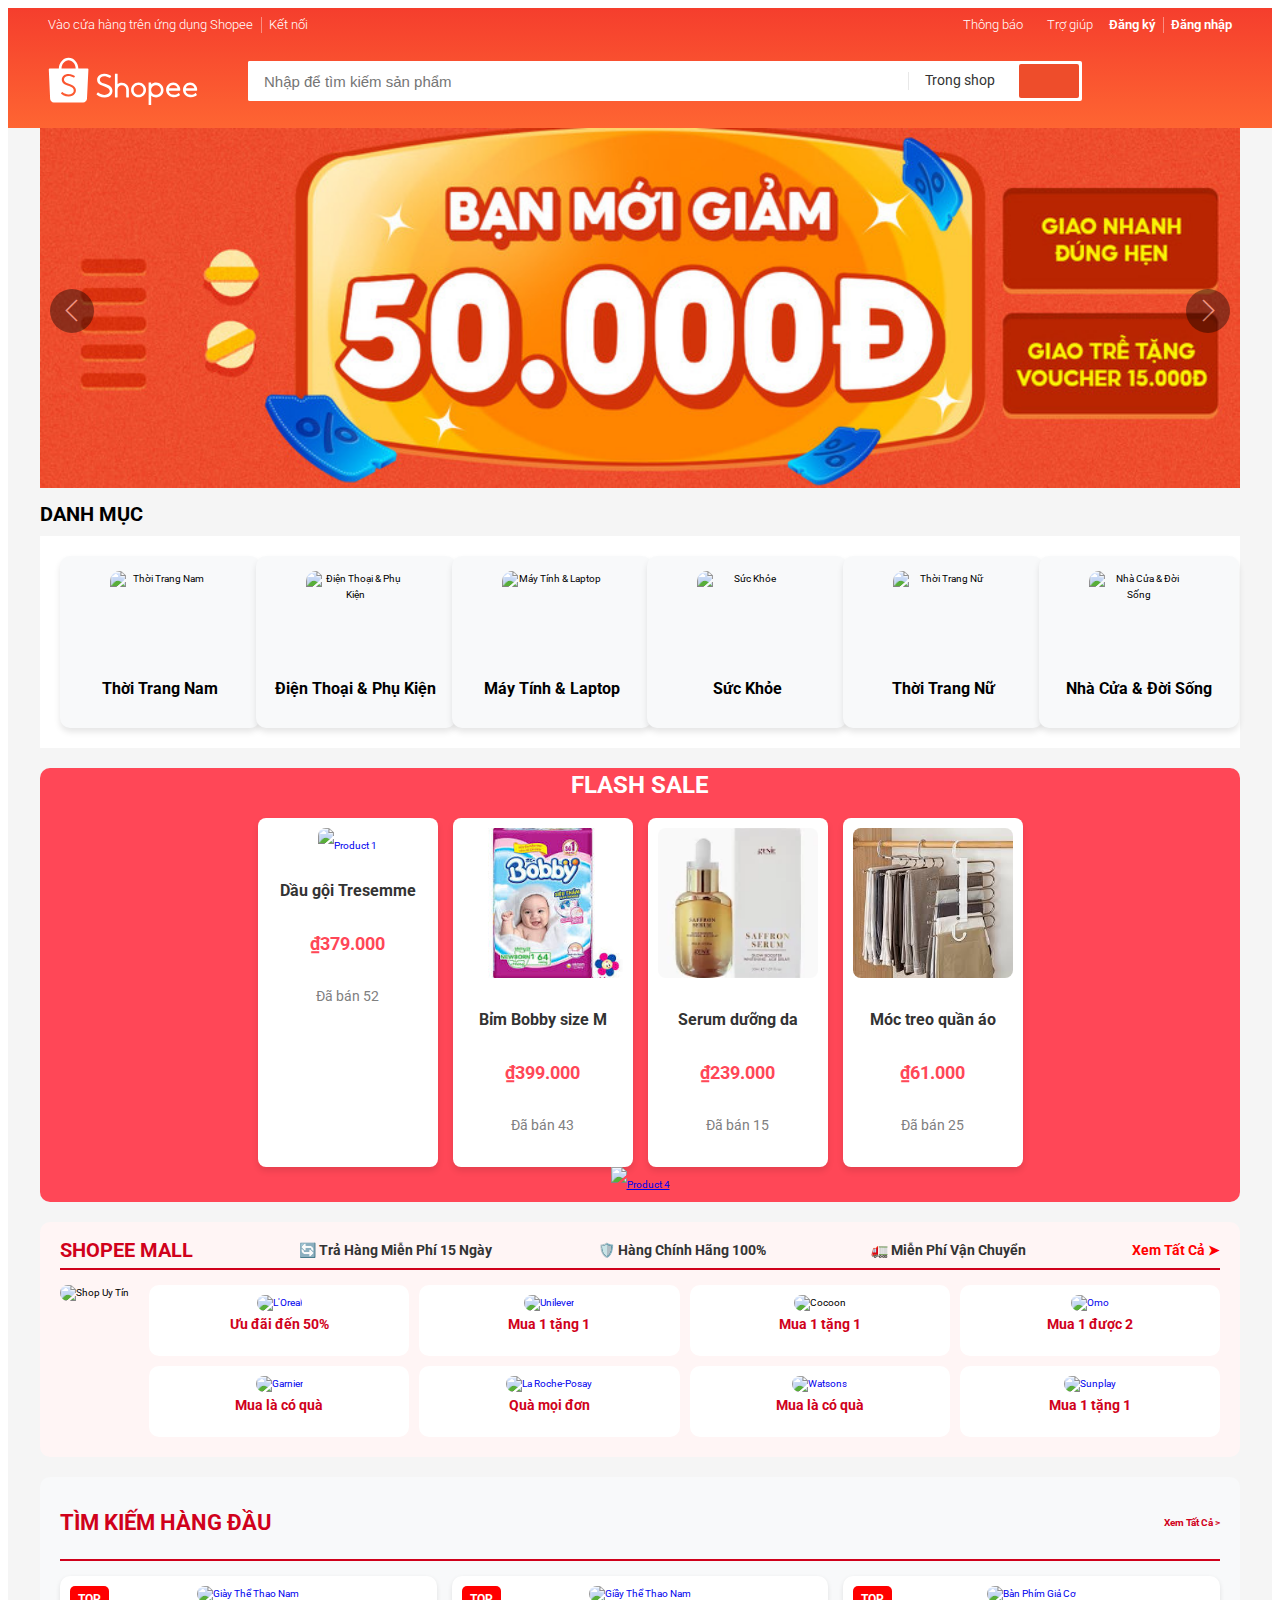
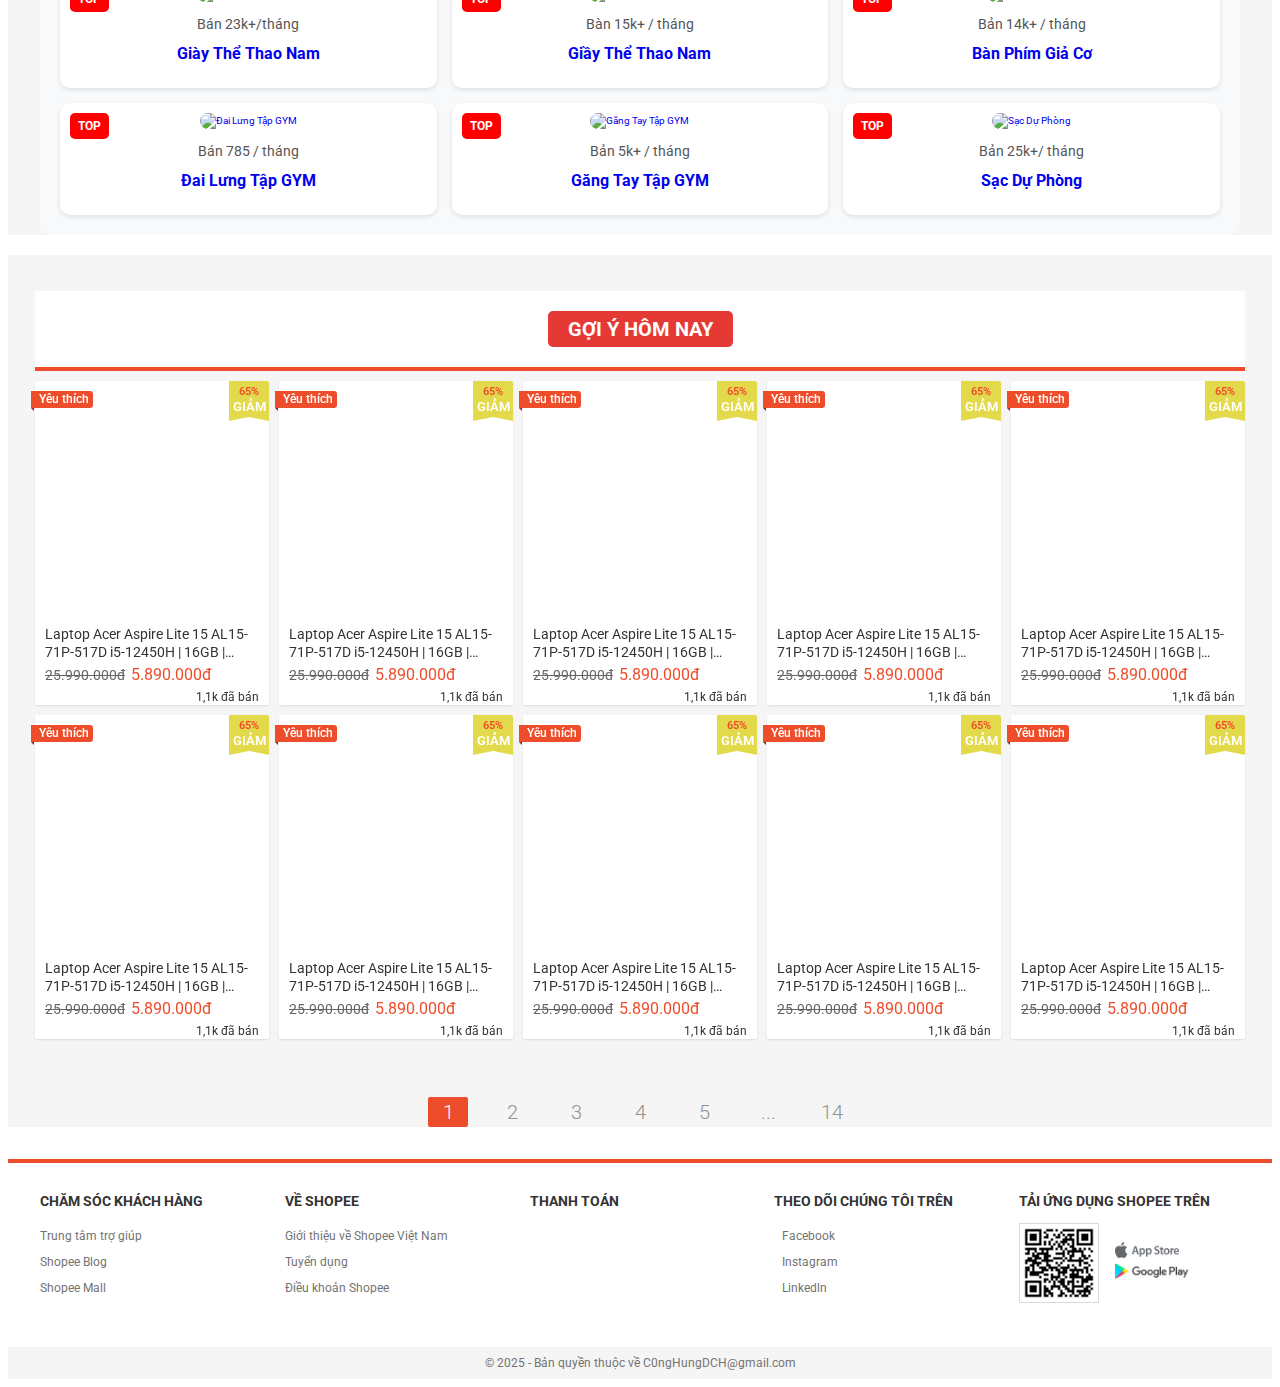
==== commit 58ea7de7: "Commit-02: CongHung: Js slider, Js filter" ====
--- a/index.html
+++ b/index.html
@@ -1,890 +1,897 @@
 <!DOCTYPE html>
 <html lang="en">
-<head>
-    <meta charset="UTF-8">
-    <meta http-equiv="X-UA-Compatible" content="IE=edge">
-    <meta name="viewport" content="width=device-width, initial-scale=1.0">
-    <title>Shoppee</title>
-    <link rel="icon" type="image/x-icon" href="https://img.icons8.com/?size=100&id=mBkyWceUPlkM&format=png&color=000000">
-    <link rel="stylesheet" href="https://cdnjs.cloudflare.com/ajax/libs/normalize/8.0.1/normalize.min.css">
-    <link rel="stylesheet" href="./assets/css/base.css">
-    <link rel="stylesheet" href="./assets/css/main.css">
-    <link rel="stylesheet" href="./assets/css/grid.css">
-    <link rel="stylesheet" href="./assets/css/responsive.css">
-    <link rel="stylesheet" href="./assets/css/asm.css">
-    <link rel="preconnect" href="https://fonts.googleapis.com">
-    <link rel="preconnect" href="https://fonts.gstatic.com" crossorigin>
-    <link rel="stylesheet" href="/assets/css/root.css">
-    <link href="https://fonts.googleapis.com/css2?family=Roboto:wght@300;400;700&display=swap" rel="stylesheet">
-    <script src="https://kit.fontawesome.com/30d0976aea.js" crossorigin="anonymous"></script>
-</head>
-<body>
-    <div class="header">
-        <div class="grid wide">
+   <head>
+      <meta charset="UTF-8">
+      <meta http-equiv="X-UA-Compatible" content="IE=edge">
+      <meta name="viewport" content="width=device-width, initial-scale=1.0">
+      <title>Shoppee</title>
+      <link rel="icon" type="image/x-icon" href="https://img.icons8.com/?size=100&id=mBkyWceUPlkM&format=png&color=000000">
+      <link rel="stylesheet" href="https://cdnjs.cloudflare.com/ajax/libs/normalize/8.0.1/normalize.min.css">
+      <link rel="stylesheet" href="./assets/css/base.css">
+      <link rel="stylesheet" href="./assets/css/main.css">
+      <link rel="stylesheet" href="./assets/css/grid.css">
+      <link rel="stylesheet" href="./assets/css/responsive.css">
+      <link rel="stylesheet" href="./assets/css/asm.css">
+      <link rel="preconnect" href="https://fonts.googleapis.com">
+      <link rel="preconnect" href="https://fonts.gstatic.com" crossorigin>
+      <link rel="stylesheet" href="/assets/css/root.css">
+      <link rel="stylesheet" href="/assets/fonts/themify-icons/themify-icons.css">
+      <link href="https://fonts.googleapis.com/css2?family=Roboto:wght@300;400;700&display=swap" rel="stylesheet">
+      <script src="https://kit.fontawesome.com/30d0976aea.js" crossorigin="anonymous"></script>
+      <style>
+         .banner-slider {
+         position: relative;
+         overflow: hidden;
+         }
+         .banner-slider__slides {
+         display: none;
+         transition: transform 0.5s ease-in-out;
+         }
+         /* Slide có class active sẽ hiển thị */
+         .banner-slider__slides.active {
+         display: block;
+         }
+         .banner-slider__slide {
+         min-width: 100%;
+         object-fit: cover;
+         }
+         .banner-slider__btn {
+         position: absolute;
+         top: 50%;
+         transform: translateY(-50%);
+         background: rgba(0, 0, 0, 0.5);
+         border: none;
+         color: #fff;
+         font-size: 1.5rem;
+         padding: 0.5rem 1rem;
+         cursor: pointer;
+         }
+         .banner-slider__btn--prev {
+         left: 10px;
+         }
+         .banner-slider__btn--next {
+         right: 10px;
+         }
+         /* Button */
+         .previous-buton, .next-button {
+         position: absolute;
+         top: 50%;
+         transform: translateY(-50%);
+         background-color: rgba(0, 0, 0, 0.5);
+         color: white;
+         border: none;
+         font-size: 24px;
+         padding: 10px;
+         cursor: pointer;
+         border-radius: 50%;
+         z-index: 1;
+         }
+         .previous-buton, 
+         .next-button{
+         opacity: 0.4;
+         background-color: black;
+         color: white;
+         }
+         .previous-buton:hover, 
+         .next-button:hover{
+         opacity: 1;
+         }
+         .previous-buton {
+         left: 10px;
+         }
+         .next-button {
+         right: 10px;
+         }
+      </style>
+   </head>
+   <body>
+      <div class="header">
+         <div class="grid wide">
             <nav class="header__navbar hide-on-mobile-tablet">
-                <ul class="header__navbar-list">
-                    <li class="header__navbar-item header__navbar-item--has-qr header__navbar-item--separate">
-                        Vào cửa hàng trên ứng dụng Shopee
-
-                        <!-- Header QR Code -->
-                        <div class="header__qr">
-                            <img src="./assets/img/qr_code.png" alt="QR code" class="header__qr-img">
-                            <div class="header__qr-apps">
-                                <a href="https://www.apple.com/app-store/" class="header__qr-link">
-                                    <img src="./assets/img/app_store.png" alt="App store" class="header__qr-download-img">
-                                </a>
-                                <a href="https://play.google.com/store/games?utm_source=apac_med&hl=vi&utm_medium=hasem&utm_content=Oct0121&utm_campaign=Evergreen&pcampaignid=MKT-EDR-apac-vn-1003227-Med-hasem-py-Evergreen-Oct0121-Text_Search_BKWS-BKWS%7CONSEM_kwid_43700064211720884_creativeid_525822890288_device_c&gclid=CjwKCAiA0JKfBhBIEiwAPhZXD5I-yG3j3qlYa2D-18LuULBSarQoWdlfcjImTgiZrHEGvHjJBNmRxxoCJCEQAvD_BwE&gclsrc=aw.ds" class="header__qr-link">
-                                    <img src="./assets/img/google_play.png" alt="Google play" class="header__qr-download-img">
-                                </a>
-                            </div>
+               <ul class="header__navbar-list">
+                  <li class="header__navbar-item header__navbar-item--has-qr header__navbar-item--separate">
+                     Vào cửa hàng trên ứng dụng Shopee
+                     <!-- Header QR Code -->
+                     <div class="header__qr">
+                        <img src="./assets/img/qr_code.png" alt="QR code" class="header__qr-img">
+                        <div class="header__qr-apps">
+                           <a href="https://www.apple.com/app-store/" class="header__qr-link">
+                           <img src="./assets/img/app_store.png" alt="App store" class="header__qr-download-img">
+                           </a>
+                           <a href="https://play.google.com/store/games?utm_source=apac_med&hl=vi&utm_medium=hasem&utm_content=Oct0121&utm_campaign=Evergreen&pcampaignid=MKT-EDR-apac-vn-1003227-Med-hasem-py-Evergreen-Oct0121-Text_Search_BKWS-BKWS%7CONSEM_kwid_43700064211720884_creativeid_525822890288_device_c&gclid=CjwKCAiA0JKfBhBIEiwAPhZXD5I-yG3j3qlYa2D-18LuULBSarQoWdlfcjImTgiZrHEGvHjJBNmRxxoCJCEQAvD_BwE&gclsrc=aw.ds" class="header__qr-link">
+                           <img src="./assets/img/google_play.png" alt="Google play" class="header__qr-download-img">
+                           </a>
                         </div>
-                    </li>
-                    <li class="header__navbar-item ">
-                        <span class="header__navba-title--no-pointer">Kết nối</span>
-                        <a href="https://www.facebook.com/" class="header__navbar-icon-link">
-                            <i class="header__navbar-icon fa-brands fa-facebook"></i>
-                        </a>
-                        <a href="https://www.instagram.com/" class="header__navbar-icon-link">
-                            <i class="header__navbar-icon fa-brands fa-instagram"></i>
-                        </a>
-                    </li>
-                </ul>
-    
-                <ul class="header__navbar-list">
-                    <li class="header__navbar-item header__navbar-item--has-notify">
-                        <a href="" class="header__navbar-item-link">
-                            <i class="header__navbar-icon fa-regular fa-bell"></i>
-                            Thông báo
-                        </a>
-                        <!-- <div class="header__notify">
-                            <header class="header__notify-header">
-                                <h3>Thông báo mới nhận</h3>
-                            </header>
-                            <ul class="header__notify-list">
-                                <li class="header__notify-item header__notify-item--viewed">
-                                    <a href="" class="header__notify-link">
-                                        <img src="https://cdn.abphotos.link/photos/resized/800x500/83-1589893860-myphamohui-lgvina.png" alt="" class="header__notify-img">
-                                        <div class="header__notify-info">
-                                            <span class="header__notify-name">Mỹ phẩm OHUI chính hãng</span>
-                                            <span class="header__notify-descriotion">HiddenTag là giải pháp xác thực hàng chính hãng bằng công nghệ tiên tiến nhất hiện nay.</span>
-                                        </div>
-                                    </a>
-                                </li>
-                                <li class="header__notify-item header__notify-item--viewed">
-                                    <a href="" class="header__notify-link">
-                                        <img src="https://cdn.abphotos.link/photos/resized/800x500/83-1621513412-myphamohui-lgvina.png" alt="" class="header__notify-img">
-                                        <div class="header__notify-info">
-                                            <span class="header__notify-name">Flash sale 100%</span>
-                                            <span class="header__notify-descriotion">Giá chỉ còn 375.000 (giá gốc: 1.250.000 vnd).</span>
-                                        </div>
-                                    </a>
-                                </li>
-                                <li class="header__notify-item">
-                                    <a href="" class="header__notify-link">
-                                        <img src="https://cdn.abphotos.link/photos/resized/800x500/83-1621514281-myphamohui-lgvina.png" alt="" class="header__notify-img">
-                                        <div class="header__notify-info">
-                                            <span class="header__notify-name">Ra mắt dòng sản phẩm Gaming tính năng vượt trội</span>
-                                            <span class="header__notify-descriotion">Click để biết thêm chi tiết</span>
-                                        </div>
-                                    </a>
-                                </li>
-                            </ul>
-                            <footer class="header__notify-footer">
-                                <a href="" class="header__notify-footer-btn">Xem tất cả</a>
-                            </footer>
-                        </div> -->
-                    </li>
-                    <li class="header__navbar-item">
-                        <a href="" class="header__navbar-item-link">
-                            <i class="header__navbar-icon far fa-question-circle"></i>
-                            Trợ giúp
-                        </a>
-                    </li>
-                    <li class="header__navbar-item header__navbar-item--strong header__navbar-item--separate">
-                        <a href="/dangky.html" class="header__navbar-link">Đăng ký</a>
-                    </li>
-                    <li class="header__navbar-item header__navbar-item--strong">
-                        <a href="/dangnhap.html" class="header__navbar-link">Đăng nhập</a>
-                    </li>
-                    
-                    <!-- <li class="header__navbar-item header__navbar-user">
-                        <img src="https://encrypted-tbn0.gstatic.com/images?q=tbn:ANd9GcQpWo5imhBrdGtX90MAZVpduKnaply4tUsLwA&usqp=CAU" alt="" class="header__navbar-user-img">
-                        <span class="header__navbar-user-name">Quang Huy</span> -->
-
-                        <ul class="header__navbar-user-menu">
-                            <li class="header__navbar-user-item">
-                                <a href="">Tài khoản của tôi</a>
-                            </li>
-                            <li class="header__navbar-user-item">
-                                <a href="">Đơn mua</a>
-                            </li>
-                            <li class="header__navbar-user-item header__navbar-user-item--separate">
-                                <a href="">Đăng xuất</a>
-                            </li>
-                        </ul>
-                    </li>
-                </ul>
+                     </div>
+                  </li>
+                  <li class="header__navbar-item ">
+                     <span class="header__navba-title--no-pointer">Kết nối</span>
+                     <a href="https://www.facebook.com/" class="header__navbar-icon-link">
+                     <i class="header__navbar-icon fa-brands fa-facebook"></i>
+                     </a>
+                     <a href="https://www.instagram.com/" class="header__navbar-icon-link">
+                     <i class="header__navbar-icon fa-brands fa-instagram"></i>
+                     </a>
+                  </li>
+               </ul>
+               <ul class="header__navbar-list">
+                  <li class="header__navbar-item header__navbar-item--has-notify">
+                     <a href="" class="header__navbar-item-link">
+                     <i class="header__navbar-icon fa-regular fa-bell"></i>
+                     Thông báo
+                     </a>
+                  </li>
+                  <li class="header__navbar-item">
+                     <a href="" class="header__navbar-item-link">
+                     <i class="header__navbar-icon far fa-question-circle"></i>
+                     Trợ giúp
+                     </a>
+                  </li>
+                  <li class="header__navbar-item header__navbar-item--strong header__navbar-item--separate">
+                     <a href="/dangky.html" class="header__navbar-link">Đăng ký</a>
+                  </li>
+                  <li class="header__navbar-item header__navbar-item--strong">
+                     <a href="/dangnhap.html" class="header__navbar-link">Đăng nhập</a>
+                  </li>
+                  <!-- <li class="header__navbar-item header__navbar-user">
+                     <img src="https://encrypted-tbn0.gstatic.com/images?q=tbn:ANd9GcQpWo5imhBrdGtX90MAZVpduKnaply4tUsLwA&usqp=CAU" alt="" class="header__navbar-user-img">
+                     <span class="header__navbar-user-name">Quang Huy</span> -->
+                  <ul class="header__navbar-user-menu">
+                     <li class="header__navbar-user-item">
+                        <a href="">Tài khoản của tôi</a>
+                     </li>
+                     <li class="header__navbar-user-item">
+                        <a href="">Đơn mua</a>
+                     </li>
+                     <li class="header__navbar-user-item header__navbar-user-item--separate">
+                        <a href="">Đăng xuất</a>
+                     </li>
+                  </ul>
+                  </li>
+               </ul>
             </nav>
-
             <!-- Header with search -->
             <div class="header-with-search">
-                <label for="mobile-search-checkbox" class="header__mobile-search">
-                    <i class="header__mobile-search-icon fa-solid fa-magnifying-glass"></i>
-                </label>
-
-                <div class="header__logo hide-on-tablet">
-                    <a href="/" class="header__logo-link">
-                        <svg viewBox="0 0 192 65" class="header__logo-img">
-                            <g fill-rule="evenodd">
-                                <path fill="#fff"
-                                    d="M35.6717403 44.953764c-.3333497 2.7510509-2.0003116 4.9543414-4.5823845 6.0575984-1.4379707.6145919-3.36871.9463856-4.896954.8421628-2.3840266-.0911143-4.6237865-.6708937-6.6883352-1.7307424-.7375522-.3788551-1.8370513-1.1352759-2.6813095-1.8437757-.213839-.1790053-.239235-.2937577-.0977428-.4944671.0764015-.1151823.2172535-.3229831.5286218-.7791994.45158-.6616533.5079208-.7446018.5587128-.8221779.14448-.2217688.3792333-.2411091.6107855-.0588804.0243289.0189105.0243289.0189105.0426824.0333083.0379873.0294402.0379873.0294402.1276204.0990653.0907002.0706996.14448.1123887.166248.1287205 2.2265285 1.7438508 4.8196989 2.7495466 7.4376251 2.8501162 3.6423042-.0496401 6.2615109-1.6873341 6.7308041-4.2020035.5160305-2.7675977-1.6565047-5.1582742-5.9070334-6.4908212-1.329344-.4166762-4.6895175-1.7616869-5.3090528-2.1250697-2.9094471-1.7071043-4.2697358-3.9430584-4.0763845-6.7048539.296216-3.8283059 3.8501677-6.6835796 8.340785-6.702705 2.0082079-.004083 4.0121475.4132378 5.937338 1.2244562.6816382.2873109 1.8987274.9496089 2.3189359 1.2633517.2420093.1777159.2898136.384872.1510957.60836-.0774686.12958-.2055158.3350171-.4754821.7632974l-.0029878.0047276c-.3553311.5640922-.3664286.5817134-.447952.7136572-.140852.2144625-.3064598.2344475-.5604202.0732783-2.0600669-1.3839063-4.3437898-2.0801572-6.8554368-2.130442-3.126914.061889-5.4706057 1.9228561-5.6246892 4.4579402-.0409751 2.2896772 1.676352 3.9613243 5.3858811 5.2358503 7.529819 2.4196871 10.4113092 5.25648 9.869029 9.7292478M26.3725216 5.42669372c4.9022893 0 8.8982174 4.65220288 9.0851664 10.47578358H17.2875686c.186949-5.8235807 4.1828771-10.47578358 9.084953-10.47578358m25.370857 11.57065968c0-.6047069-.4870064-1.0948761-1.0875481-1.0948761h-11.77736c-.28896-7.68927544-5.7774923-13.82058185-12.5059489-13.82058185-6.7282432 0-12.2167755 6.13130641-12.5057355 13.82058185l-11.79421958.0002149c-.59136492.0107446-1.06748731.4968309-1.06748731 1.0946612 0 .0285807.00106706.0569465.00320118.0848825H.99995732l1.6812605 37.0613963c.00021341.1031483.00405483.2071562.01173767.3118087.00170729.0236381.003628.0470614.00554871.0704847l.00362801.0782207.00405483.004083c.25545428 2.5789222 2.12707837 4.6560709 4.67201764 4.7519129l.00576212.0055872h37.4122078c.0177132.0002149.0354264.0004298.0531396.0004298.0177132 0 .0354264-.0002149.0531396-.0004298h.0796027l.0017073-.0015043c2.589329-.0706995 4.6867431-2.1768587 4.9082648-4.787585l.0012805-.0012893.0017073-.0350275c.0021341-.0275062.0040548-.0547975.0057621-.0823037.0040548-.065757.0068292-.1312992.0078963-.1964115l1.8344904-37.207738h-.0012805c.001067-.0186956.0014939-.0376062.0014939-.0565167M176.465457 41.1518926c.720839-2.3512494 2.900423-3.9186779 5.443734-3.9186779 2.427686 0 4.739107 1.6486899 5.537598 3.9141989l.054826.1556978h-11.082664l.046506-.1512188zm13.50267 3.4063683c.014933.0006399.014933.0006399.036906.0008531.021973-.0002132.021973-.0002132.044372-.0008531.53055-.0243144.950595-.4766911.950595-1.0271786 0-.0266606-.000853-.0496953-.00256-.0865936.000427-.0068251.000427-.020262.000427-.0635588 0-5.1926268-4.070748-9.4007319-9.09145-9.4007319-5.020488 0-9.091235 4.2081051-9.091235 9.4007319 0 .3871116.022399.7731567.067838 1.1568557l.00256.0204753.01408.1013102c.250022 1.8683731 1.047233 3.5831812 2.306302 4.9708108-.00064-.0006399.00064.0006399.007253.0078915 1.396026 1.536289 3.291455 2.5833031 5.393601 2.9748936l.02752.0053321v-.0027727l.13653.0228215c.070186.0119439.144211.0236746.243409.039031 2.766879.332724 5.221231-.0661182 7.299484-1.1127057.511777-.2578611.971928-.5423827 1.37064-.8429007.128211-.0968312.243622-.1904632.34346-.2781231.051412-.0452164.092372-.083181.114131-.1051493.468898-.4830897.498124-.6543572.215249-1.0954297-.31146-.4956734-.586228-.9179769-.821744-1.2675504-.082345-.1224254-.154023-.2267215-.214396-.3133151-.033279-.0475624-.033279-.0475624-.054399-.0776356-.008319-.0117306-.008319-.0117306-.013866-.0191956l-.00256-.0038391c-.256208-.3188605-.431565-.3480805-.715933-.0970445-.030292.0268739-.131624.1051493-.14997.1245582-1.999321 1.775381-4.729508 2.3465571-7.455854 1.7760208-.507724-.1362888-.982595-.3094759-1.419919-.5184948-1.708127-.8565509-2.918343-2.3826022-3.267563-4.1490253l-.02752-.1394881h13.754612zM154.831964 41.1518926c.720831-2.3512494 2.900389-3.9186779 5.44367-3.9186779 2.427657 0 4.739052 1.6486899 5.537747 3.9141989l.054612.1556978h-11.082534l.046505-.1512188zm13.502512 3.4063683c.015146.0006399.015146.0006399.037118.0008531.02176-.0002132.02176-.0002132.044159-.0008531.530543-.0243144.950584-.4766911.950584-1.0271786 0-.0266606-.000854-.0496953-.00256-.0865936.000426-.0068251.000426-.020262.000426-.0635588 0-5.1926268-4.070699-9.4007319-9.091342-9.4007319-5.020217 0-9.091343 4.2081051-9.091343 9.4007319 0 .3871116.022826.7731567.068051 1.1568557l.00256.0204753.01408.1013102c.250019 1.8683731 1.04722 3.5831812 2.306274 4.9708108-.00064-.0006399.00064.0006399.007254.0078915 1.396009 1.536289 3.291417 2.5833031 5.393538 2.9748936l.027519.0053321v-.0027727l.136529.0228215c.070184.0119439.144209.0236746.243619.039031 2.766847.332724 5.22117-.0661182 7.299185-1.1127057.511771-.2578611.971917-.5423827 1.370624-.8429007.128209-.0968312.243619-.1904632.343456-.2781231.051412-.0452164.09237-.083181.11413-.1051493.468892-.4830897.498118-.6543572.215246-1.0954297-.311457-.4956734-.586221-.9179769-.821734-1.2675504-.082344-.1224254-.154022-.2267215-.21418-.3133151-.033492-.0475624-.033492-.0475624-.054612-.0776356-.008319-.0117306-.008319-.0117306-.013866-.0191956l-.002346-.0038391c-.256419-.3188605-.431774-.3480805-.716138-.0970445-.030292.0268739-.131623.1051493-.149969.1245582-1.999084 1.775381-4.729452 2.3465571-7.455767 1.7760208-.507717-.1362888-.982582-.3094759-1.419902-.5184948-1.708107-.8565509-2.918095-2.3826022-3.267311-4.1490253l-.027733-.1394881h13.754451zM138.32144123 49.7357905c-3.38129629 0-6.14681004-2.6808521-6.23169343-6.04042014v-.31621743c.08401943-3.35418649 2.85039714-6.03546919 6.23169343-6.03546919 3.44242097 0 6.23320537 2.7740599 6.23320537 6.1960534 0 3.42199346-2.7907844 6.19605336-6.23320537 6.19605336m.00172791-15.67913203c-2.21776751 0-4.33682838.7553485-6.03989586 2.140764l-.19352548.1573553V34.6208558c0-.4623792-.0993546-.56419733-.56740117-.56419733h-2.17651376c-.47409424 0-.56761716.09428403-.56761716.56419733v27.6400724c0 .4539841.10583425.5641973.56761716.5641973h2.17651376c.46351081 0 .56740117-.1078454.56740117-.5641973V50.734168l.19352548.1573553c1.70328347 1.3856307 3.82234434 2.1409792 6.03989586 2.1409792 5.27140956 0 9.54473746-4.2479474 9.54473746-9.48802964 0-5.239867-4.2733279-9.48781439-9.54473746-9.48781439M115.907646 49.5240292c-3.449458 0-6.245805-2.7496948-6.245805-6.1425854 0-3.3928907 2.79656-6.1427988 6.245805-6.1427988 3.448821 0 6.24538 2.7499081 6.24538 6.1427988 0 3.3926772-2.796346 6.1425854-6.24538 6.1425854m.001914-15.5438312c-5.28187 0-9.563025 4.2112903-9.563025 9.4059406 0 5.1944369 4.281155 9.4059406 9.563025 9.4059406 5.281657 0 9.562387-4.2115037 9.562387-9.4059406 0-5.1946503-4.280517-9.4059406-9.562387-9.4059406M94.5919049 34.1890939c-1.9281307 0-3.7938902.6198995-5.3417715 1.7656047l-.188189.1393105V23.2574169c0-.4254677-.1395825-.5643476-.5649971-.5643476h-2.2782698c-.4600414 0-.5652122.1100273-.5652122.5643476v29.2834155c0 .443339.1135587.5647782.5652122.5647782h2.2782698c.4226187 0 .5649971-.1457701.5649971-.5647782v-9.5648406c.023658-3.011002 2.4931278-5.4412923 5.5299605-5.4412923 3.0445753 0 5.516841 2.4421328 5.5297454 5.4630394v9.5430935c0 .4844647.0806524.5645628.5652122.5645628h2.2726775c.481764 0 .565212-.0824666.565212-.5645628v-9.5710848c-.018066-4.8280677-4.0440197-8.7806537-8.9328471-8.7806537M62.8459442 47.7938061l-.0053397.0081519c-.3248668.4921188-.4609221.6991347-.5369593.8179812-.2560916.3812097-.224267.551113.1668119.8816949.91266.7358184 2.0858968 1.508535 2.8774525 1.8955369 2.2023021 1.076912 4.5810275 1.646045 7.1017886 1.6975309 1.6283921.0821628 3.6734936-.3050536 5.1963734-.9842376 2.7569891-1.2298679 4.5131066-3.6269626 4.8208863-6.5794607.4985136-4.7841067-2.6143125-7.7747902-10.6321784-10.1849709l-.0021359-.0006435c-3.7356476-1.2047686-5.4904836-2.8064071-5.4911243-5.0426086.1099976-2.4715346 2.4015793-4.3179454 5.4932602-4.4331449 2.4904317.0062212 4.6923065.6675996 6.8557356 2.0598624.4562232.2767364.666607.2256796.9733188-.172263.035242-.0587797.1332787-.2012238.543367-.790093l.0012815-.0019308c.3829626-.5500403.5089793-.7336731.5403767-.7879478.258441-.4863266.2214903-.6738208-.244985-1.0046173-.459427-.3290803-1.7535544-1.0024722-2.4936356-1.2978721-2.0583439-.8211991-4.1863175-1.2199998-6.3042524-1.1788111-4.8198184.1046878-8.578747 3.2393171-8.8265087 7.3515337-.1572005 2.9703036 1.350301 5.3588174 4.5000778 7.124567.8829712.4661613 4.1115618 1.6865902 5.6184225 2.1278667 4.2847814 1.2547527 6.5186944 3.5630343 6.0571315 6.2864205-.4192725 2.4743234-3.0117991 4.1199394-6.6498372 4.2325647-2.6382344-.0549182-5.2963324-1.0217793-7.6043603-2.7562084-.0115337-.0083664-.0700567-.0519149-.1779185-.1323615-.1516472-.1130543-.1516472-.1130543-.1742875-.1300017-.4705335-.3247898-.7473431-.2977598-1.0346184.1302162-.0346012.0529875-.3919333.5963776-.5681431.8632459"
-                                ></path>
-                            </g>
-                        </svg>
-                    </a>
-                </div>
-
-                <input type="checkbox" hidden id="mobile-search-checkbox" class="header__search-checkbox">
-
-                <div class="header__search">
-                    <div class="header__search-input-wrap">
-                        <input type="text" class="header__search-input" placeholder="Nhập để tìm kiếm sản phẩm">
-
-                        <!-- Search history -->
-                        <div class="header__search-history">
-                            <h3 class="header__search-history-heading">Lịch sử tìm kiếm</h3>
-                            <ul class="header__search-history-list">
-                                <li class="header__search-history-item">
-                                    <a href="">Laptop Gaming</a>
-                                </li>
-                                <li class="header__search-history-item">
-                                    <a href="">Laptop Văn Phòng</a>
-                                </li>
-                            </ul>
-                        </div>
-                    </div>
-                    <div class="header__search-select">
-                        <span class="header__search-select-label">Trong shop</span>
-                        <i class="header__search-select-icon fa-sharp fa-solid fa-chevron-down"></i>
-
-                        <ul class="header__search-option">
-                            <li class="header__search-option-item header__search-option-item--active">
-                                <span>Trong shop</span>
-                                <i class="fa-solid fa-check"></i>
-                            </li>
-                            <li class="header__search-option-item">
-                                <span>Ngoài shop</span> 
-                                <i class="fa-solid fa-check"></i>
-                            </li>
+               <label for="mobile-search-checkbox" class="header__mobile-search">
+               <i class="header__mobile-search-icon fa-solid fa-magnifying-glass"></i>
+               </label>
+               <div class="header__logo hide-on-tablet">
+                  <a href="/" class="header__logo-link">
+                     <svg viewBox="0 0 192 65" class="header__logo-img">
+                        <g fill-rule="evenodd">
+                           <path fill="#fff"
+                              d="M35.6717403 44.953764c-.3333497 2.7510509-2.0003116 4.9543414-4.5823845 6.0575984-1.4379707.6145919-3.36871.9463856-4.896954.8421628-2.3840266-.0911143-4.6237865-.6708937-6.6883352-1.7307424-.7375522-.3788551-1.8370513-1.1352759-2.6813095-1.8437757-.213839-.1790053-.239235-.2937577-.0977428-.4944671.0764015-.1151823.2172535-.3229831.5286218-.7791994.45158-.6616533.5079208-.7446018.5587128-.8221779.14448-.2217688.3792333-.2411091.6107855-.0588804.0243289.0189105.0243289.0189105.0426824.0333083.0379873.0294402.0379873.0294402.1276204.0990653.0907002.0706996.14448.1123887.166248.1287205 2.2265285 1.7438508 4.8196989 2.7495466 7.4376251 2.8501162 3.6423042-.0496401 6.2615109-1.6873341 6.7308041-4.2020035.5160305-2.7675977-1.6565047-5.1582742-5.9070334-6.4908212-1.329344-.4166762-4.6895175-1.7616869-5.3090528-2.1250697-2.9094471-1.7071043-4.2697358-3.9430584-4.0763845-6.7048539.296216-3.8283059 3.8501677-6.6835796 8.340785-6.702705 2.0082079-.004083 4.0121475.4132378 5.937338 1.2244562.6816382.2873109 1.8987274.9496089 2.3189359 1.2633517.2420093.1777159.2898136.384872.1510957.60836-.0774686.12958-.2055158.3350171-.4754821.7632974l-.0029878.0047276c-.3553311.5640922-.3664286.5817134-.447952.7136572-.140852.2144625-.3064598.2344475-.5604202.0732783-2.0600669-1.3839063-4.3437898-2.0801572-6.8554368-2.130442-3.126914.061889-5.4706057 1.9228561-5.6246892 4.4579402-.0409751 2.2896772 1.676352 3.9613243 5.3858811 5.2358503 7.529819 2.4196871 10.4113092 5.25648 9.869029 9.7292478M26.3725216 5.42669372c4.9022893 0 8.8982174 4.65220288 9.0851664 10.47578358H17.2875686c.186949-5.8235807 4.1828771-10.47578358 9.084953-10.47578358m25.370857 11.57065968c0-.6047069-.4870064-1.0948761-1.0875481-1.0948761h-11.77736c-.28896-7.68927544-5.7774923-13.82058185-12.5059489-13.82058185-6.7282432 0-12.2167755 6.13130641-12.5057355 13.82058185l-11.79421958.0002149c-.59136492.0107446-1.06748731.4968309-1.06748731 1.0946612 0 .0285807.00106706.0569465.00320118.0848825H.99995732l1.6812605 37.0613963c.00021341.1031483.00405483.2071562.01173767.3118087.00170729.0236381.003628.0470614.00554871.0704847l.00362801.0782207.00405483.004083c.25545428 2.5789222 2.12707837 4.6560709 4.67201764 4.7519129l.00576212.0055872h37.4122078c.0177132.0002149.0354264.0004298.0531396.0004298.0177132 0 .0354264-.0002149.0531396-.0004298h.0796027l.0017073-.0015043c2.589329-.0706995 4.6867431-2.1768587 4.9082648-4.787585l.0012805-.0012893.0017073-.0350275c.0021341-.0275062.0040548-.0547975.0057621-.0823037.0040548-.065757.0068292-.1312992.0078963-.1964115l1.8344904-37.207738h-.0012805c.001067-.0186956.0014939-.0376062.0014939-.0565167M176.465457 41.1518926c.720839-2.3512494 2.900423-3.9186779 5.443734-3.9186779 2.427686 0 4.739107 1.6486899 5.537598 3.9141989l.054826.1556978h-11.082664l.046506-.1512188zm13.50267 3.4063683c.014933.0006399.014933.0006399.036906.0008531.021973-.0002132.021973-.0002132.044372-.0008531.53055-.0243144.950595-.4766911.950595-1.0271786 0-.0266606-.000853-.0496953-.00256-.0865936.000427-.0068251.000427-.020262.000427-.0635588 0-5.1926268-4.070748-9.4007319-9.09145-9.4007319-5.020488 0-9.091235 4.2081051-9.091235 9.4007319 0 .3871116.022399.7731567.067838 1.1568557l.00256.0204753.01408.1013102c.250022 1.8683731 1.047233 3.5831812 2.306302 4.9708108-.00064-.0006399.00064.0006399.007253.0078915 1.396026 1.536289 3.291455 2.5833031 5.393601 2.9748936l.02752.0053321v-.0027727l.13653.0228215c.070186.0119439.144211.0236746.243409.039031 2.766879.332724 5.221231-.0661182 7.299484-1.1127057.511777-.2578611.971928-.5423827 1.37064-.8429007.128211-.0968312.243622-.1904632.34346-.2781231.051412-.0452164.092372-.083181.114131-.1051493.468898-.4830897.498124-.6543572.215249-1.0954297-.31146-.4956734-.586228-.9179769-.821744-1.2675504-.082345-.1224254-.154023-.2267215-.214396-.3133151-.033279-.0475624-.033279-.0475624-.054399-.0776356-.008319-.0117306-.008319-.0117306-.013866-.0191956l-.00256-.0038391c-.256208-.3188605-.431565-.3480805-.715933-.0970445-.030292.0268739-.131624.1051493-.14997.1245582-1.999321 1.775381-4.729508 2.3465571-7.455854 1.7760208-.507724-.1362888-.982595-.3094759-1.419919-.5184948-1.708127-.8565509-2.918343-2.3826022-3.267563-4.1490253l-.02752-.1394881h13.754612zM154.831964 41.1518926c.720831-2.3512494 2.900389-3.9186779 5.44367-3.9186779 2.427657 0 4.739052 1.6486899 5.537747 3.9141989l.054612.1556978h-11.082534l.046505-.1512188zm13.502512 3.4063683c.015146.0006399.015146.0006399.037118.0008531.02176-.0002132.02176-.0002132.044159-.0008531.530543-.0243144.950584-.4766911.950584-1.0271786 0-.0266606-.000854-.0496953-.00256-.0865936.000426-.0068251.000426-.020262.000426-.0635588 0-5.1926268-4.070699-9.4007319-9.091342-9.4007319-5.020217 0-9.091343 4.2081051-9.091343 9.4007319 0 .3871116.022826.7731567.068051 1.1568557l.00256.0204753.01408.1013102c.250019 1.8683731 1.04722 3.5831812 2.306274 4.9708108-.00064-.0006399.00064.0006399.007254.0078915 1.396009 1.536289 3.291417 2.5833031 5.393538 2.9748936l.027519.0053321v-.0027727l.136529.0228215c.070184.0119439.144209.0236746.243619.039031 2.766847.332724 5.22117-.0661182 7.299185-1.1127057.511771-.2578611.971917-.5423827 1.370624-.8429007.128209-.0968312.243619-.1904632.343456-.2781231.051412-.0452164.09237-.083181.11413-.1051493.468892-.4830897.498118-.6543572.215246-1.0954297-.311457-.4956734-.586221-.9179769-.821734-1.2675504-.082344-.1224254-.154022-.2267215-.21418-.3133151-.033492-.0475624-.033492-.0475624-.054612-.0776356-.008319-.0117306-.008319-.0117306-.013866-.0191956l-.002346-.0038391c-.256419-.3188605-.431774-.3480805-.716138-.0970445-.030292.0268739-.131623.1051493-.149969.1245582-1.999084 1.775381-4.729452 2.3465571-7.455767 1.7760208-.507717-.1362888-.982582-.3094759-1.419902-.5184948-1.708107-.8565509-2.918095-2.3826022-3.267311-4.1490253l-.027733-.1394881h13.754451zM138.32144123 49.7357905c-3.38129629 0-6.14681004-2.6808521-6.23169343-6.04042014v-.31621743c.08401943-3.35418649 2.85039714-6.03546919 6.23169343-6.03546919 3.44242097 0 6.23320537 2.7740599 6.23320537 6.1960534 0 3.42199346-2.7907844 6.19605336-6.23320537 6.19605336m.00172791-15.67913203c-2.21776751 0-4.33682838.7553485-6.03989586 2.140764l-.19352548.1573553V34.6208558c0-.4623792-.0993546-.56419733-.56740117-.56419733h-2.17651376c-.47409424 0-.56761716.09428403-.56761716.56419733v27.6400724c0 .4539841.10583425.5641973.56761716.5641973h2.17651376c.46351081 0 .56740117-.1078454.56740117-.5641973V50.734168l.19352548.1573553c1.70328347 1.3856307 3.82234434 2.1409792 6.03989586 2.1409792 5.27140956 0 9.54473746-4.2479474 9.54473746-9.48802964 0-5.239867-4.2733279-9.48781439-9.54473746-9.48781439M115.907646 49.5240292c-3.449458 0-6.245805-2.7496948-6.245805-6.1425854 0-3.3928907 2.79656-6.1427988 6.245805-6.1427988 3.448821 0 6.24538 2.7499081 6.24538 6.1427988 0 3.3926772-2.796346 6.1425854-6.24538 6.1425854m.001914-15.5438312c-5.28187 0-9.563025 4.2112903-9.563025 9.4059406 0 5.1944369 4.281155 9.4059406 9.563025 9.4059406 5.281657 0 9.562387-4.2115037 9.562387-9.4059406 0-5.1946503-4.280517-9.4059406-9.562387-9.4059406M94.5919049 34.1890939c-1.9281307 0-3.7938902.6198995-5.3417715 1.7656047l-.188189.1393105V23.2574169c0-.4254677-.1395825-.5643476-.5649971-.5643476h-2.2782698c-.4600414 0-.5652122.1100273-.5652122.5643476v29.2834155c0 .443339.1135587.5647782.5652122.5647782h2.2782698c.4226187 0 .5649971-.1457701.5649971-.5647782v-9.5648406c.023658-3.011002 2.4931278-5.4412923 5.5299605-5.4412923 3.0445753 0 5.516841 2.4421328 5.5297454 5.4630394v9.5430935c0 .4844647.0806524.5645628.5652122.5645628h2.2726775c.481764 0 .565212-.0824666.565212-.5645628v-9.5710848c-.018066-4.8280677-4.0440197-8.7806537-8.9328471-8.7806537M62.8459442 47.7938061l-.0053397.0081519c-.3248668.4921188-.4609221.6991347-.5369593.8179812-.2560916.3812097-.224267.551113.1668119.8816949.91266.7358184 2.0858968 1.508535 2.8774525 1.8955369 2.2023021 1.076912 4.5810275 1.646045 7.1017886 1.6975309 1.6283921.0821628 3.6734936-.3050536 5.1963734-.9842376 2.7569891-1.2298679 4.5131066-3.6269626 4.8208863-6.5794607.4985136-4.7841067-2.6143125-7.7747902-10.6321784-10.1849709l-.0021359-.0006435c-3.7356476-1.2047686-5.4904836-2.8064071-5.4911243-5.0426086.1099976-2.4715346 2.4015793-4.3179454 5.4932602-4.4331449 2.4904317.0062212 4.6923065.6675996 6.8557356 2.0598624.4562232.2767364.666607.2256796.9733188-.172263.035242-.0587797.1332787-.2012238.543367-.790093l.0012815-.0019308c.3829626-.5500403.5089793-.7336731.5403767-.7879478.258441-.4863266.2214903-.6738208-.244985-1.0046173-.459427-.3290803-1.7535544-1.0024722-2.4936356-1.2978721-2.0583439-.8211991-4.1863175-1.2199998-6.3042524-1.1788111-4.8198184.1046878-8.578747 3.2393171-8.8265087 7.3515337-.1572005 2.9703036 1.350301 5.3588174 4.5000778 7.124567.8829712.4661613 4.1115618 1.6865902 5.6184225 2.1278667 4.2847814 1.2547527 6.5186944 3.5630343 6.0571315 6.2864205-.4192725 2.4743234-3.0117991 4.1199394-6.6498372 4.2325647-2.6382344-.0549182-5.2963324-1.0217793-7.6043603-2.7562084-.0115337-.0083664-.0700567-.0519149-.1779185-.1323615-.1516472-.1130543-.1516472-.1130543-.1742875-.1300017-.4705335-.3247898-.7473431-.2977598-1.0346184.1302162-.0346012.0529875-.3919333.5963776-.5681431.8632459"
+                              ></path>
+                        </g>
+                     </svg>
+                  </a>
+               </div>
+               <input type="checkbox" hidden id="mobile-search-checkbox" class="header__search-checkbox">
+               <div class="header__search">
+                  <div class="header__search-input-wrap">
+                     <input type="text" class="header__search-input" placeholder="Nhập để tìm kiếm sản phẩm">
+                     <!-- Search history -->
+                     <div class="header__search-history">
+                        <h3 class="header__search-history-heading">Lịch sử tìm kiếm</h3>
+                        <ul class="header__search-history-list">
+                           <li class="header__search-history-item">
+                              <a href="">Laptop Gaming</a>
+                           </li>
+                           <li class="header__search-history-item">
+                              <a href="">Laptop Văn Phòng</a>
+                           </li>
                         </ul>
-                    </div>
-                    <button class="header__search-btn">
-                        <i class="header__search-btn-icon fa-solid fa-magnifying-glass"></i>
-                    </button>
-                </div>
-                
-                <!-- Cart layout -->
-                <div class="header__cart">
-                    <div class="header__cart-wrap">
-                        <i class="header__cart-icon fa-sharp fa-solid fa-cart-shopping"></i>
-                        <!-- <span class="header__cart-notice">3</span> -->
-                        
-                        <!-- No cart: header__cart-list--no-cart -->
-                        <div class="header__cart-list header__cart-list--no-cart">
-                            <img src="/assets/img/no-cart.png" alt="" class="header__cart-no-cart-img">
-                            <span class="header__cart-list-no-cart-msg">
-                                Chưa có sản phẩm
-                            </span>
-                        </div>
-                    </div>
-                </div>
+                     </div>
+                  </div>
+                  <div class="header__search-select">
+                     <span class="header__search-select-label">Trong shop</span>
+                     <i class="header__search-select-icon fa-sharp fa-solid fa-chevron-down"></i>
+                     <ul class="header__search-option">
+                        <li class="header__search-option-item header__search-option-item--active">
+                           <span>Trong shop</span>
+                           <i class="fa-solid fa-check"></i>
+                        </li>
+                        <li class="header__search-option-item">
+                           <span>Ngoài shop</span> 
+                           <i class="fa-solid fa-check"></i>
+                        </li>
+                     </ul>
+                  </div>
+                  <button class="header__search-btn">
+                  <i class="header__search-btn-icon fa-solid fa-magnifying-glass"></i>
+                  </button>
+               </div>
+               <!-- Cart layout -->
+               <div class="header__cart">
+                  <div class="header__cart-wrap">
+                     <i class="header__cart-icon fa-sharp fa-solid fa-cart-shopping"></i>
+                     <!-- <span class="header__cart-notice">3</span> -->
+                     <!-- No cart: header__cart-list--no-cart -->
+                     <div class="header__cart-list header__cart-list--no-cart">
+                        <img src="/assets/img/no-cart.png" alt="" class="header__cart-no-cart-img">
+                        <span class="header__cart-list-no-cart-msg">
+                        Chưa có sản phẩm
+                        </span>
+                     </div>
+                  </div>
+               </div>
             </div>
-
-        </div>
-        <ul class="header__sort-bar">
+         </div>
+         <ul class="header__sort-bar">
             <li class="header__sort-item">
-                <a href="" class="header__sort-link">Liên quan</a>
+               <a href="" class="header__sort-link">Liên quan</a>
             </li>
             <li class="header__sort-item header__sort-item--active">
-                <a href="" class="header__sort-link">Mới nhất</a>
+               <a href="" class="header__sort-link">Mới nhất</a>
             </li>
             <li class="header__sort-item">
-                <a href="" class="header__sort-link">Bán chạy</a>
+               <a href="" class="header__sort-link">Bán chạy</a>
             </li>
             <li class="header__sort-item">
-                <a href="" class="header__sort-link">Giá</a>
+               <a href="" class="header__sort-link">Giá</a>
             </li>
-        </ul>
-    </div>
-    <!-- Banner -->
-    <div class="app__container">
-        <div class="grid wide">
-            <div class="banner">
-                <img style="width: 100%;" src="https://cf.shopee.vn/file/vn-11134258-7ras8-m4zlneuol6c747_xxhdpi" alt="Thời Trang Nam">
+         </ul>
+      </div>
+      <!-- Banner -->
+      <div class="app__container">
+         <div class="grid wide">
+            <div class="banner-slider">
+               <button class="previous-buton ti-angle-left" id="prevBtn" ></button>
+               <div class="banner-slider__slides active">
+                  <img src="/assets/img/banner1.jfif" alt="Banner 1" class="banner-slider__slide">
+               </div>
+               <div class="banner-slider__slides">
+                  <img src="/assets/img/banner2.jfif" alt="Banner 2" class="banner-slider__slide">
+               </div>
+               <div class="banner-slider__slides">
+                  <img src="/assets/img/banner3.png" alt="Banner 3" class="banner-slider__slide">
+               </div>
+               <div class="banner-slider__slides">
+                  <img src="/assets/img/banner4.jfif" alt="Banner 3" class="banner-slider__slide">
+               </div>
+               <div class="banner-slider__slides">
+                  <img src="/assets/img/banner5.png" alt="Banner 3" class="banner-slider__slide">
+               </div>
+               <div class="banner-slider__slides">
+                  <img src="/assets/img/banner6.jfif" alt="Banner 3" class="banner-slider__slide">
+               </div>
+               <div class="banner-slider__slides">
+                  <img src="/assets/img/banner7.jfif" alt="Banner 3" class="banner-slider__slide">
+               </div>
+               <div class="banner-slider__slides">
+                  <img src="/assets/img/banner8.jfif" alt="Banner 3" class="banner-slider__slide">
+               </div>
+               <button class="next-button ti-angle-right" id="nextBtn" ></button>
             </div>
-        
             <!-- Categories -->
             <div >
-                <h1 class="danhmuc">DANH MỤC</h1>
-                <div class="categories">
-                    
-                    <a href="category.html" class="category">
-                        <img src="https://down-vn.img.susercontent.com/file/687f3967b7c2fe6a134a2c11894eea4b@resize_w320_nl.webp" alt="Thời Trang Nam">
-                        <p>Thời Trang Nam</p>
-                    </a>
-                    <a href="category.html" class="category">
-                        <img src="https://down-vn.img.susercontent.com/file/31234a27876fb89cd522d7e3db1ba5ca@resize_w320_nl.webp" alt="Điện Thoại & Phụ Kiện">
-                        <p>Điện Thoại & Phụ Kiện</p>
-                    </a>
-                    <a href="category.html" class="category">
-                        <img src="https://down-vn.img.susercontent.com/file/c3f3edfaa9f6dafc4825b77d8449999d@resize_w320_nl.webp" alt="Máy Tính & Laptop">
-                        <p>Máy Tính & Laptop</p>
-                    </a>
-                    <a href="category.html" class="category">
-                        <img src="https://down-vn.img.susercontent.com/file/49119e891a44fa135f5f6f5fd4cfc747@resize_w320_nl.webp" alt="Sức Khỏe">
-                        <p>Sức Khỏe</p>
-                    </a>
-                    <a href="category.html" class="category">
-                        <img src="https://down-vn.img.susercontent.com/file/75ea42f9eca124e9cb3cde744c060e4d@resize_w320_nl.webp" alt="Thời Trang Nữ">
-                        <p>Thời Trang Nữ</p>
-                    </a>
-                    <a href="category.html" class="category">
-                        <img src="https://down-vn.img.susercontent.com/file/24b194a695ea59d384768b7b471d563f@resize_w320_nl.webp" alt="Nhà Cửa & Đời Sống">
-                        <p>Nhà Cửa & Đời Sống</p>
-                    </a>
-                </div>
+               <h1 class="danhmuc">DANH MỤC</h1>
+               <div class="categories">
+                  <a href="category.html" class="category">
+                     <img src="https://down-vn.img.susercontent.com/file/687f3967b7c2fe6a134a2c11894eea4b@resize_w320_nl.webp" alt="Thời Trang Nam">
+                     <p>Thời Trang Nam</p>
+                  </a>
+                  <a href="category.html" class="category">
+                     <img src="https://down-vn.img.susercontent.com/file/31234a27876fb89cd522d7e3db1ba5ca@resize_w320_nl.webp" alt="Điện Thoại & Phụ Kiện">
+                     <p>Điện Thoại & Phụ Kiện</p>
+                  </a>
+                  <a href="category.html" class="category">
+                     <img src="https://down-vn.img.susercontent.com/file/c3f3edfaa9f6dafc4825b77d8449999d@resize_w320_nl.webp" alt="Máy Tính & Laptop">
+                     <p>Máy Tính & Laptop</p>
+                  </a>
+                  <a href="category.html" class="category">
+                     <img src="https://down-vn.img.susercontent.com/file/49119e891a44fa135f5f6f5fd4cfc747@resize_w320_nl.webp" alt="Sức Khỏe">
+                     <p>Sức Khỏe</p>
+                  </a>
+                  <a href="category.html" class="category">
+                     <img src="https://down-vn.img.susercontent.com/file/75ea42f9eca124e9cb3cde744c060e4d@resize_w320_nl.webp" alt="Thời Trang Nữ">
+                     <p>Thời Trang Nữ</p>
+                  </a>
+                  <a href="category.html" class="category">
+                     <img src="https://down-vn.img.susercontent.com/file/24b194a695ea59d384768b7b471d563f@resize_w320_nl.webp" alt="Nhà Cửa & Đời Sống">
+                     <p>Nhà Cửa & Đời Sống</p>
+                  </a>
+               </div>
             </div>
-                
-            
-                <!-- Flash Sale Section -->
-                <div class="flash-sale">
-                    <h2>FLASH SALE</h2>
-                    <div class="flash-sale-items">
-                        <a href="flash.html" class="item">
-                            <img src="https://encrypted-tbn3.gstatic.com/shopping?q=tbn:ANd9GcQ1RERLyS4zrg_xs7yAN75Un4k7xGa8PTWEApgfCuFEIpYsu_10jSQFLuWeI1WMaverRjNAd02nXYPWkaUzNJRJbyQI0WUh87wi1s1FK-g&usqp=CAc" alt="Product 1">
-                            <h3>Dầu gội Tresemme</h3>
-                            <p class="price">₫379.000</p>
-                            <p class="sold">Đã bán 52</p>
-                        </a>
-                        <a href="flash.html" class="item">
-                            <img src="[data-uri]" alt="Product 2">
-                            <h3>Bỉm Bobby size M</h3>
-                            <p class="price">₫399.000</p>
-                            <p class="sold">Đã bán 43</p>
-                        </a>
-                        <a href="flash.html" class="item">
-                            <img src="[data-uri]" alt="Product 3">
-                            <h3>Serum dưỡng da</h3>
-                            <p class="price">₫239.000</p>
-                            <p class="sold">Đã bán 15</p>
-                        </a>
-                        <a href="flash.html" class="item">
-                            <img src="[data-uri]" alt="Product 4">
-                            <h3>Móc treo quần áo</h3>
-                            <p class="price">₫61.000</p>
-                            <p class="sold">Đã bán 25</p>
-                        </a>
-                    </div>
-                    <a href="#">
-                        <img style="width: 100%;" src="https://cf.shopee.vn/file/sg-11134252-7ra1l-m4zwvmey3lcu79" alt="Product 4">
-                        
-                        
-                    </a>
-                </div>
-            
-                <!-- Shopee Mall -->
-                
-                 <div class="shopee-mall-all">
-                    <div class="shopee-mall">
-                        SHOPEE MALL
-                        <span>🔄 Trả Hàng Miễn Phí 15 Ngày</span>
-                        <span>🛡️ Hàng Chính Hãng 100%</span>
-                        <span>🚛 Miễn Phí Vận Chuyển</span>
-                        <span style="color: red; cursor: pointer;float: right;">Xem Tất Cả ➤</span>
-                    </div>
-                    <div class="container">
-                        <div class="image-section">
-                            <img src="https://cf.shopee.vn/file/vn-11134258-7ras8-m4iespqewa2vee" alt="Shop Uy Tín">
+            <!-- Flash Sale Section -->
+            <div class="flash-sale">
+               <h2>FLASH SALE</h2>
+               <div class="flash-sale-items">
+                  <a href="flash.html" class="item">
+                     <img src="https://encrypted-tbn3.gstatic.com/shopping?q=tbn:ANd9GcQ1RERLyS4zrg_xs7yAN75Un4k7xGa8PTWEApgfCuFEIpYsu_10jSQFLuWeI1WMaverRjNAd02nXYPWkaUzNJRJbyQI0WUh87wi1s1FK-g&usqp=CAc" alt="Product 1">
+                     <h3>Dầu gội Tresemme</h3>
+                     <p class="price">₫379.000</p>
+                     <p class="sold">Đã bán 52</p>
+                  </a>
+                  <a href="flash.html" class="item">
+                     <img src="[data-uri]" alt="Product 2">
+                     <h3>Bỉm Bobby size M</h3>
+                     <p class="price">₫399.000</p>
+                     <p class="sold">Đã bán 43</p>
+                  </a>
+                  <a href="flash.html" class="item">
+                     <img src="[data-uri]" alt="Product 3">
+                     <h3>Serum dưỡng da</h3>
+                     <p class="price">₫239.000</p>
+                     <p class="sold">Đã bán 15</p>
+                  </a>
+                  <a href="flash.html" class="item">
+                     <img src="[data-uri]" alt="Product 4">
+                     <h3>Móc treo quần áo</h3>
+                     <p class="price">₫61.000</p>
+                     <p class="sold">Đã bán 25</p>
+                  </a>
+               </div>
+               <a href="#">
+               <img style="width: 100%;" src="https://cf.shopee.vn/file/sg-11134252-7ra1l-m4zwvmey3lcu79" alt="Product 4">
+               </a>
+            </div>
+            <!-- Shopee Mall -->
+            <div class="shopee-mall-all">
+               <div class="shopee-mall">
+                  SHOPEE MALL
+                  <span>🔄 Trả Hàng Miễn Phí 15 Ngày</span>
+                  <span>🛡️ Hàng Chính Hãng 100%</span>
+                  <span>🚛 Miễn Phí Vận Chuyển</span>
+                  <span style="color: red; cursor: pointer;float: right;">Xem Tất Cả ➤</span>
+               </div>
+               <div class="container">
+                  <div class="image-section">
+                     <img src="https://cf.shopee.vn/file/vn-11134258-7ras8-m4iespqewa2vee" alt="Shop Uy Tín">
+                  </div>
+                  <div class="products-section">
+                     <a href="shopee_mall.html" class="product">
+                        <img src="https://down-vn.img.susercontent.com/file/vn-50009109-7e80ab64bdc989f5c0862ed828f343a2@resize_w201_nl.webp" alt="L'Oreal">
+                        <p>Ưu đãi đến 50%</p>
+                     </a>
+                     <a href="shopee_mall.html" class="product">
+                        <img src="https://down-vn.img.susercontent.com/file/vn-11134258-7r98o-m046cqhd7h5b3d@resize_w201_nl.webp" alt="Unilever">
+                        <p>Mua 1 tặng 1</p>
+                     </a>
+                     <div class="product">
+                        <img src="https://down-vn.img.susercontent.com/file/vn-50009109-7ce7d5800afb2b6c80a7242236ec7409@resize_w201_nl.webp" alt="Cocoon">
+                        <p>Mua 1 tặng 1</p>
+                     </div>
+                     <a href="shopee_mall.html" class="product">
+                        <img src="https://down-vn.img.susercontent.com/file/vn-50009109-5d6b20755f4ef36cf1f73d431c819c9e@resize_w201_nl.webp" alt="Omo">
+                        <p>Mua 1 được 2</p>
+                     </a>
+                     <a href="shopee_mall.html" class="product">
+                        <img src="https://down-vn.img.susercontent.com/file/5fb3f7b359a582f322ea39313e10260b@resize_w201_nl.webp" alt="Garnier">
+                        <p>Mua là có quà</p>
+                     </a>
+                     <a href="shopee_mall.html" class="product">
+                        <img src="https://down-vn.img.susercontent.com/file/vn-11134258-7r98o-lx6pdo1qwogrf1@resize_w201_nl.webp" alt="La Roche-Posay">
+                        <p>Quà mọi đơn</p>
+                     </a>
+                     <a href="shopee_mall.html" class="product">
+                        <img src="https://down-vn.img.susercontent.com/file/vn-11134258-7ras8-m4ycyi0ypc5414@resize_w201_nl.webp" alt="Watsons">
+                        <p>Mua là có quà</p>
+                     </a>
+                     <a href="shopee_mall.html" class="product">
+                        <img src="https://down-vn.img.susercontent.com/file/vn-50009109-08a87dd1e828b4bef31dafa67d5300ec@resize_w201_nl.webp" alt="Sunplay">
+                        <p>Mua 1 tặng 1</p>
+                     </a>
+                  </div>
+               </div>
+            </div>
+            <!-- Top search -->
+            <div class="product-container">
+               <div class="product-category">
+                  <div class="category-header">
+                     <h2>TÌM KIẾM HÀNG ĐẦU</h2>
+                     <a href="#">Xem Tất Cả ></a>
+                  </div>
+                  <div class="product-grid-container">
+                     <a href="top_search.html" class="product-item">
+                        <div class="product-top">TOP</div>
+                        <img src="https://down-vn.img.susercontent.com/file/5a7c2909e1400bb60fda38c4ba1190e8" alt="Giày Thể Thao Nam">
+                        <p>Bán 23k+/tháng</p>
+                        <h3>Giày Thể Thao Nam</h3>
+                     </a>
+                     <a href="top_search.html" class="product-item">
+                        <div class="product-top">TOP</div>
+                        <img src="https://down-vn.img.susercontent.com/file/e07ccc7c5e23c2ff5537dc08fd60c1e3" alt="Giầy Thể Thao Nam">
+                        <p>Bàn 15k+ / tháng</p>
+                        <h3>Giầy Thể Thao Nam</h3>
+                     </a>
+                     <a href="top_search.html" class="product-item">
+                        <div class="product-top">TOP</div>
+                        <img src="https://down-vn.img.susercontent.com/file/cbe31e206f25f7af47b39ec750580576" alt="Bàn Phím Giả Cơ">
+                        <p>Bản 14k+ / tháng</p>
+                        <h3>Bàn Phím Giả Cơ</h3>
+                     </a>
+                     <a href="top_search.html" class="product-item">
+                        <div class="product-top">TOP</div>
+                        <img src="https://down-vn.img.susercontent.com/file/de96dc32deea4c2a654466db32a2f1d3" alt="Đai Lưng Tập GYM">
+                        <p>Bán 785 / tháng</p>
+                        <h3>Đai Lưng Tập GYM</h3>
+                     </a>
+                     <a href="top_search.html" class="product-item">
+                        <div class="product-top">TOP</div>
+                        <img src="https://down-vn.img.susercontent.com/file/9d856b42c872cd90bb1d044532e1bde4" alt="Găng Tay Tập GYM">
+                        <p>Bản 5k+ / tháng</p>
+                        <h3>Găng Tay Tập GYM</h3>
+                     </a>
+                     <a href="top_search.html" class="product-item">
+                        <div class="product-top">TOP</div>
+                        <img src="https://down-vn.img.susercontent.com/file/1cb79cd31ef7fcb224130bc55fb57b9e" alt="Sạc Dự Phòng">
+                        <p>Bản 25k+/ tháng</p>
+                        <h3>Sạc Dự Phòng</h3>
+                     </a>
+                  </div>
+               </div>
+            </div>
+         </div>
+      </div>
+      </div>
+      <!-- Today's Suggestions -->
+      </div>
+      </div>
+      <div class="app__container">
+         <div class="grid wide">
+            <div class="row sm-gutter app__content">
+               <div class="suggestion-banner">
+                  <div class="banner-content">
+                     <span>GỢI Ý HÔM NAY</span>
+                  </div>
+               </div>
+               <div class="col l-2 m-0 c-0">
+               </div>
+               <div class="home-product">
+                  <div class="row sm-gutter">
+                     <!-- Product item -->
+                     <div class="col l-2-4 m-4 c-6">
+                        <!-- Product item -->
+                        <a class="home-product-item" href="./product.html">
+                           <div class="home-product-item__img" style="background-image: url(https://down-vn.img.susercontent.com/file/vn-11134207-7ra0g-m6f86fm2wndz62_tn.webp);"></div>
+                           <h4 class="home-product-item__name">Laptop Acer Aspire Lite 15 AL15-71P-517D i5-12450H | 16GB | 512GB | 15.6' FHD | Win 11</h4>
+                           <div class="home-product-item__price">
+                              <span class="home-product-item__price-old">25.990.000đ</span>
+                              <span class="home-product-item__price-current">5.890.000đ</span>
+                           </div>
+                           <div class="home-product-item__action">
+                              <span class="home-product-item__like home-product-item__like--liked">
+                              <i class="home-product-item__like-icon-empty fa-regular fa-heart"></i>
+                              <i class="home-product-item__like-icon-fill fa-solid fa-heart"></i>
+                              </span>
+                              <div class="home-product-item__rating">
+                                 <i class="home-product-item__star--gold fa-solid fa-star"></i>
+                                 <i class="home-product-item__star--gold fa-solid fa-star"></i>
+                                 <i class="home-product-item__star--gold fa-solid fa-star"></i>
+                                 <i class="home-product-item__star--gold fa-solid fa-star"></i>
+                                 <i class="home-product-item__star--gold fa-solid fa-star"></i>
+                              </div>
+                              <span class="home-product-item__sold">1,1k đã bán</span>
+                           </div>
+                           <div class="home-product-item__favourite">
+                              <i class="fa-solid fa-check"></i>
+                              <span>Yêu thích</span>
+                           </div>
+                           <div class="home-product-item__sale-off">
+                              <span class="home-product-item__sale-off-percent">65%</span>
+                              <span class="home-product-item__sale-off-label">GIẢM</span>
+                           </div>
+                        </a>
+                     </div>
+                     <div class="col l-2-4 m-4 c-6">
+                        <!-- Product item -->
+                        <a class="home-product-item" href="./product.html">
+                           <div class="home-product-item__img" style="background-image: url(https://down-vn.img.susercontent.com/file/vn-11134207-7ra0g-m6f86fm2wndz62_tn.webp);"></div>
+                           <h4 class="home-product-item__name">Laptop Acer Aspire Lite 15 AL15-71P-517D i5-12450H | 16GB | 512GB | 15.6' FHD | Win 11</h4>
+                           <div class="home-product-item__price">
+                              <span class="home-product-item__price-old">25.990.000đ</span>
+                              <span class="home-product-item__price-current">5.890.000đ</span>
+                           </div>
+                           <div class="home-product-item__action">
+                              <span class="home-product-item__like home-product-item__like--liked">
+                              <i class="home-product-item__like-icon-empty fa-regular fa-heart"></i>
+                              <i class="home-product-item__like-icon-fill fa-solid fa-heart"></i>
+                              </span>
+                              <div class="home-product-item__rating">
+                                 <i class="home-product-item__star--gold fa-solid fa-star"></i>
+                                 <i class="home-product-item__star--gold fa-solid fa-star"></i>
+                                 <i class="home-product-item__star--gold fa-solid fa-star"></i>
+                                 <i class="home-product-item__star--gold fa-solid fa-star"></i>
+                                 <i class="home-product-item__star--gold fa-solid fa-star"></i>
+                              </div>
+                              <span class="home-product-item__sold">1,1k đã bán</span>
+                           </div>
+                           <div class="home-product-item__favourite">
+                              <i class="fa-solid fa-check"></i>
+                              <span>Yêu thích</span>
+                           </div>
+                           <div class="home-product-item__sale-off">
+                              <span class="home-product-item__sale-off-percent">65%</span>
+                              <span class="home-product-item__sale-off-label">GIẢM</span>
+                           </div>
+                        </a>
+                     </div>
+                     <div class="col l-2-4 m-4 c-6">
+                        <!-- Product item -->
+                        <a class="home-product-item" href="./product.html">
+                           <div class="home-product-item__img" style="background-image: url(https://down-vn.img.susercontent.com/file/vn-11134207-7ra0g-m6f86fm2wndz62_tn.webp);"></div>
+                           <h4 class="home-product-item__name">Laptop Acer Aspire Lite 15 AL15-71P-517D i5-12450H | 16GB | 512GB | 15.6' FHD | Win 11</h4>
+                           <div class="home-product-item__price">
+                              <span class="home-product-item__price-old">25.990.000đ</span>
+                              <span class="home-product-item__price-current">5.890.000đ</span>
+                           </div>
+                           <div class="home-product-item__action">
+                              <span class="home-product-item__like home-product-item__like--liked">
+                              <i class="home-product-item__like-icon-empty fa-regular fa-heart"></i>
+                              <i class="home-product-item__like-icon-fill fa-solid fa-heart"></i>
+                              </span>
+                              <div class="home-product-item__rating">
+                                 <i class="home-product-item__star--gold fa-solid fa-star"></i>
+                                 <i class="home-product-item__star--gold fa-solid fa-star"></i>
+                                 <i class="home-product-item__star--gold fa-solid fa-star"></i>
+                                 <i class="home-product-item__star--gold fa-solid fa-star"></i>
+                                 <i class="home-product-item__star--gold fa-solid fa-star"></i>
+                              </div>
+                              <span class="home-product-item__sold">1,1k đã bán</span>
+                           </div>
+                           <div class="home-product-item__favourite">
+                              <i class="fa-solid fa-check"></i>
+                              <span>Yêu thích</span>
+                           </div>
+                           <div class="home-product-item__sale-off">
+                              <span class="home-product-item__sale-off-percent">65%</span>
+                              <span class="home-product-item__sale-off-label">GIẢM</span>
+                           </div>
+                        </a>
+                     </div>
+                     <div class="col l-2-4 m-4 c-6">
+                        <!-- Product item -->
+                        <a class="home-product-item" href="./product.html">
+                           <div class="home-product-item__img" style="background-image: url(https://down-vn.img.susercontent.com/file/vn-11134207-7ra0g-m6f86fm2wndz62_tn.webp);"></div>
+                           <h4 class="home-product-item__name">Laptop Acer Aspire Lite 15 AL15-71P-517D i5-12450H | 16GB | 512GB | 15.6' FHD | Win 11</h4>
+                           <div class="home-product-item__price">
+                              <span class="home-product-item__price-old">25.990.000đ</span>
+                              <span class="home-product-item__price-current">5.890.000đ</span>
+                           </div>
+                           <div class="home-product-item__action">
+                              <span class="home-product-item__like home-product-item__like--liked">
+                              <i class="home-product-item__like-icon-empty fa-regular fa-heart"></i>
+                              <i class="home-product-item__like-icon-fill fa-solid fa-heart"></i>
+                              </span>
+                              <div class="home-product-item__rating">
+                                 <i class="home-product-item__star--gold fa-solid fa-star"></i>
+                                 <i class="home-product-item__star--gold fa-solid fa-star"></i>
+                                 <i class="home-product-item__star--gold fa-solid fa-star"></i>
+                                 <i class="home-product-item__star--gold fa-solid fa-star"></i>
+                                 <i class="home-product-item__star--gold fa-solid fa-star"></i>
+                              </div>
+                              <span class="home-product-item__sold">1,1k đã bán</span>
+                           </div>
+                           <div class="home-product-item__favourite">
+                              <i class="fa-solid fa-check"></i>
+                              <span>Yêu thích</span>
+                           </div>
+                           <div class="home-product-item__sale-off">
+                              <span class="home-product-item__sale-off-percent">65%</span>
+                              <span class="home-product-item__sale-off-label">GIẢM</span>
+                           </div>
+                        </a>
+                     </div>
+                     <div class="col l-2-4 m-4 c-6">
+                        <!-- Product item -->
+                        <a class="home-product-item" href="./product.html">
+                           <div class="home-product-item__img" style="background-image: url(https://down-vn.img.susercontent.com/file/vn-11134207-7ra0g-m6f86fm2wndz62_tn.webp);"></div>
+                           <h4 class="home-product-item__name">Laptop Acer Aspire Lite 15 AL15-71P-517D i5-12450H | 16GB | 512GB | 15.6' FHD | Win 11</h4>
+                           <div class="home-product-item__price">
+                              <span class="home-product-item__price-old">25.990.000đ</span>
+                              <span class="home-product-item__price-current">5.890.000đ</span>
+                           </div>
+                           <div class="home-product-item__action">
+                              <span class="home-product-item__like home-product-item__like--liked">
+                              <i class="home-product-item__like-icon-empty fa-regular fa-heart"></i>
+                              <i class="home-product-item__like-icon-fill fa-solid fa-heart"></i>
+                              </span>
+                              <div class="home-product-item__rating">
+                                 <i class="home-product-item__star--gold fa-solid fa-star"></i>
+                                 <i class="home-product-item__star--gold fa-solid fa-star"></i>
+                                 <i class="home-product-item__star--gold fa-solid fa-star"></i>
+                                 <i class="home-product-item__star--gold fa-solid fa-star"></i>
+                                 <i class="home-product-item__star--gold fa-solid fa-star"></i>
+                              </div>
+                              <span class="home-product-item__sold">1,1k đã bán</span>
+                           </div>
+                           <div class="home-product-item__favourite">
+                              <i class="fa-solid fa-check"></i>
+                              <span>Yêu thích</span>
+                           </div>
+                           <div class="home-product-item__sale-off">
+                              <span class="home-product-item__sale-off-percent">65%</span>
+                              <span class="home-product-item__sale-off-label">GIẢM</span>
+                           </div>
+                        </a>
+                     </div>
+                     <div class="col l-2-4 m-4 c-6">
+                        <!-- Product item -->
+                        <a class="home-product-item" href="./product.html">
+                           <div class="home-product-item__img" style="background-image: url(https://down-vn.img.susercontent.com/file/vn-11134207-7ra0g-m6f86fm2wndz62_tn.webp);"></div>
+                           <h4 class="home-product-item__name">Laptop Acer Aspire Lite 15 AL15-71P-517D i5-12450H | 16GB | 512GB | 15.6' FHD | Win 11</h4>
+                           <div class="home-product-item__price">
+                              <span class="home-product-item__price-old">25.990.000đ</span>
+                              <span class="home-product-item__price-current">5.890.000đ</span>
+                           </div>
+                           <div class="home-product-item__action">
+                              <span class="home-product-item__like home-product-item__like--liked">
+                              <i class="home-product-item__like-icon-empty fa-regular fa-heart"></i>
+                              <i class="home-product-item__like-icon-fill fa-solid fa-heart"></i>
+                              </span>
+                              <div class="home-product-item__rating">
+                                 <i class="home-product-item__star--gold fa-solid fa-star"></i>
+                                 <i class="home-product-item__star--gold fa-solid fa-star"></i>
+                                 <i class="home-product-item__star--gold fa-solid fa-star"></i>
+                                 <i class="home-product-item__star--gold fa-solid fa-star"></i>
+                                 <i class="home-product-item__star--gold fa-solid fa-star"></i>
+                              </div>
+                              <span class="home-product-item__sold">1,1k đã bán</span>
+                           </div>
+                           <div class="home-product-item__favourite">
+                              <i class="fa-solid fa-check"></i>
+                              <span>Yêu thích</span>
+                           </div>
+                           <div class="home-product-item__sale-off">
+                              <span class="home-product-item__sale-off-percent">65%</span>
+                              <span class="home-product-item__sale-off-label">GIẢM</span>
+                           </div>
+                        </a>
+                     </div>
+                     <div class="col l-2-4 m-4 c-6">
+                        <!-- Product item -->
+                        <a class="home-product-item" href="./product.html">
+                           <div class="home-product-item__img" style="background-image: url(https://down-vn.img.susercontent.com/file/vn-11134207-7ra0g-m6f86fm2wndz62_tn.webp);"></div>
+                           <h4 class="home-product-item__name">Laptop Acer Aspire Lite 15 AL15-71P-517D i5-12450H | 16GB | 512GB | 15.6' FHD | Win 11</h4>
+                           <div class="home-product-item__price">
+                              <span class="home-product-item__price-old">25.990.000đ</span>
+                              <span class="home-product-item__price-current">5.890.000đ</span>
+                           </div>
+                           <div class="home-product-item__action">
+                              <span class="home-product-item__like home-product-item__like--liked">
+                              <i class="home-product-item__like-icon-empty fa-regular fa-heart"></i>
+                              <i class="home-product-item__like-icon-fill fa-solid fa-heart"></i>
+                              </span>
+                              <div class="home-product-item__rating">
+                                 <i class="home-product-item__star--gold fa-solid fa-star"></i>
+                                 <i class="home-product-item__star--gold fa-solid fa-star"></i>
+                                 <i class="home-product-item__star--gold fa-solid fa-star"></i>
+                                 <i class="home-product-item__star--gold fa-solid fa-star"></i>
+                                 <i class="home-product-item__star--gold fa-solid fa-star"></i>
+                              </div>
+                              <span class="home-product-item__sold">1,1k đã bán</span>
+                           </div>
+                           <div class="home-product-item__favourite">
+                              <i class="fa-solid fa-check"></i>
+                              <span>Yêu thích</span>
+                           </div>
+                           <div class="home-product-item__sale-off">
+                              <span class="home-product-item__sale-off-percent">65%</span>
+                              <span class="home-product-item__sale-off-label">GIẢM</span>
+                           </div>
+                        </a>
+                     </div>
+                     <div class="col l-2-4 m-4 c-6">
+                        <!-- Product item -->
+                        <a class="home-product-item" href="./product.html">
+                           <div class="home-product-item__img" style="background-image: url(https://down-vn.img.susercontent.com/file/vn-11134207-7ra0g-m6f86fm2wndz62_tn.webp);"></div>
+                           <h4 class="home-product-item__name">Laptop Acer Aspire Lite 15 AL15-71P-517D i5-12450H | 16GB | 512GB | 15.6' FHD | Win 11</h4>
+                           <div class="home-product-item__price">
+                              <span class="home-product-item__price-old">25.990.000đ</span>
+                              <span class="home-product-item__price-current">5.890.000đ</span>
+                           </div>
+                           <div class="home-product-item__action">
+                              <span class="home-product-item__like home-product-item__like--liked">
+                              <i class="home-product-item__like-icon-empty fa-regular fa-heart"></i>
+                              <i class="home-product-item__like-icon-fill fa-solid fa-heart"></i>
+                              </span>
+                              <div class="home-product-item__rating">
+                                 <i class="home-product-item__star--gold fa-solid fa-star"></i>
+                                 <i class="home-product-item__star--gold fa-solid fa-star"></i>
+                                 <i class="home-product-item__star--gold fa-solid fa-star"></i>
+                                 <i class="home-product-item__star--gold fa-solid fa-star"></i>
+                                 <i class="home-product-item__star--gold fa-solid fa-star"></i>
+                              </div>
+                              <span class="home-product-item__sold">1,1k đã bán</span>
+                           </div>
+                           <div class="home-product-item__favourite">
+                              <i class="fa-solid fa-check"></i>
+                              <span>Yêu thích</span>
+                           </div>
+                           <div class="home-product-item__sale-off">
+                              <span class="home-product-item__sale-off-percent">65%</span>
+                              <span class="home-product-item__sale-off-label">GIẢM</span>
+                           </div>
+                        </a>
+                     </div>
+                     <div class="col l-2-4 m-4 c-6">
+                        <!-- Product item -->
+                        <a class="home-product-item" href="./product.html">
+                           <div class="home-product-item__img" style="background-image: url(https://down-vn.img.susercontent.com/file/vn-11134207-7ra0g-m6f86fm2wndz62_tn.webp);"></div>
+                           <h4 class="home-product-item__name">Laptop Acer Aspire Lite 15 AL15-71P-517D i5-12450H | 16GB | 512GB | 15.6' FHD | Win 11</h4>
+                           <div class="home-product-item__price">
+                              <span class="home-product-item__price-old">25.990.000đ</span>
+                              <span class="home-product-item__price-current">5.890.000đ</span>
+                           </div>
+                           <div class="home-product-item__action">
+                              <span class="home-product-item__like home-product-item__like--liked">
+                              <i class="home-product-item__like-icon-empty fa-regular fa-heart"></i>
+                              <i class="home-product-item__like-icon-fill fa-solid fa-heart"></i>
+                              </span>
+                              <div class="home-product-item__rating">
+                                 <i class="home-product-item__star--gold fa-solid fa-star"></i>
+                                 <i class="home-product-item__star--gold fa-solid fa-star"></i>
+                                 <i class="home-product-item__star--gold fa-solid fa-star"></i>
+                                 <i class="home-product-item__star--gold fa-solid fa-star"></i>
+                                 <i class="home-product-item__star--gold fa-solid fa-star"></i>
+                              </div>
+                              <span class="home-product-item__sold">1,1k đã bán</span>
+                           </div>
+                           <div class="home-product-item__favourite">
+                              <i class="fa-solid fa-check"></i>
+                              <span>Yêu thích</span>
+                           </div>
+                           <div class="home-product-item__sale-off">
+                              <span class="home-product-item__sale-off-percent">65%</span>
+                              <span class="home-product-item__sale-off-label">GIẢM</span>
+                           </div>
+                        </a>
+                     </div>
+                     <div class="col l-2-4 m-4 c-6">
+                        <!-- Product item -->
+                        <a class="home-product-item" href="./product.html">
+                           <div class="home-product-item__img" style="background-image: url(https://down-vn.img.susercontent.com/file/vn-11134207-7ra0g-m6f86fm2wndz62_tn.webp);"></div>
+                           <h4 class="home-product-item__name">Laptop Acer Aspire Lite 15 AL15-71P-517D i5-12450H | 16GB | 512GB | 15.6' FHD | Win 11</h4>
+                           <div class="home-product-item__price">
+                              <span class="home-product-item__price-old">25.990.000đ</span>
+                              <span class="home-product-item__price-current">5.890.000đ</span>
+                           </div>
+                           <div class="home-product-item__action">
+                              <span class="home-product-item__like home-product-item__like--liked">
+                              <i class="home-product-item__like-icon-empty fa-regular fa-heart"></i>
+                              <i class="home-product-item__like-icon-fill fa-solid fa-heart"></i>
+                              </span>
+                              <div class="home-product-item__rating">
+                                 <i class="home-product-item__star--gold fa-solid fa-star"></i>
+                                 <i class="home-product-item__star--gold fa-solid fa-star"></i>
+                                 <i class="home-product-item__star--gold fa-solid fa-star"></i>
+                                 <i class="home-product-item__star--gold fa-solid fa-star"></i>
+                                 <i class="home-product-item__star--gold fa-solid fa-star"></i>
+                              </div>
+                              <span class="home-product-item__sold">1,1k đã bán</span>
+                           </div>
+                           <div class="home-product-item__favourite">
+                              <i class="fa-solid fa-check"></i>
+                              <span>Yêu thích</span>
+                           </div>
+                           <div class="home-product-item__sale-off">
+                              <span class="home-product-item__sale-off-percent">65%</span>
+                              <span class="home-product-item__sale-off-label">GIẢM</span>
+                           </div>
+                        </a>
+                     </div>
+                  </div>
+               </div>
+            </div>
+            <ul class="pagination home-product__pagination">
+               <li class="pagination-item">
+                  <a href="" class="pagination-item__link">
+                  <i class="pagination-item__icon fa-solid fa-chevron-left"></i>
+                  </a>
+               </li>
+               <li class="pagination-item pagination-item--active">
+                  <a href="" class="pagination-item__link">1</a>
+               </li>
+               <li class="pagination-item">
+                  <a href="" class="pagination-item__link">2</a>
+               </li>
+               <li class="pagination-item">
+                  <a href="" class="pagination-item__link">3</a>
+               </li>
+               <li class="pagination-item">
+                  <a href="" class="pagination-item__link">4</a>
+               </li>
+               <li class="pagination-item">
+                  <a href="" class="pagination-item__link">5</a>
+               </li>
+               <li class="pagination-item">
+                  <a href="" class="pagination-item__link">...</a>
+               </li>
+               <li class="pagination-item">
+                  <a href="" class="pagination-item__link">14</a>
+               </li>
+               <li class="pagination-item">
+                  <a href="" class="pagination-item__link">
+                  <i class="pagination-item__icon fa-solid fa-chevron-right"></i>
+                  </a>
+               </li>
+            </ul>
+         </div>
+      </div>
+      </div>
+      </div>
+      <div>
+         <footer class="footer footer__content ">
+            <div class="grid wide">
+               <div class="row">
+                  <div class="col l-2-4 m-4 c-6">
+                     <h3 class="footer__heading">Chăm sóc khách hàng</h3>
+                     <ul class="footer-list">
+                        <li class="footer-item">
+                           <a href="" class="footer-item__link">Trung tâm trợ giúp</a>
+                        </li>
+                        <li class="footer-item">
+                           <a href="" class="footer-item__link">Shopee Blog</a>
+                        </li>
+                        <li class="footer-item">
+                           <a href="" class="footer-item__link">Shopee Mall</a>
+                        </li>
+                     </ul>
+                  </div>
+                  <div class="col l-2-4 m-4 c-6">
+                     <h3 class="footer__heading">Về Shopee</h3>
+                     <ul class="footer-list">
+                        <li class="footer-item">
+                           <a href="" class="footer-item__link">Giới thiệu về Shopee Việt Nam</a>
+                        </li>
+                        <li class="footer-item">
+                           <a href="" class="footer-item__link">Tuyển dụng</a>
+                        </li>
+                        <li class="footer-item">
+                           <a href="" class="footer-item__link">Điều khoản Shopee</a>
+                        </li>
+                     </ul>
+                  </div>
+                  <div class="col l-2-4 m-4 c-6">
+                     <h3 class="footer__heading">Thanh toán</h3>
+                  </div>
+                  <div class="col l-2-4 m-4 c-6">
+                     <h3 class="footer__heading">Theo dõi chúng tôi trên</h3>
+                     <ul class="footer-list">
+                        <li class="footer-item">
+                           <a href="https://www.facebook.com/ShopeeVN/?brand_redir=1405090646463166" class="footer-item__link">
+                           <i class="footer-item__icon fa-brands fa-facebook"></i>
+                           Facebook
+                           </a>
+                        </li>
+                        <li class="footer-item">
+                           <a href="https://www.instagram.com/" class="footer-item__link">
+                           <i class="footer-item__icon fa-brands fa-instagram"></i>
+                           Instagram
+                           </a>
+                        </li>
+                        <li class="footer-item">
+                           <a href="https://www.linkedin.com/feed/" class="footer-item__link">
+                           <i class="footer-item__icon fa-brands fa-linkedin"></i>
+                           Linkedln
+                           </a>
+                        </li>
+                     </ul>
+                  </div>
+                  <div class="col l-2-4 m-8 c-12">
+                     <h3 class="footer__heading">Tải ứng dụng shopee Trên</h3>
+                     <div class="footer__download">
+                        <img src="./assets/img/qr_code.png" alt="" class="footer__download-qr">
+                        <div class="footer__download-apps">
+                           <a href="" class="footer__download-apps-link">
+                           <img src="./assets/img/app_store.png" alt="App store" class="footer__download-app-img">
+                           </a>
+                           <a href="" class="footer__download-apps-link">
+                           <img src="./assets/img/google_play.png" alt="Google play" class="footer__download-app-img">
+                           </a>
                         </div>
-                        <div class="products-section">
-                            <a href="shopee_mall.html" class="product">
-                                <img src="https://down-vn.img.susercontent.com/file/vn-50009109-7e80ab64bdc989f5c0862ed828f343a2@resize_w201_nl.webp" alt="L'Oreal">
-                                <p>Ưu đãi đến 50%</p>
-                            </a>
-                            <a href="shopee_mall.html" class="product">
-                                <img src="https://down-vn.img.susercontent.com/file/vn-11134258-7r98o-m046cqhd7h5b3d@resize_w201_nl.webp" alt="Unilever">
-                                <p>Mua 1 tặng 1</p>
-                            </a>
-                            <div class="product">
-                                <img src="https://down-vn.img.susercontent.com/file/vn-50009109-7ce7d5800afb2b6c80a7242236ec7409@resize_w201_nl.webp" alt="Cocoon">
-                                <p>Mua 1 tặng 1</p>
-                            </div>
-                            <a href="shopee_mall.html" class="product">
-                                <img src="https://down-vn.img.susercontent.com/file/vn-50009109-5d6b20755f4ef36cf1f73d431c819c9e@resize_w201_nl.webp" alt="Omo">
-                                <p>Mua 1 được 2</p>
-                            </a>
-                            <a href="shopee_mall.html" class="product">
-                                <img src="https://down-vn.img.susercontent.com/file/5fb3f7b359a582f322ea39313e10260b@resize_w201_nl.webp" alt="Garnier">
-                                <p>Mua là có quà</p>
-                            </a>
-                            <a href="shopee_mall.html" class="product">
-                                <img src="https://down-vn.img.susercontent.com/file/vn-11134258-7r98o-lx6pdo1qwogrf1@resize_w201_nl.webp" alt="La Roche-Posay">
-                                <p>Quà mọi đơn</p>
-                            </a>
-                            <a href="shopee_mall.html" class="product">
-                                <img src="https://down-vn.img.susercontent.com/file/vn-11134258-7ras8-m4ycyi0ypc5414@resize_w201_nl.webp" alt="Watsons">
-                                <p>Mua là có quà</p>
-                            </a>
-                            <a href="shopee_mall.html" class="product">
-                                <img src="https://down-vn.img.susercontent.com/file/vn-50009109-08a87dd1e828b4bef31dafa67d5300ec@resize_w201_nl.webp" alt="Sunplay">
-                                <p>Mua 1 tặng 1</p>
-                            </a>
-                        </div>
-                    </div>
-                 </div>
-                 <!-- Top search -->
-                 <div class="product-container">
-                    <div class="product-category">
-                        <div class="category-header">
-                            <h2>TÌM KIẾM HÀNG ĐẦU</h2>
-                            <a href="#">Xem Tất Cả ></a>
-                        </div>
-                        <div class="product-grid-container">
-                            <a href="top_search.html" class="product-item">
-                                <div class="product-top">TOP</div>
-                                <img src="https://down-vn.img.susercontent.com/file/5a7c2909e1400bb60fda38c4ba1190e8" alt="Giày Thể Thao Nam">
-                                <p>Bán 23k+/tháng</p>
-                                <h3>Giày Thể Thao Nam</h3>
-                            </a>
-                            <a href="top_search.html" class="product-item">
-                                <div class="product-top">TOP</div>
-                                <img src="https://down-vn.img.susercontent.com/file/e07ccc7c5e23c2ff5537dc08fd60c1e3" alt="Giầy Thể Thao Nam">
-                                <p>Bàn 15k+ / tháng</p>
-                                <h3>Giầy Thể Thao Nam</h3>
-                            </a>
-                            <a href="top_search.html" class="product-item">
-                                <div class="product-top">TOP</div>
-                                <img src="https://down-vn.img.susercontent.com/file/cbe31e206f25f7af47b39ec750580576" alt="Bàn Phím Giả Cơ">
-                                <p>Bản 14k+ / tháng</p>
-                                <h3>Bàn Phím Giả Cơ</h3>
-                            </a>
-                            <a href="top_search.html" class="product-item">
-                                <div class="product-top">TOP</div>
-                                <img src="https://down-vn.img.susercontent.com/file/de96dc32deea4c2a654466db32a2f1d3" alt="Đai Lưng Tập GYM">
-                                <p>Bán 785 / tháng</p>
-                                <h3>Đai Lưng Tập GYM</h3>
-                            </a>
-                            <a href="top_search.html" class="product-item">
-                                <div class="product-top">TOP</div>
-                                <img src="https://down-vn.img.susercontent.com/file/9d856b42c872cd90bb1d044532e1bde4" alt="Găng Tay Tập GYM">
-                                <p>Bản 5k+ / tháng</p>
-                                <h3>Găng Tay Tập GYM</h3>
-                            </a>
-                            <a href="top_search.html" class="product-item">
-                                <div class="product-top">TOP</div>
-                                <img src="https://down-vn.img.susercontent.com/file/1cb79cd31ef7fcb224130bc55fb57b9e" alt="Sạc Dự Phòng">
-                                <p>Bản 25k+/ tháng</p>
-                                <h3>Sạc Dự Phòng</h3>
-                            </a>
-                        </div>
-                    </div>
-                </div>
-        </div>
-                    </div>
-                </div>
-            
-                
-                
-            
-                <!-- Today's Suggestions -->
-                
+                     </div>
+                  </div>
+               </div>
             </div>
-        </div>
-        <div class="app__container">
-            <div class="grid wide">
-                
-                <div class="row sm-gutter app__content">
-                    <div class="suggestion-banner">
-                        <div class="banner-content">
-                          <span>GỢI Ý HÔM NAY</span>
-                        </div>
-                      </div>
-                      
-                    <div class="col l-2 m-0 c-0">
-                        
-                    </div>
-        
-                    <div class="home-product">
-                            <div class="row sm-gutter">
-                                <!-- Product item -->
-                                <div class="col l-2-4 m-4 c-6">
-                                    <!-- Product item -->
-                                    <a class="home-product-item" href="./product.html">
-                                        <div class="home-product-item__img" style="background-image: url(https://down-vn.img.susercontent.com/file/vn-11134207-7ra0g-m6f86fm2wndz62_tn.webp);"></div>
-                                        <h4 class="home-product-item__name">Laptop Acer Aspire Lite 15 AL15-71P-517D i5-12450H | 16GB | 512GB | 15.6' FHD | Win 11</h4>
-                                        <div class="home-product-item__price">
-                                            <span class="home-product-item__price-old">25.990.000đ</span>
-                                            <span class="home-product-item__price-current">5.890.000đ</span>
-                                        </div>
-                                        <div class="home-product-item__action">
-                                            <span class="home-product-item__like home-product-item__like--liked">
-                                                <i class="home-product-item__like-icon-empty fa-regular fa-heart"></i>
-                                                <i class="home-product-item__like-icon-fill fa-solid fa-heart"></i>
-                                            </span>
-                                            <div class="home-product-item__rating">
-                                                <i class="home-product-item__star--gold fa-solid fa-star"></i>
-                                                <i class="home-product-item__star--gold fa-solid fa-star"></i>
-                                                <i class="home-product-item__star--gold fa-solid fa-star"></i>
-                                                <i class="home-product-item__star--gold fa-solid fa-star"></i>
-                                                <i class="home-product-item__star--gold fa-solid fa-star"></i>
-                                            </div>
-                                            <span class="home-product-item__sold">1,1k đã bán</span>
-                                        </div>
-                                        <div class="home-product-item__favourite">
-                                            <i class="fa-solid fa-check"></i>
-                                            <span>Yêu thích</span>
-                                        </div>
-                                        <div class="home-product-item__sale-off">
-                                            <span class="home-product-item__sale-off-percent">65%</span>
-                                            <span class="home-product-item__sale-off-label">GIẢM</span>
-                                        </div>
-                                    </a>
-                                </div>
-                                
-                                <div class="col l-2-4 m-4 c-6">
-                                    <!-- Product item -->
-                                    <a class="home-product-item" href="./product.html">
-                                        <div class="home-product-item__img" style="background-image: url(https://down-vn.img.susercontent.com/file/vn-11134207-7ra0g-m6f86fm2wndz62_tn.webp);"></div>
-                                        <h4 class="home-product-item__name">Laptop Acer Aspire Lite 15 AL15-71P-517D i5-12450H | 16GB | 512GB | 15.6' FHD | Win 11</h4>
-                                        <div class="home-product-item__price">
-                                            <span class="home-product-item__price-old">25.990.000đ</span>
-                                            <span class="home-product-item__price-current">5.890.000đ</span>
-                                        </div>
-                                        <div class="home-product-item__action">
-                                            <span class="home-product-item__like home-product-item__like--liked">
-                                                <i class="home-product-item__like-icon-empty fa-regular fa-heart"></i>
-                                                <i class="home-product-item__like-icon-fill fa-solid fa-heart"></i>
-                                            </span>
-                                            <div class="home-product-item__rating">
-                                                <i class="home-product-item__star--gold fa-solid fa-star"></i>
-                                                <i class="home-product-item__star--gold fa-solid fa-star"></i>
-                                                <i class="home-product-item__star--gold fa-solid fa-star"></i>
-                                                <i class="home-product-item__star--gold fa-solid fa-star"></i>
-                                                <i class="home-product-item__star--gold fa-solid fa-star"></i>
-                                            </div>
-                                            <span class="home-product-item__sold">1,1k đã bán</span>
-                                        </div>
-                                        <div class="home-product-item__favourite">
-                                            <i class="fa-solid fa-check"></i>
-                                            <span>Yêu thích</span>
-                                        </div>
-                                        <div class="home-product-item__sale-off">
-                                            <span class="home-product-item__sale-off-percent">65%</span>
-                                            <span class="home-product-item__sale-off-label">GIẢM</span>
-                                        </div>
-                                    </a>
-                                </div>
-
-                                <div class="col l-2-4 m-4 c-6">
-                                    <!-- Product item -->
-                                    <a class="home-product-item" href="./product.html">
-                                        <div class="home-product-item__img" style="background-image: url(https://down-vn.img.susercontent.com/file/vn-11134207-7ra0g-m6f86fm2wndz62_tn.webp);"></div>
-                                        <h4 class="home-product-item__name">Laptop Acer Aspire Lite 15 AL15-71P-517D i5-12450H | 16GB | 512GB | 15.6' FHD | Win 11</h4>
-                                        <div class="home-product-item__price">
-                                            <span class="home-product-item__price-old">25.990.000đ</span>
-                                            <span class="home-product-item__price-current">5.890.000đ</span>
-                                        </div>
-                                        <div class="home-product-item__action">
-                                            <span class="home-product-item__like home-product-item__like--liked">
-                                                <i class="home-product-item__like-icon-empty fa-regular fa-heart"></i>
-                                                <i class="home-product-item__like-icon-fill fa-solid fa-heart"></i>
-                                            </span>
-                                            <div class="home-product-item__rating">
-                                                <i class="home-product-item__star--gold fa-solid fa-star"></i>
-                                                <i class="home-product-item__star--gold fa-solid fa-star"></i>
-                                                <i class="home-product-item__star--gold fa-solid fa-star"></i>
-                                                <i class="home-product-item__star--gold fa-solid fa-star"></i>
-                                                <i class="home-product-item__star--gold fa-solid fa-star"></i>
-                                            </div>
-                                            <span class="home-product-item__sold">1,1k đã bán</span>
-                                        </div>
-                                        <div class="home-product-item__favourite">
-                                            <i class="fa-solid fa-check"></i>
-                                            <span>Yêu thích</span>
-                                        </div>
-                                        <div class="home-product-item__sale-off">
-                                            <span class="home-product-item__sale-off-percent">65%</span>
-                                            <span class="home-product-item__sale-off-label">GIẢM</span>
-                                        </div>
-                                    </a>
-                                </div>
-
-                                <div class="col l-2-4 m-4 c-6">
-                                    <!-- Product item -->
-                                    <a class="home-product-item" href="./product.html">
-                                        <div class="home-product-item__img" style="background-image: url(https://down-vn.img.susercontent.com/file/vn-11134207-7ra0g-m6f86fm2wndz62_tn.webp);"></div>
-                                        <h4 class="home-product-item__name">Laptop Acer Aspire Lite 15 AL15-71P-517D i5-12450H | 16GB | 512GB | 15.6' FHD | Win 11</h4>
-                                        <div class="home-product-item__price">
-                                            <span class="home-product-item__price-old">25.990.000đ</span>
-                                            <span class="home-product-item__price-current">5.890.000đ</span>
-                                        </div>
-                                        <div class="home-product-item__action">
-                                            <span class="home-product-item__like home-product-item__like--liked">
-                                                <i class="home-product-item__like-icon-empty fa-regular fa-heart"></i>
-                                                <i class="home-product-item__like-icon-fill fa-solid fa-heart"></i>
-                                            </span>
-                                            <div class="home-product-item__rating">
-                                                <i class="home-product-item__star--gold fa-solid fa-star"></i>
-                                                <i class="home-product-item__star--gold fa-solid fa-star"></i>
-                                                <i class="home-product-item__star--gold fa-solid fa-star"></i>
-                                                <i class="home-product-item__star--gold fa-solid fa-star"></i>
-                                                <i class="home-product-item__star--gold fa-solid fa-star"></i>
-                                            </div>
-                                            <span class="home-product-item__sold">1,1k đã bán</span>
-                                        </div>
-                                        <div class="home-product-item__favourite">
-                                            <i class="fa-solid fa-check"></i>
-                                            <span>Yêu thích</span>
-                                        </div>
-                                        <div class="home-product-item__sale-off">
-                                            <span class="home-product-item__sale-off-percent">65%</span>
-                                            <span class="home-product-item__sale-off-label">GIẢM</span>
-                                        </div>
-                                    </a>
-                                </div>
-
-                                <div class="col l-2-4 m-4 c-6">
-                                    <!-- Product item -->
-                                    <a class="home-product-item" href="./product.html">
-                                        <div class="home-product-item__img" style="background-image: url(https://down-vn.img.susercontent.com/file/vn-11134207-7ra0g-m6f86fm2wndz62_tn.webp);"></div>
-                                        <h4 class="home-product-item__name">Laptop Acer Aspire Lite 15 AL15-71P-517D i5-12450H | 16GB | 512GB | 15.6' FHD | Win 11</h4>
-                                        <div class="home-product-item__price">
-                                            <span class="home-product-item__price-old">25.990.000đ</span>
-                                            <span class="home-product-item__price-current">5.890.000đ</span>
-                                        </div>
-                                        <div class="home-product-item__action">
-                                            <span class="home-product-item__like home-product-item__like--liked">
-                                                <i class="home-product-item__like-icon-empty fa-regular fa-heart"></i>
-                                                <i class="home-product-item__like-icon-fill fa-solid fa-heart"></i>
-                                            </span>
-                                            <div class="home-product-item__rating">
-                                                <i class="home-product-item__star--gold fa-solid fa-star"></i>
-                                                <i class="home-product-item__star--gold fa-solid fa-star"></i>
-                                                <i class="home-product-item__star--gold fa-solid fa-star"></i>
-                                                <i class="home-product-item__star--gold fa-solid fa-star"></i>
-                                                <i class="home-product-item__star--gold fa-solid fa-star"></i>
-                                            </div>
-                                            <span class="home-product-item__sold">1,1k đã bán</span>
-                                        </div>
-                                        <div class="home-product-item__favourite">
-                                            <i class="fa-solid fa-check"></i>
-                                            <span>Yêu thích</span>
-                                        </div>
-                                        <div class="home-product-item__sale-off">
-                                            <span class="home-product-item__sale-off-percent">65%</span>
-                                            <span class="home-product-item__sale-off-label">GIẢM</span>
-                                        </div>
-                                    </a>
-                                </div>
-
-                                <div class="col l-2-4 m-4 c-6">
-                                    <!-- Product item -->
-                                    <a class="home-product-item" href="./product.html">
-                                        <div class="home-product-item__img" style="background-image: url(https://down-vn.img.susercontent.com/file/vn-11134207-7ra0g-m6f86fm2wndz62_tn.webp);"></div>
-                                        <h4 class="home-product-item__name">Laptop Acer Aspire Lite 15 AL15-71P-517D i5-12450H | 16GB | 512GB | 15.6' FHD | Win 11</h4>
-                                        <div class="home-product-item__price">
-                                            <span class="home-product-item__price-old">25.990.000đ</span>
-                                            <span class="home-product-item__price-current">5.890.000đ</span>
-                                        </div>
-                                        <div class="home-product-item__action">
-                                            <span class="home-product-item__like home-product-item__like--liked">
-                                                <i class="home-product-item__like-icon-empty fa-regular fa-heart"></i>
-                                                <i class="home-product-item__like-icon-fill fa-solid fa-heart"></i>
-                                            </span>
-                                            <div class="home-product-item__rating">
-                                                <i class="home-product-item__star--gold fa-solid fa-star"></i>
-                                                <i class="home-product-item__star--gold fa-solid fa-star"></i>
-                                                <i class="home-product-item__star--gold fa-solid fa-star"></i>
-                                                <i class="home-product-item__star--gold fa-solid fa-star"></i>
-                                                <i class="home-product-item__star--gold fa-solid fa-star"></i>
-                                            </div>
-                                            <span class="home-product-item__sold">1,1k đã bán</span>
-                                        </div>
-                                        <div class="home-product-item__favourite">
-                                            <i class="fa-solid fa-check"></i>
-                                            <span>Yêu thích</span>
-                                        </div>
-                                        <div class="home-product-item__sale-off">
-                                            <span class="home-product-item__sale-off-percent">65%</span>
-                                            <span class="home-product-item__sale-off-label">GIẢM</span>
-                                        </div>
-                                    </a>
-                                </div>
-
-                                <div class="col l-2-4 m-4 c-6">
-                                    <!-- Product item -->
-                                    <a class="home-product-item" href="./product.html">
-                                        <div class="home-product-item__img" style="background-image: url(https://down-vn.img.susercontent.com/file/vn-11134207-7ra0g-m6f86fm2wndz62_tn.webp);"></div>
-                                        <h4 class="home-product-item__name">Laptop Acer Aspire Lite 15 AL15-71P-517D i5-12450H | 16GB | 512GB | 15.6' FHD | Win 11</h4>
-                                        <div class="home-product-item__price">
-                                            <span class="home-product-item__price-old">25.990.000đ</span>
-                                            <span class="home-product-item__price-current">5.890.000đ</span>
-                                        </div>
-                                        <div class="home-product-item__action">
-                                            <span class="home-product-item__like home-product-item__like--liked">
-                                                <i class="home-product-item__like-icon-empty fa-regular fa-heart"></i>
-                                                <i class="home-product-item__like-icon-fill fa-solid fa-heart"></i>
-                                            </span>
-                                            <div class="home-product-item__rating">
-                                                <i class="home-product-item__star--gold fa-solid fa-star"></i>
-                                                <i class="home-product-item__star--gold fa-solid fa-star"></i>
-                                                <i class="home-product-item__star--gold fa-solid fa-star"></i>
-                                                <i class="home-product-item__star--gold fa-solid fa-star"></i>
-                                                <i class="home-product-item__star--gold fa-solid fa-star"></i>
-                                            </div>
-                                            <span class="home-product-item__sold">1,1k đã bán</span>
-                                        </div>
-                                        <div class="home-product-item__favourite">
-                                            <i class="fa-solid fa-check"></i>
-                                            <span>Yêu thích</span>
-                                        </div>
-                                        <div class="home-product-item__sale-off">
-                                            <span class="home-product-item__sale-off-percent">65%</span>
-                                            <span class="home-product-item__sale-off-label">GIẢM</span>
-                                        </div>
-                                    </a>
-                                </div>
-
-                                <div class="col l-2-4 m-4 c-6">
-                                    <!-- Product item -->
-                                    <a class="home-product-item" href="./product.html">
-                                        <div class="home-product-item__img" style="background-image: url(https://down-vn.img.susercontent.com/file/vn-11134207-7ra0g-m6f86fm2wndz62_tn.webp);"></div>
-                                        <h4 class="home-product-item__name">Laptop Acer Aspire Lite 15 AL15-71P-517D i5-12450H | 16GB | 512GB | 15.6' FHD | Win 11</h4>
-                                        <div class="home-product-item__price">
-                                            <span class="home-product-item__price-old">25.990.000đ</span>
-                                            <span class="home-product-item__price-current">5.890.000đ</span>
-                                        </div>
-                                        <div class="home-product-item__action">
-                                            <span class="home-product-item__like home-product-item__like--liked">
-                                                <i class="home-product-item__like-icon-empty fa-regular fa-heart"></i>
-                                                <i class="home-product-item__like-icon-fill fa-solid fa-heart"></i>
-                                            </span>
-                                            <div class="home-product-item__rating">
-                                                <i class="home-product-item__star--gold fa-solid fa-star"></i>
-                                                <i class="home-product-item__star--gold fa-solid fa-star"></i>
-                                                <i class="home-product-item__star--gold fa-solid fa-star"></i>
-                                                <i class="home-product-item__star--gold fa-solid fa-star"></i>
-                                                <i class="home-product-item__star--gold fa-solid fa-star"></i>
-                                            </div>
-                                            <span class="home-product-item__sold">1,1k đã bán</span>
-                                        </div>
-                                        <div class="home-product-item__favourite">
-                                            <i class="fa-solid fa-check"></i>
-                                            <span>Yêu thích</span>
-                                        </div>
-                                        <div class="home-product-item__sale-off">
-                                            <span class="home-product-item__sale-off-percent">65%</span>
-                                            <span class="home-product-item__sale-off-label">GIẢM</span>
-                                        </div>
-                                    </a>
-                                </div>
-
-                                <div class="col l-2-4 m-4 c-6">
-                                    <!-- Product item -->
-                                    <a class="home-product-item" href="./product.html">
-                                        <div class="home-product-item__img" style="background-image: url(https://down-vn.img.susercontent.com/file/vn-11134207-7ra0g-m6f86fm2wndz62_tn.webp);"></div>
-                                        <h4 class="home-product-item__name">Laptop Acer Aspire Lite 15 AL15-71P-517D i5-12450H | 16GB | 512GB | 15.6' FHD | Win 11</h4>
-                                        <div class="home-product-item__price">
-                                            <span class="home-product-item__price-old">25.990.000đ</span>
-                                            <span class="home-product-item__price-current">5.890.000đ</span>
-                                        </div>
-                                        <div class="home-product-item__action">
-                                            <span class="home-product-item__like home-product-item__like--liked">
-                                                <i class="home-product-item__like-icon-empty fa-regular fa-heart"></i>
-                                                <i class="home-product-item__like-icon-fill fa-solid fa-heart"></i>
-                                            </span>
-                                            <div class="home-product-item__rating">
-                                                <i class="home-product-item__star--gold fa-solid fa-star"></i>
-                                                <i class="home-product-item__star--gold fa-solid fa-star"></i>
-                                                <i class="home-product-item__star--gold fa-solid fa-star"></i>
-                                                <i class="home-product-item__star--gold fa-solid fa-star"></i>
-                                                <i class="home-product-item__star--gold fa-solid fa-star"></i>
-                                            </div>
-                                            <span class="home-product-item__sold">1,1k đã bán</span>
-                                        </div>
-                                        <div class="home-product-item__favourite">
-                                            <i class="fa-solid fa-check"></i>
-                                            <span>Yêu thích</span>
-                                        </div>
-                                        <div class="home-product-item__sale-off">
-                                            <span class="home-product-item__sale-off-percent">65%</span>
-                                            <span class="home-product-item__sale-off-label">GIẢM</span>
-                                        </div>
-                                    </a>
-                                </div>
-
-                                <div class="col l-2-4 m-4 c-6">
-                                    <!-- Product item -->
-                                    <a class="home-product-item" href="./product.html">
-                                        <div class="home-product-item__img" style="background-image: url(https://down-vn.img.susercontent.com/file/vn-11134207-7ra0g-m6f86fm2wndz62_tn.webp);"></div>
-                                        <h4 class="home-product-item__name">Laptop Acer Aspire Lite 15 AL15-71P-517D i5-12450H | 16GB | 512GB | 15.6' FHD | Win 11</h4>
-                                        <div class="home-product-item__price">
-                                            <span class="home-product-item__price-old">25.990.000đ</span>
-                                            <span class="home-product-item__price-current">5.890.000đ</span>
-                                        </div>
-                                        <div class="home-product-item__action">
-                                            <span class="home-product-item__like home-product-item__like--liked">
-                                                <i class="home-product-item__like-icon-empty fa-regular fa-heart"></i>
-                                                <i class="home-product-item__like-icon-fill fa-solid fa-heart"></i>
-                                            </span>
-                                            <div class="home-product-item__rating">
-                                                <i class="home-product-item__star--gold fa-solid fa-star"></i>
-                                                <i class="home-product-item__star--gold fa-solid fa-star"></i>
-                                                <i class="home-product-item__star--gold fa-solid fa-star"></i>
-                                                <i class="home-product-item__star--gold fa-solid fa-star"></i>
-                                                <i class="home-product-item__star--gold fa-solid fa-star"></i>
-                                            </div>
-                                            <span class="home-product-item__sold">1,1k đã bán</span>
-                                        </div>
-                                        <div class="home-product-item__favourite">
-                                            <i class="fa-solid fa-check"></i>
-                                            <span>Yêu thích</span>
-                                        </div>
-                                        <div class="home-product-item__sale-off">
-                                            <span class="home-product-item__sale-off-percent">65%</span>
-                                            <span class="home-product-item__sale-off-label">GIẢM</span>
-                                        </div>
-                                    </a>
-                                </div>
-                                
-                            </div>
-                        </div>
-    
-
-                    </div>
-                    <ul class="pagination home-product__pagination">
-                        <li class="pagination-item">
-                          <a href="" class="pagination-item__link">
-                            <i class="pagination-item__icon fa-solid fa-chevron-left"></i>
-                          </a>
-                        </li>
-                        <li class="pagination-item pagination-item--active">
-                          <a href="" class="pagination-item__link">1</a>
-                        </li>
-                        <li class="pagination-item">
-                          <a href="" class="pagination-item__link">2</a>
-                        </li>
-                        <li class="pagination-item">
-                          <a href="" class="pagination-item__link">3</a>
-                        </li>
-                        <li class="pagination-item">
-                          <a href="" class="pagination-item__link">4</a>
-                        </li>
-                        <li class="pagination-item">
-                          <a href="" class="pagination-item__link">5</a>
-                        </li>
-                        <li class="pagination-item">
-                          <a href="" class="pagination-item__link">...</a>
-                        </li>
-                        <li class="pagination-item">
-                          <a href="" class="pagination-item__link">14</a>
-                        </li>
-      
-                        <li class="pagination-item">
-                          <a href="" class="pagination-item__link">
-                            <i class="pagination-item__icon fa-solid fa-chevron-right"></i>
-                          </a>
-                        </li>
-                      </ul>
-                </div>
+            <div class="footer__bottom">
+               <div class="grid wide">
+                  <p class="footer__text">© 2025 - Bản quyền thuộc về C0ngHungDCH@gmail.com</p>
+               </div>
             </div>
-        </div>
-    
-    </div>
-    
-    <div>
-
-        <footer class="footer footer__content ">
-            <div class="grid wide">
-                <div class="row">
-                    <div class="col l-2-4 m-4 c-6">
-                        <h3 class="footer__heading">Chăm sóc khách hàng</h3>
-                        <ul class="footer-list">
-                            <li class="footer-item">
-                                <a href="" class="footer-item__link">Trung tâm trợ giúp</a>
-                            </li>    
-                            <li class="footer-item">
-                                <a href="" class="footer-item__link">Shopee Blog</a>
-                            </li>    
-                            <li class="footer-item">
-                                <a href="" class="footer-item__link">Shopee Mall</a>
-                            </li>
-                        </ul>
-                    </div>
-                    <div class="col l-2-4 m-4 c-6">
-                        <h3 class="footer__heading">Về Shopee</h3>
-                        <ul class="footer-list">
-                            <li class="footer-item">
-                                <a href="" class="footer-item__link">Giới thiệu về Shopee Việt Nam</a>
-                            </li>    
-                            <li class="footer-item">
-                                <a href="" class="footer-item__link">Tuyển dụng</a>
-                            </li>    
-                            <li class="footer-item">
-                                <a href="" class="footer-item__link">Điều khoản Shopee</a>
-                            </li>
-                        </ul>
-                    </div>
-                    <div class="col l-2-4 m-4 c-6">
-                        <h3 class="footer__heading">Thanh toán</h3>
-                        
-                    </div>
-                    <div class="col l-2-4 m-4 c-6">
-                        <h3 class="footer__heading">Theo dõi chúng tôi trên</h3>
-                        <ul class="footer-list">
-                            <li class="footer-item">
-                                <a href="https://www.facebook.com/ShopeeVN/?brand_redir=1405090646463166" class="footer-item__link">
-                                    <i class="footer-item__icon fa-brands fa-facebook"></i>
-                                    Facebook
-                                </a>
-                            </li>    
-                            <li class="footer-item">
-                                <a href="https://www.instagram.com/" class="footer-item__link">
-                                    <i class="footer-item__icon fa-brands fa-instagram"></i>
-                                    Instagram
-                                </a>
-                            </li>    
-                            <li class="footer-item">
-                                <a href="https://www.linkedin.com/feed/" class="footer-item__link">
-                                    <i class="footer-item__icon fa-brands fa-linkedin"></i>
-                                    Linkedln
-                                </a>
-                            </li>
-                        </ul>
-                    </div>
-                    <div class="col l-2-4 m-8 c-12">
-                        <h3 class="footer__heading">Tải ứng dụng shopee Trên</h3>
-                        <div class="footer__download">
-                            <img src="./assets/img/qr_code.png" alt="" class="footer__download-qr">
-                            <div class="footer__download-apps">
-                                <a href="" class="footer__download-apps-link">
-                                    <img src="./assets/img/app_store.png" alt="App store" class="footer__download-app-img">
-                                </a>
-                                <a href="" class="footer__download-apps-link">
-                                    <img src="./assets/img/google_play.png" alt="Google play" class="footer__download-app-img">
-                                </a>
-                            </div>
-                        </div>
-                    </div>
-                </div>
-            </div>
-            
-            <div class="footer__bottom">
-                <div class="grid wide">
-                    <p class="footer__text">© 2025 - Bản quyền thuộc về Công ty TNHH Shopee</p>
-                </div>
-            </div>
-        </footer>
-    </div>
-</body>
+         </footer>
+      </div>
+   </body>
+   <script src="/assets/js/slider.js"></script>
 </html>--- a/assets/fonts/themify-icons/themify-icons.css
+++ b/assets/fonts/themify-icons/themify-icons.css
@@ -0,0 +1,1081 @@
+@font-face {
+	font-family: 'themify';
+	src:url('fonts/themify.eot?-fvbane');
+	src:url('fonts/themify.eot?#iefix-fvbane') format('embedded-opentype'),
+		url('fonts/themify.woff?-fvbane') format('woff'),
+		url('fonts/themify.ttf?-fvbane') format('truetype'),
+		url('fonts/themify.svg?-fvbane#themify') format('svg');
+	font-weight: normal;
+	font-style: normal;
+}
+
+[class^="ti-"], [class*=" ti-"] {
+	font-family: 'themify';
+	speak: none;
+	font-style: normal;
+	font-weight: normal;
+	font-variant: normal;
+	text-transform: none;
+	line-height: 1;
+
+	/* Better Font Rendering =========== */
+	-webkit-font-smoothing: antialiased;
+	-moz-osx-font-smoothing: grayscale;
+}
+
+.ti-wand:before {
+	content: "\e600";
+}
+.ti-volume:before {
+	content: "\e601";
+}
+.ti-user:before {
+	content: "\e602";
+}
+.ti-unlock:before {
+	content: "\e603";
+}
+.ti-unlink:before {
+	content: "\e604";
+}
+.ti-trash:before {
+	content: "\e605";
+}
+.ti-thought:before {
+	content: "\e606";
+}
+.ti-target:before {
+	content: "\e607";
+}
+.ti-tag:before {
+	content: "\e608";
+}
+.ti-tablet:before {
+	content: "\e609";
+}
+.ti-star:before {
+	content: "\e60a";
+}
+.ti-spray:before {
+	content: "\e60b";
+}
+.ti-signal:before {
+	content: "\e60c";
+}
+.ti-shopping-cart:before {
+	content: "\e60d";
+}
+.ti-shopping-cart-full:before {
+	content: "\e60e";
+}
+.ti-settings:before {
+	content: "\e60f";
+}
+.ti-search:before {
+	content: "\e610";
+}
+.ti-zoom-in:before {
+	content: "\e611";
+}
+.ti-zoom-out:before {
+	content: "\e612";
+}
+.ti-cut:before {
+	content: "\e613";
+}
+.ti-ruler:before {
+	content: "\e614";
+}
+.ti-ruler-pencil:before {
+	content: "\e615";
+}
+.ti-ruler-alt:before {
+	content: "\e616";
+}
+.ti-bookmark:before {
+	content: "\e617";
+}
+.ti-bookmark-alt:before {
+	content: "\e618";
+}
+.ti-reload:before {
+	content: "\e619";
+}
+.ti-plus:before {
+	content: "\e61a";
+}
+.ti-pin:before {
+	content: "\e61b";
+}
+.ti-pencil:before {
+	content: "\e61c";
+}
+.ti-pencil-alt:before {
+	content: "\e61d";
+}
+.ti-paint-roller:before {
+	content: "\e61e";
+}
+.ti-paint-bucket:before {
+	content: "\e61f";
+}
+.ti-na:before {
+	content: "\e620";
+}
+.ti-mobile:before {
+	content: "\e621";
+}
+.ti-minus:before {
+	content: "\e622";
+}
+.ti-medall:before {
+	content: "\e623";
+}
+.ti-medall-alt:before {
+	content: "\e624";
+}
+.ti-marker:before {
+	content: "\e625";
+}
+.ti-marker-alt:before {
+	content: "\e626";
+}
+.ti-arrow-up:before {
+	content: "\e627";
+}
+.ti-arrow-right:before {
+	content: "\e628";
+}
+.ti-arrow-left:before {
+	content: "\e629";
+}
+.ti-arrow-down:before {
+	content: "\e62a";
+}
+.ti-lock:before {
+	content: "\e62b";
+}
+.ti-location-arrow:before {
+	content: "\e62c";
+}
+.ti-link:before {
+	content: "\e62d";
+}
+.ti-layout:before {
+	content: "\e62e";
+}
+.ti-layers:before {
+	content: "\e62f";
+}
+.ti-layers-alt:before {
+	content: "\e630";
+}
+.ti-key:before {
+	content: "\e631";
+}
+.ti-import:before {
+	content: "\e632";
+}
+.ti-image:before {
+	content: "\e633";
+}
+.ti-heart:before {
+	content: "\e634";
+}
+.ti-heart-broken:before {
+	content: "\e635";
+}
+.ti-hand-stop:before {
+	content: "\e636";
+}
+.ti-hand-open:before {
+	content: "\e637";
+}
+.ti-hand-drag:before {
+	content: "\e638";
+}
+.ti-folder:before {
+	content: "\e639";
+}
+.ti-flag:before {
+	content: "\e63a";
+}
+.ti-flag-alt:before {
+	content: "\e63b";
+}
+.ti-flag-alt-2:before {
+	content: "\e63c";
+}
+.ti-eye:before {
+	content: "\e63d";
+}
+.ti-export:before {
+	content: "\e63e";
+}
+.ti-exchange-vertical:before {
+	content: "\e63f";
+}
+.ti-desktop:before {
+	content: "\e640";
+}
+.ti-cup:before {
+	content: "\e641";
+}
+.ti-crown:before {
+	content: "\e642";
+}
+.ti-comments:before {
+	content: "\e643";
+}
+.ti-comment:before {
+	content: "\e644";
+}
+.ti-comment-alt:before {
+	content: "\e645";
+}
+.ti-close:before {
+	content: "\e646";
+}
+.ti-clip:before {
+	content: "\e647";
+}
+.ti-angle-up:before {
+	content: "\e648";
+}
+.ti-angle-right:before {
+	content: "\e649";
+}
+.ti-angle-left:before {
+	content: "\e64a";
+}
+.ti-angle-down:before {
+	content: "\e64b";
+}
+.ti-check:before {
+	content: "\e64c";
+}
+.ti-check-box:before {
+	content: "\e64d";
+}
+.ti-camera:before {
+	content: "\e64e";
+}
+.ti-announcement:before {
+	content: "\e64f";
+}
+.ti-brush:before {
+	content: "\e650";
+}
+.ti-briefcase:before {
+	content: "\e651";
+}
+.ti-bolt:before {
+	content: "\e652";
+}
+.ti-bolt-alt:before {
+	content: "\e653";
+}
+.ti-blackboard:before {
+	content: "\e654";
+}
+.ti-bag:before {
+	content: "\e655";
+}
+.ti-move:before {
+	content: "\e656";
+}
+.ti-arrows-vertical:before {
+	content: "\e657";
+}
+.ti-arrows-horizontal:before {
+	content: "\e658";
+}
+.ti-fullscreen:before {
+	content: "\e659";
+}
+.ti-arrow-top-right:before {
+	content: "\e65a";
+}
+.ti-arrow-top-left:before {
+	content: "\e65b";
+}
+.ti-arrow-circle-up:before {
+	content: "\e65c";
+}
+.ti-arrow-circle-right:before {
+	content: "\e65d";
+}
+.ti-arrow-circle-left:before {
+	content: "\e65e";
+}
+.ti-arrow-circle-down:before {
+	content: "\e65f";
+}
+.ti-angle-double-up:before {
+	content: "\e660";
+}
+.ti-angle-double-right:before {
+	content: "\e661";
+}
+.ti-angle-double-left:before {
+	content: "\e662";
+}
+.ti-angle-double-down:before {
+	content: "\e663";
+}
+.ti-zip:before {
+	content: "\e664";
+}
+.ti-world:before {
+	content: "\e665";
+}
+.ti-wheelchair:before {
+	content: "\e666";
+}
+.ti-view-list:before {
+	content: "\e667";
+}
+.ti-view-list-alt:before {
+	content: "\e668";
+}
+.ti-view-grid:before {
+	content: "\e669";
+}
+.ti-uppercase:before {
+	content: "\e66a";
+}
+.ti-upload:before {
+	content: "\e66b";
+}
+.ti-underline:before {
+	content: "\e66c";
+}
+.ti-truck:before {
+	content: "\e66d";
+}
+.ti-timer:before {
+	content: "\e66e";
+}
+.ti-ticket:before {
+	content: "\e66f";
+}
+.ti-thumb-up:before {
+	content: "\e670";
+}
+.ti-thumb-down:before {
+	content: "\e671";
+}
+.ti-text:before {
+	content: "\e672";
+}
+.ti-stats-up:before {
+	content: "\e673";
+}
+.ti-stats-down:before {
+	content: "\e674";
+}
+.ti-split-v:before {
+	content: "\e675";
+}
+.ti-split-h:before {
+	content: "\e676";
+}
+.ti-smallcap:before {
+	content: "\e677";
+}
+.ti-shine:before {
+	content: "\e678";
+}
+.ti-shift-right:before {
+	content: "\e679";
+}
+.ti-shift-left:before {
+	content: "\e67a";
+}
+.ti-shield:before {
+	content: "\e67b";
+}
+.ti-notepad:before {
+	content: "\e67c";
+}
+.ti-server:before {
+	content: "\e67d";
+}
+.ti-quote-right:before {
+	content: "\e67e";
+}
+.ti-quote-left:before {
+	content: "\e67f";
+}
+.ti-pulse:before {
+	content: "\e680";
+}
+.ti-printer:before {
+	content: "\e681";
+}
+.ti-power-off:before {
+	content: "\e682";
+}
+.ti-plug:before {
+	content: "\e683";
+}
+.ti-pie-chart:before {
+	content: "\e684";
+}
+.ti-paragraph:before {
+	content: "\e685";
+}
+.ti-panel:before {
+	content: "\e686";
+}
+.ti-package:before {
+	content: "\e687";
+}
+.ti-music:before {
+	content: "\e688";
+}
+.ti-music-alt:before {
+	content: "\e689";
+}
+.ti-mouse:before {
+	content: "\e68a";
+}
+.ti-mouse-alt:before {
+	content: "\e68b";
+}
+.ti-money:before {
+	content: "\e68c";
+}
+.ti-microphone:before {
+	content: "\e68d";
+}
+.ti-menu:before {
+	content: "\e68e";
+}
+.ti-menu-alt:before {
+	content: "\e68f";
+}
+.ti-map:before {
+	content: "\e690";
+}
+.ti-map-alt:before {
+	content: "\e691";
+}
+.ti-loop:before {
+	content: "\e692";
+}
+.ti-location-pin:before {
+	content: "\e693";
+}
+.ti-list:before {
+	content: "\e694";
+}
+.ti-light-bulb:before {
+	content: "\e695";
+}
+.ti-Italic:before {
+	content: "\e696";
+}
+.ti-info:before {
+	content: "\e697";
+}
+.ti-infinite:before {
+	content: "\e698";
+}
+.ti-id-badge:before {
+	content: "\e699";
+}
+.ti-hummer:before {
+	content: "\e69a";
+}
+.ti-home:before {
+	content: "\e69b";
+}
+.ti-help:before {
+	content: "\e69c";
+}
+.ti-headphone:before {
+	content: "\e69d";
+}
+.ti-harddrives:before {
+	content: "\e69e";
+}
+.ti-harddrive:before {
+	content: "\e69f";
+}
+.ti-gift:before {
+	content: "\e6a0";
+}
+.ti-game:before {
+	content: "\e6a1";
+}
+.ti-filter:before {
+	content: "\e6a2";
+}
+.ti-files:before {
+	content: "\e6a3";
+}
+.ti-file:before {
+	content: "\e6a4";
+}
+.ti-eraser:before {
+	content: "\e6a5";
+}
+.ti-envelope:before {
+	content: "\e6a6";
+}
+.ti-download:before {
+	content: "\e6a7";
+}
+.ti-direction:before {
+	content: "\e6a8";
+}
+.ti-direction-alt:before {
+	content: "\e6a9";
+}
+.ti-dashboard:before {
+	content: "\e6aa";
+}
+.ti-control-stop:before {
+	content: "\e6ab";
+}
+.ti-control-shuffle:before {
+	content: "\e6ac";
+}
+.ti-control-play:before {
+	content: "\e6ad";
+}
+.ti-control-pause:before {
+	content: "\e6ae";
+}
+.ti-control-forward:before {
+	content: "\e6af";
+}
+.ti-control-backward:before {
+	content: "\e6b0";
+}
+.ti-cloud:before {
+	content: "\e6b1";
+}
+.ti-cloud-up:before {
+	content: "\e6b2";
+}
+.ti-cloud-down:before {
+	content: "\e6b3";
+}
+.ti-clipboard:before {
+	content: "\e6b4";
+}
+.ti-car:before {
+	content: "\e6b5";
+}
+.ti-calendar:before {
+	content: "\e6b6";
+}
+.ti-book:before {
+	content: "\e6b7";
+}
+.ti-bell:before {
+	content: "\e6b8";
+}
+.ti-basketball:before {
+	content: "\e6b9";
+}
+.ti-bar-chart:before {
+	content: "\e6ba";
+}
+.ti-bar-chart-alt:before {
+	content: "\e6bb";
+}
+.ti-back-right:before {
+	content: "\e6bc";
+}
+.ti-back-left:before {
+	content: "\e6bd";
+}
+.ti-arrows-corner:before {
+	content: "\e6be";
+}
+.ti-archive:before {
+	content: "\e6bf";
+}
+.ti-anchor:before {
+	content: "\e6c0";
+}
+.ti-align-right:before {
+	content: "\e6c1";
+}
+.ti-align-left:before {
+	content: "\e6c2";
+}
+.ti-align-justify:before {
+	content: "\e6c3";
+}
+.ti-align-center:before {
+	content: "\e6c4";
+}
+.ti-alert:before {
+	content: "\e6c5";
+}
+.ti-alarm-clock:before {
+	content: "\e6c6";
+}
+.ti-agenda:before {
+	content: "\e6c7";
+}
+.ti-write:before {
+	content: "\e6c8";
+}
+.ti-window:before {
+	content: "\e6c9";
+}
+.ti-widgetized:before {
+	content: "\e6ca";
+}
+.ti-widget:before {
+	content: "\e6cb";
+}
+.ti-widget-alt:before {
+	content: "\e6cc";
+}
+.ti-wallet:before {
+	content: "\e6cd";
+}
+.ti-video-clapper:before {
+	content: "\e6ce";
+}
+.ti-video-camera:before {
+	content: "\e6cf";
+}
+.ti-vector:before {
+	content: "\e6d0";
+}
+.ti-themify-logo:before {
+	content: "\e6d1";
+}
+.ti-themify-favicon:before {
+	content: "\e6d2";
+}
+.ti-themify-favicon-alt:before {
+	content: "\e6d3";
+}
+.ti-support:before {
+	content: "\e6d4";
+}
+.ti-stamp:before {
+	content: "\e6d5";
+}
+.ti-split-v-alt:before {
+	content: "\e6d6";
+}
+.ti-slice:before {
+	content: "\e6d7";
+}
+.ti-shortcode:before {
+	content: "\e6d8";
+}
+.ti-shift-right-alt:before {
+	content: "\e6d9";
+}
+.ti-shift-left-alt:before {
+	content: "\e6da";
+}
+.ti-ruler-alt-2:before {
+	content: "\e6db";
+}
+.ti-receipt:before {
+	content: "\e6dc";
+}
+.ti-pin2:before {
+	content: "\e6dd";
+}
+.ti-pin-alt:before {
+	content: "\e6de";
+}
+.ti-pencil-alt2:before {
+	content: "\e6df";
+}
+.ti-palette:before {
+	content: "\e6e0";
+}
+.ti-more:before {
+	content: "\e6e1";
+}
+.ti-more-alt:before {
+	content: "\e6e2";
+}
+.ti-microphone-alt:before {
+	content: "\e6e3";
+}
+.ti-magnet:before {
+	content: "\e6e4";
+}
+.ti-line-double:before {
+	content: "\e6e5";
+}
+.ti-line-dotted:before {
+	content: "\e6e6";
+}
+.ti-line-dashed:before {
+	content: "\e6e7";
+}
+.ti-layout-width-full:before {
+	content: "\e6e8";
+}
+.ti-layout-width-default:before {
+	content: "\e6e9";
+}
+.ti-layout-width-default-alt:before {
+	content: "\e6ea";
+}
+.ti-layout-tab:before {
+	content: "\e6eb";
+}
+.ti-layout-tab-window:before {
+	content: "\e6ec";
+}
+.ti-layout-tab-v:before {
+	content: "\e6ed";
+}
+.ti-layout-tab-min:before {
+	content: "\e6ee";
+}
+.ti-layout-slider:before {
+	content: "\e6ef";
+}
+.ti-layout-slider-alt:before {
+	content: "\e6f0";
+}
+.ti-layout-sidebar-right:before {
+	content: "\e6f1";
+}
+.ti-layout-sidebar-none:before {
+	content: "\e6f2";
+}
+.ti-layout-sidebar-left:before {
+	content: "\e6f3";
+}
+.ti-layout-placeholder:before {
+	content: "\e6f4";
+}
+.ti-layout-menu:before {
+	content: "\e6f5";
+}
+.ti-layout-menu-v:before {
+	content: "\e6f6";
+}
+.ti-layout-menu-separated:before {
+	content: "\e6f7";
+}
+.ti-layout-menu-full:before {
+	content: "\e6f8";
+}
+.ti-layout-media-right-alt:before {
+	content: "\e6f9";
+}
+.ti-layout-media-right:before {
+	content: "\e6fa";
+}
+.ti-layout-media-overlay:before {
+	content: "\e6fb";
+}
+.ti-layout-media-overlay-alt:before {
+	content: "\e6fc";
+}
+.ti-layout-media-overlay-alt-2:before {
+	content: "\e6fd";
+}
+.ti-layout-media-left-alt:before {
+	content: "\e6fe";
+}
+.ti-layout-media-left:before {
+	content: "\e6ff";
+}
+.ti-layout-media-center-alt:before {
+	content: "\e700";
+}
+.ti-layout-media-center:before {
+	content: "\e701";
+}
+.ti-layout-list-thumb:before {
+	content: "\e702";
+}
+.ti-layout-list-thumb-alt:before {
+	content: "\e703";
+}
+.ti-layout-list-post:before {
+	content: "\e704";
+}
+.ti-layout-list-large-image:before {
+	content: "\e705";
+}
+.ti-layout-line-solid:before {
+	content: "\e706";
+}
+.ti-layout-grid4:before {
+	content: "\e707";
+}
+.ti-layout-grid3:before {
+	content: "\e708";
+}
+.ti-layout-grid2:before {
+	content: "\e709";
+}
+.ti-layout-grid2-thumb:before {
+	content: "\e70a";
+}
+.ti-layout-cta-right:before {
+	content: "\e70b";
+}
+.ti-layout-cta-left:before {
+	content: "\e70c";
+}
+.ti-layout-cta-center:before {
+	content: "\e70d";
+}
+.ti-layout-cta-btn-right:before {
+	content: "\e70e";
+}
+.ti-layout-cta-btn-left:before {
+	content: "\e70f";
+}
+.ti-layout-column4:before {
+	content: "\e710";
+}
+.ti-layout-column3:before {
+	content: "\e711";
+}
+.ti-layout-column2:before {
+	content: "\e712";
+}
+.ti-layout-accordion-separated:before {
+	content: "\e713";
+}
+.ti-layout-accordion-merged:before {
+	content: "\e714";
+}
+.ti-layout-accordion-list:before {
+	content: "\e715";
+}
+.ti-ink-pen:before {
+	content: "\e716";
+}
+.ti-info-alt:before {
+	content: "\e717";
+}
+.ti-help-alt:before {
+	content: "\e718";
+}
+.ti-headphone-alt:before {
+	content: "\e719";
+}
+.ti-hand-point-up:before {
+	content: "\e71a";
+}
+.ti-hand-point-right:before {
+	content: "\e71b";
+}
+.ti-hand-point-left:before {
+	content: "\e71c";
+}
+.ti-hand-point-down:before {
+	content: "\e71d";
+}
+.ti-gallery:before {
+	content: "\e71e";
+}
+.ti-face-smile:before {
+	content: "\e71f";
+}
+.ti-face-sad:before {
+	content: "\e720";
+}
+.ti-credit-card:before {
+	content: "\e721";
+}
+.ti-control-skip-forward:before {
+	content: "\e722";
+}
+.ti-control-skip-backward:before {
+	content: "\e723";
+}
+.ti-control-record:before {
+	content: "\e724";
+}
+.ti-control-eject:before {
+	content: "\e725";
+}
+.ti-comments-smiley:before {
+	content: "\e726";
+}
+.ti-brush-alt:before {
+	content: "\e727";
+}
+.ti-youtube:before {
+	content: "\e728";
+}
+.ti-vimeo:before {
+	content: "\e729";
+}
+.ti-twitter:before {
+	content: "\e72a";
+}
+.ti-time:before {
+	content: "\e72b";
+}
+.ti-tumblr:before {
+	content: "\e72c";
+}
+.ti-skype:before {
+	content: "\e72d";
+}
+.ti-share:before {
+	content: "\e72e";
+}
+.ti-share-alt:before {
+	content: "\e72f";
+}
+.ti-rocket:before {
+	content: "\e730";
+}
+.ti-pinterest:before {
+	content: "\e731";
+}
+.ti-new-window:before {
+	content: "\e732";
+}
+.ti-microsoft:before {
+	content: "\e733";
+}
+.ti-list-ol:before {
+	content: "\e734";
+}
+.ti-linkedin:before {
+	content: "\e735";
+}
+.ti-layout-sidebar-2:before {
+	content: "\e736";
+}
+.ti-layout-grid4-alt:before {
+	content: "\e737";
+}
+.ti-layout-grid3-alt:before {
+	content: "\e738";
+}
+.ti-layout-grid2-alt:before {
+	content: "\e739";
+}
+.ti-layout-column4-alt:before {
+	content: "\e73a";
+}
+.ti-layout-column3-alt:before {
+	content: "\e73b";
+}
+.ti-layout-column2-alt:before {
+	content: "\e73c";
+}
+.ti-instagram:before {
+	content: "\e73d";
+}
+.ti-google:before {
+	content: "\e73e";
+}
+.ti-github:before {
+	content: "\e73f";
+}
+.ti-flickr:before {
+	content: "\e740";
+}
+.ti-facebook:before {
+	content: "\e741";
+}
+.ti-dropbox:before {
+	content: "\e742";
+}
+.ti-dribbble:before {
+	content: "\e743";
+}
+.ti-apple:before {
+	content: "\e744";
+}
+.ti-android:before {
+	content: "\e745";
+}
+.ti-save:before {
+	content: "\e746";
+}
+.ti-save-alt:before {
+	content: "\e747";
+}
+.ti-yahoo:before {
+	content: "\e748";
+}
+.ti-wordpress:before {
+	content: "\e749";
+}
+.ti-vimeo-alt:before {
+	content: "\e74a";
+}
+.ti-twitter-alt:before {
+	content: "\e74b";
+}
+.ti-tumblr-alt:before {
+	content: "\e74c";
+}
+.ti-trello:before {
+	content: "\e74d";
+}
+.ti-stack-overflow:before {
+	content: "\e74e";
+}
+.ti-soundcloud:before {
+	content: "\e74f";
+}
+.ti-sharethis:before {
+	content: "\e750";
+}
+.ti-sharethis-alt:before {
+	content: "\e751";
+}
+.ti-reddit:before {
+	content: "\e752";
+}
+.ti-pinterest-alt:before {
+	content: "\e753";
+}
+.ti-microsoft-alt:before {
+	content: "\e754";
+}
+.ti-linux:before {
+	content: "\e755";
+}
+.ti-jsfiddle:before {
+	content: "\e756";
+}
+.ti-joomla:before {
+	content: "\e757";
+}
+.ti-html5:before {
+	content: "\e758";
+}
+.ti-flickr-alt:before {
+	content: "\e759";
+}
+.ti-email:before {
+	content: "\e75a";
+}
+.ti-drupal:before {
+	content: "\e75b";
+}
+.ti-dropbox-alt:before {
+	content: "\e75c";
+}
+.ti-css3:before {
+	content: "\e75d";
+}
+.ti-rss:before {
+	content: "\e75e";
+}
+.ti-rss-alt:before {
+	content: "\e75f";
+}
